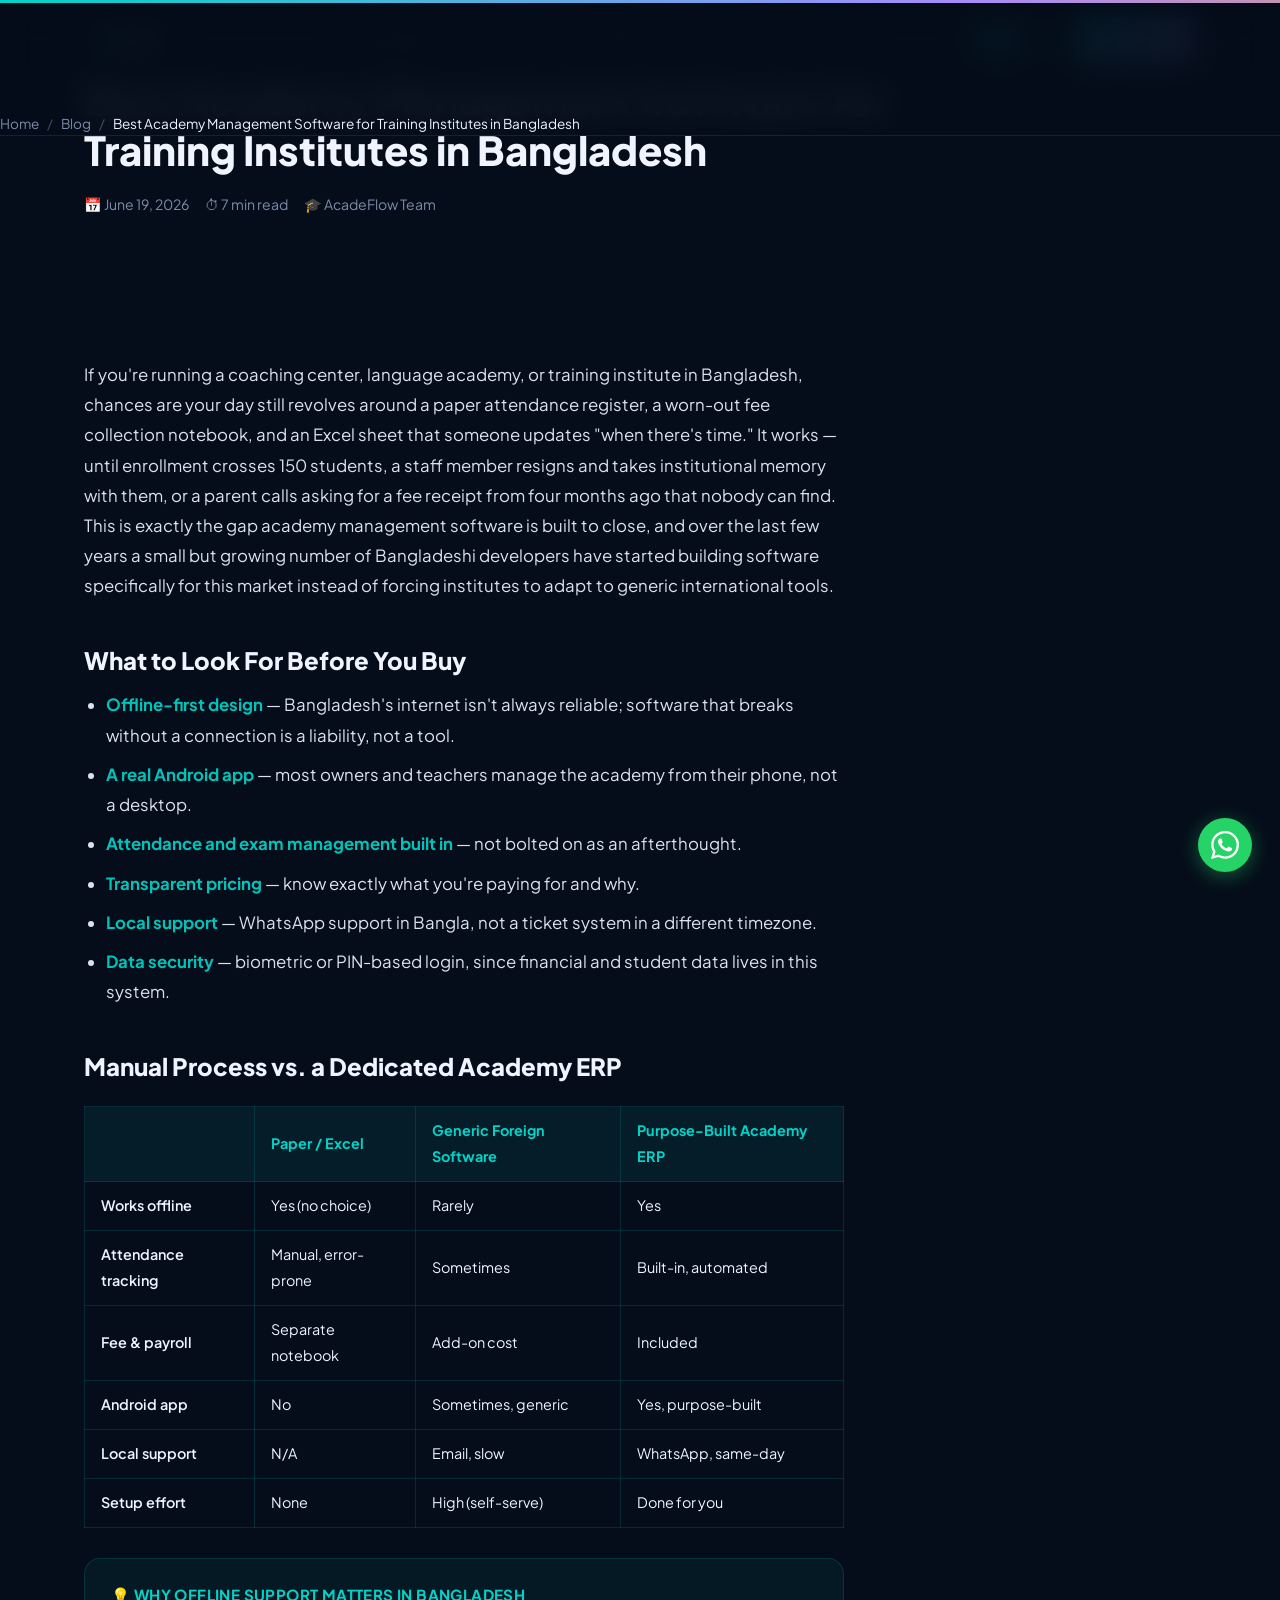
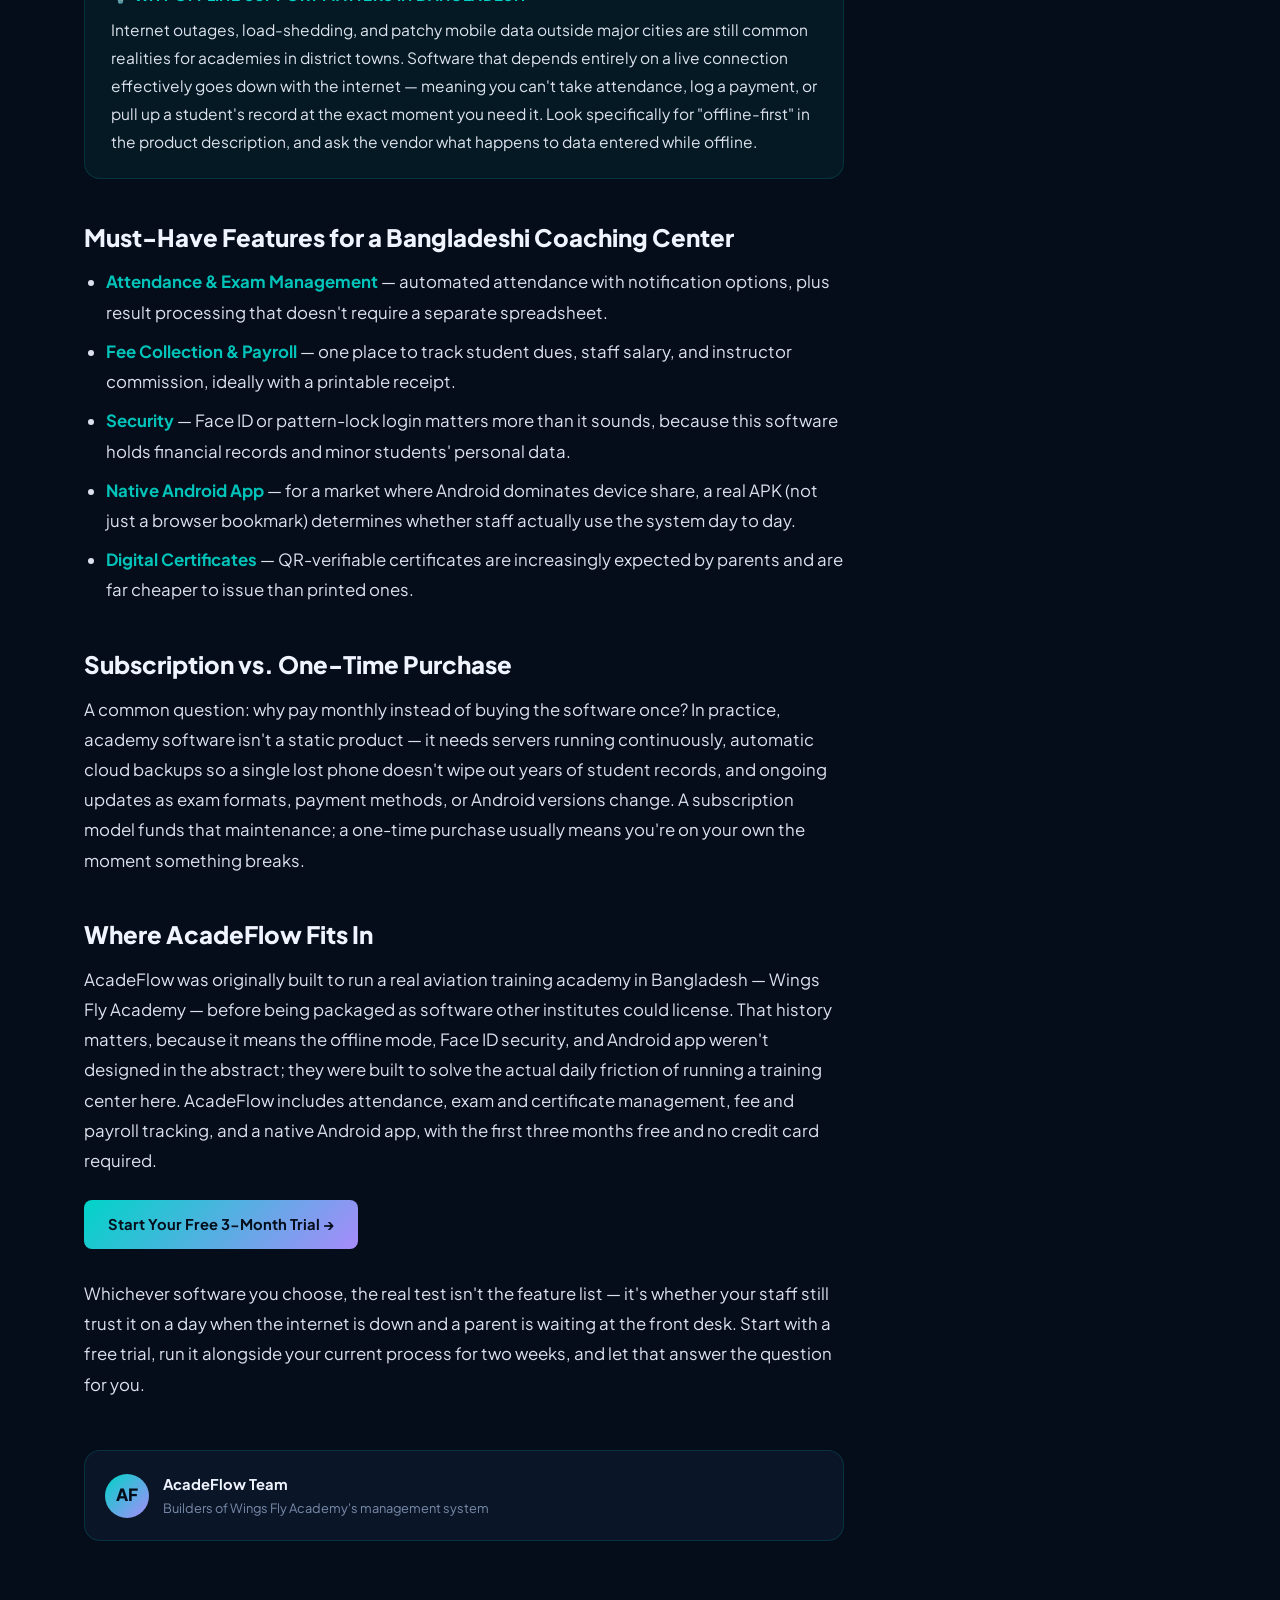
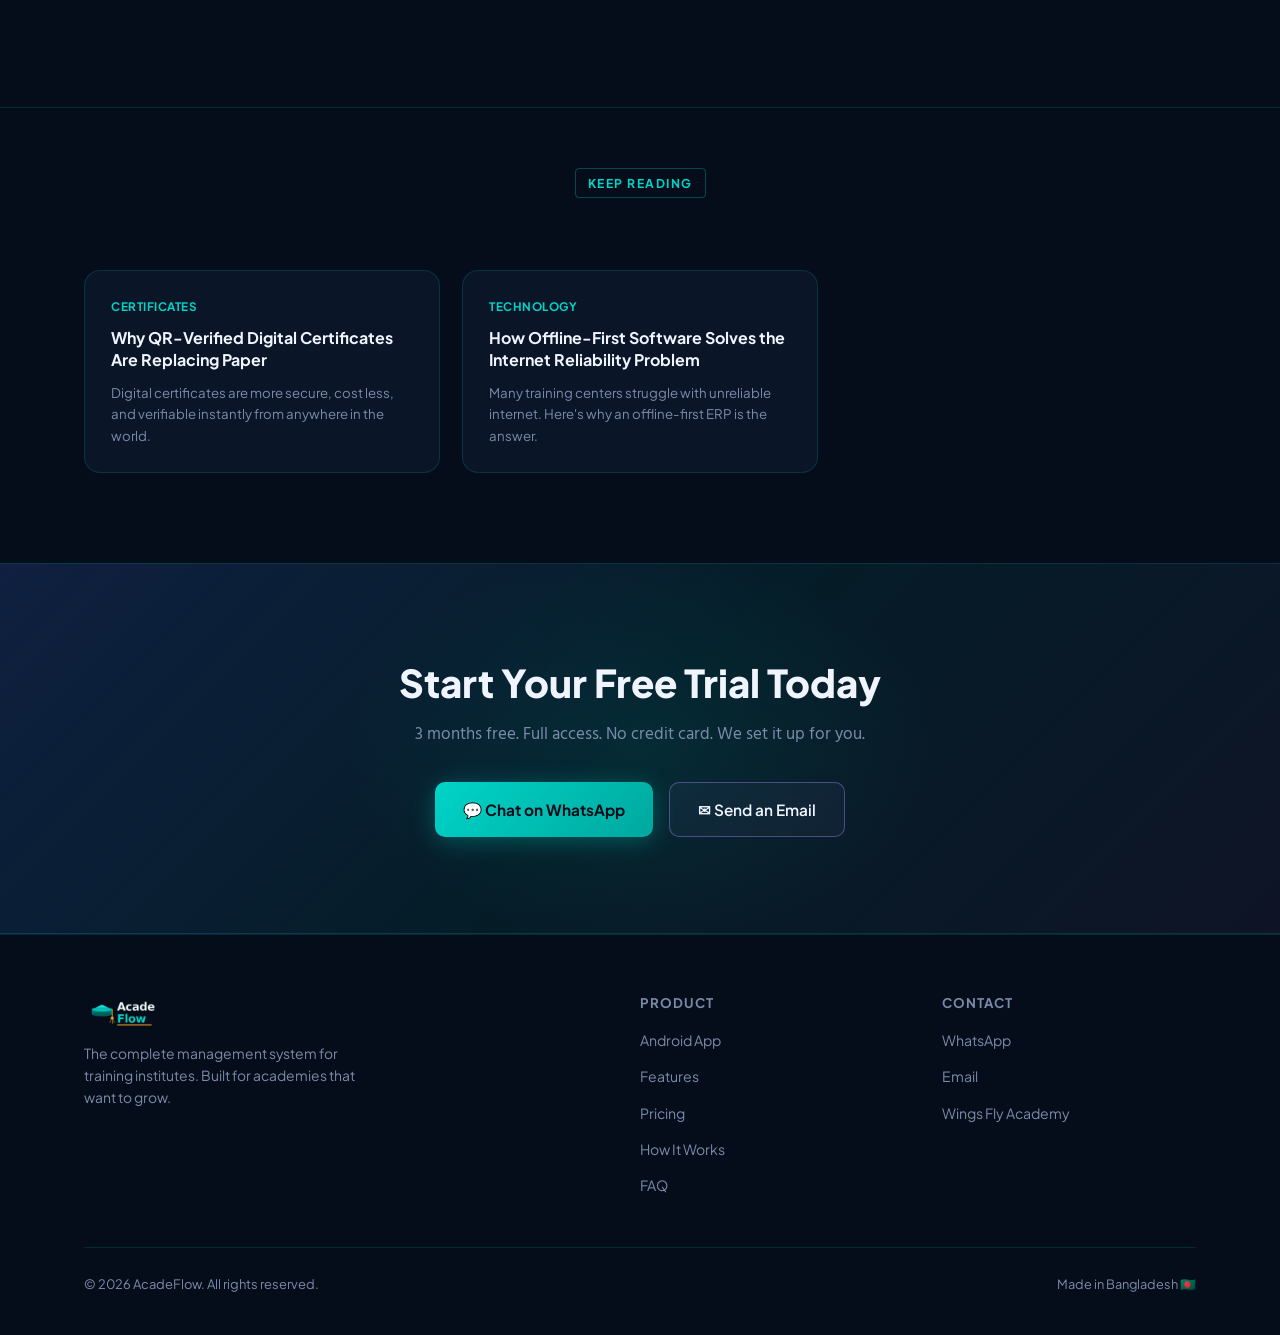
==== blog/coaching-center-management-software-bangladesh/index.html @ ed8d07ba "update" ====
<!DOCTYPE html>
<html lang="en">
<head>
  <meta charset="UTF-8" />
  <meta name="viewport" content="width=device-width, initial-scale=1.0" />
  <title>Best Academy Management Software for Training Institutes in Bangladesh | AcadeFlow</title>
  <meta name="description" content="A complete comparison of academy ERP systems for Bangladeshi coaching centers — offline support, pricing, security, and the features that actually matter." />
  <meta name="keywords" content="academy management software bangladesh, coaching center management software, coaching center management app, academy ERP bangladesh" />
  <meta name="robots" content="index, follow" />
  <link rel="canonical" href="https://acade-flow.vercel.app/blog/coaching-center-management-software-bangladesh" />
  <link rel="icon" type="image/x-icon" href="/favicon.ico" />
  <link rel="icon" type="image/png" sizes="32x32" href="/favicon-32.png" />
  <link rel="icon" type="image/png" sizes="16x16" href="/favicon-16.png" />
  <link rel="icon" type="image/png" sizes="192x192" href="/favicon-192.png" />
  <link rel="apple-touch-icon" sizes="180x180" href="/apple-touch-icon.png" />
  <link rel="manifest" href="/site.webmanifest" />
  <meta name="theme-color" content="#050d1a" />
  <meta property="og:title" content="Best Academy Management Software for Training Institutes in Bangladesh" />
  <meta property="og:description" content="A complete comparison of academy ERP systems for Bangladeshi coaching centers — offline support, pricing, security, and the features that actually matter." />
  <meta property="og:type" content="article" />
  <meta property="og:url" content="https://acade-flow.vercel.app/blog/coaching-center-management-software-bangladesh" />
  <meta property="og:locale" content="en_BD" />
  <meta property="og:image" content="https://acade-flow.vercel.app/og-image.png" />
  <meta property="og:image:width" content="1200" />
  <meta property="og:image:height" content="630" />
  <meta property="og:site_name" content="AcadeFlow" />
  <meta name="twitter:card" content="summary_large_image" />
  <meta name="twitter:title" content="Best Academy Management Software for Training Institutes in Bangladesh" />
  <meta name="twitter:description" content="A complete comparison of academy ERP systems for Bangladeshi coaching centers — offline support, pricing, security, and the features that actually matter." />
  <meta name="twitter:image" content="https://acade-flow.vercel.app/og-image.png" />
  <script type="application/ld+json">
  {
    "@context": "https://schema.org",
    "@type": "Article",
    "headline": "Best Academy Management Software for Training Institutes in Bangladesh",
    "description": "A complete comparison of academy ERP systems for Bangladeshi coaching centers — offline support, pricing, security, and the features that actually matter.",
    "image": "https://acade-flow.vercel.app/og-image.png",
    "datePublished": "2026-06-19",
    "dateModified": "2026-06-19",
    "author": { "@type": "Organization", "name": "AcadeFlow" },
    "publisher": {
      "@type": "Organization",
      "name": "AcadeFlow",
      "logo": { "@type": "ImageObject", "url": "https://acade-flow.vercel.app/acadeflow_logo.png" }
    },
    "mainEntityOfPage": { "@type": "WebPage", "@id": "https://acade-flow.vercel.app/blog/coaching-center-management-software-bangladesh" }
  }
  </script>
  <script type="application/ld+json">
  {
    "@context": "https://schema.org",
    "@type": "BreadcrumbList",
    "itemListElement": [
      { "@type": "ListItem", "position": 1, "name": "Home", "item": "https://acade-flow.vercel.app/" },
      { "@type": "ListItem", "position": 2, "name": "Blog", "item": "https://acade-flow.vercel.app/#blog" },
      { "@type": "ListItem", "position": 3, "name": "Best Academy Management Software for Training Institutes in Bangladesh", "item": "https://acade-flow.vercel.app/blog/coaching-center-management-software-bangladesh" }
    ]
  }
  </script>
  <link rel="preconnect" href="https://fonts.googleapis.com" />
  <link rel="preconnect" href="https://fonts.gstatic.com" crossorigin />
  <link rel="preload" as="style" href="https://fonts.googleapis.com/css2?family=Plus+Jakarta+Sans:wght@400;500;600;700;800;900&family=Hind+Siliguri:wght@400;500;600;700&display=swap" />
  <link rel="stylesheet" href="https://fonts.googleapis.com/css2?family=Plus+Jakarta+Sans:wght@400;500;600;700;800;900&family=Hind+Siliguri:wght@400;500;600;700&display=swap" media="print" onload="this.media='all'" />
  <noscript>
    <link rel="stylesheet" href="https://fonts.googleapis.com/css2?family=Plus+Jakarta+Sans:wght@400;500;600;700;800;900&family=Hind+Siliguri:wght@400;500;600;700&display=swap" />
  </noscript>
  <link rel="stylesheet" href="/styles.css" />
</head>
<body>
<!-- COLOR BAR -->
<div class="color-bar"></div>

<!-- NAV -->
<nav>
  <div class="nav-inner">
    <a href="/" class="logo">
      <img src="/logo_horizontal.png" alt="AcadeFlow" width="152" height="38" />
    </a>
    <ul class="nav-links" id="navLinks">
      <li><a href="/#android-app" class="only-en">Android App</a><a href="/#android-app" class="only-bn bn">অ্যান্ড্রয়েড</a></li>
      <li><a href="/#features" class="only-en">Features</a><a href="/#features" class="only-bn bn">ফিচার</a></li>
      <li><a href="/#how-it-works" class="only-en">How It Works</a><a href="/#how-it-works" class="only-bn bn">কীভাবে কাজ করে</a></li>
      <li><a href="/#pricing" class="only-en">Pricing</a><a href="/#pricing" class="only-bn bn">মূল্য</a></li>
      <li><a href="/#blog" class="only-en">Blog</a><a href="/#blog" class="only-bn bn">ব্লগ</a></li>
      <li><a href="/#faq" class="only-en">FAQ</a><a href="/#faq" class="only-bn bn">প্রশ্নোত্তর</a></li>
    </ul>
    <div class="nav-right">
      <div class="lang-toggle">
        <button class="lang-btn active" onclick="setLang('en')">EN</button>
        <button class="lang-btn" onclick="setLang('bn')">বাং</button>
      </div>
      <a href="/#pricing" class="nav-cta only-en">Free Trial →</a>
      <a href="/#pricing" class="nav-cta only-bn bn">ফ্রি ট্রায়াল →</a>
      <button class="nav-toggle" id="navToggle" aria-label="Open menu" aria-expanded="false" aria-controls="navLinks">
        <span></span><span></span><span></span>
      </button>
    </div>
  </div>
</nav>
<div class="container">
  <nav class="breadcrumb" aria-label="Breadcrumb">
    <a href="/" class="only-en">Home</a><a href="/" class="only-bn bn">হোম</a>
    <span class="sep">/</span>
    <a href="/#blog" class="only-en">Blog</a><a href="/#blog" class="only-bn bn">ব্লগ</a>
    <span class="sep">/</span>
    <span class="current only-en">Best Academy Management Software for Training Institutes in Bangladesh</span>
    <span class="current only-bn bn">বাংলাদেশের সেরা কোচিং সেন্টার ম্যানেজমেন্ট সফটওয়্যার</span>
  </nav>
</div>
<section class="article-hero">
  <div class="container">
    <div class="article-tag only-en">Management</div>
    <div class="article-tag only-bn bn">ম্যানেজমেন্ট</div>
    <h1 class="article-title">Best Academy Management Software for Training Institutes in Bangladesh</h1>
    <div class="article-meta">
      <span>📅 June 19, 2026</span>
      <span class="only-en">⏱ 7 min read</span>
      <span class="only-bn bn">⏱ 7 মিনিটে পড়ুন</span>
      <span>🎓 AcadeFlow Team</span>
    </div>
  </div>
</section>
<section><div class="container"><div class="article-body">

<p class="only-en">If you're running a coaching center, language academy, or training institute in Bangladesh, chances are your day still revolves around a paper attendance register, a worn-out fee collection notebook, and an Excel sheet that someone updates "when there's time." It works &mdash; until enrollment crosses 150 students, a staff member resigns and takes institutional memory with them, or a parent calls asking for a fee receipt from four months ago that nobody can find. This is exactly the gap academy management software is built to close, and over the last few years a small but growing number of Bangladeshi developers have started building software specifically for this market instead of forcing institutes to adapt to generic international tools.</p>
<p class="only-bn bn">বাংলাদেশে কোচিং সেন্টার, ল্যাঙ্গুয়েজ একাডেমি বা training institute চালান এমন অনেকেরই দিন শুরু হয় কাগজের attendance register, ছেঁড়া fee collection খাতা, আর একটা Excel sheet দিয়ে যেটা &quot;সময় পেলে&quot; আপডেট হয়। ৫০-৬০ জন student পর্যন্ত এই system মোটামুটি চলে &mdash; কিন্তু student সংখ্যা ১৫০ ছাড়ালে, কোনো staff চাকরি ছেড়ে দিলে সব হিসাব নিয়ে চলে গেলে, বা কোনো অভিভাবক চার মাস আগের fee receipt চাইলে যেটা কেউ খুঁজে পায় না &mdash; তখনই বোঝা যায় কেন academy management software দরকার। গত কয়েক বছরে বাংলাদেশি কিছু developer specifically এই market-এর জন্য software বানানো শুরু করেছেন, বিদেশি generic tool-এর সাথে জোর করে মানিয়ে নেওয়ার বদলে।</p>

<h2 class="only-en">What to Look For Before You Buy</h2>
<h2 class="only-bn bn">কেনার আগে কী দেখবেন</h2>
<ul class="only-en">
  <li><strong>Offline-first design</strong> &mdash; Bangladesh's internet isn't always reliable; software that breaks without a connection is a liability, not a tool.</li>
  <li><strong>A real Android app</strong> &mdash; most owners and teachers manage the academy from their phone, not a desktop.</li>
  <li><strong>Attendance and exam management built in</strong> &mdash; not bolted on as an afterthought.</li>
  <li><strong>Transparent pricing</strong> &mdash; know exactly what you're paying for and why.</li>
  <li><strong>Local support</strong> &mdash; WhatsApp support in Bangla, not a ticket system in a different timezone.</li>
  <li><strong>Data security</strong> &mdash; biometric or PIN-based login, since financial and student data lives in this system.</li>
</ul>
<ul class="only-bn bn">
  <li><strong>Offline-first design</strong> &mdash; বাংলাদেশে internet সবসময় ভরসাযোগ্য নয়; connection ছাড়া কাজ না করলে সেটা tool না, বরং ঝামেলা।</li>
  <li><strong>আসল Android app</strong> &mdash; বেশিরভাগ owner আর teacher academy চালান ফোন থেকে, desktop থেকে না।</li>
  <li><strong>Attendance ও exam management built-in</strong> &mdash; পরে যোগ করা feature না।</li>
  <li><strong>স্বচ্ছ pricing</strong> &mdash; ঠিক কী জন্য কত টাকা দিচ্ছেন সেটা পরিষ্কার জানা।</li>
  <li><strong>Local support</strong> &mdash; বাংলায় WhatsApp support, অন্য timezone-এর ticket system না।</li>
  <li><strong>Data security</strong> &mdash; biometric বা PIN login, কারণ আর্থিক ও student-এর ব্যক্তিগত তথ্য এখানেই থাকে।</li>
</ul>

<h2 class="only-en">Manual Process vs. a Dedicated Academy ERP</h2>
<h2 class="only-bn bn">হাতে-কলমে Excel বনাম Dedicated Academy ERP</h2>
<table class="compare-table only-en">
  <tr><th></th><th>Paper / Excel</th><th>Generic Foreign Software</th><th>Purpose-Built Academy ERP</th></tr>
  <tr><td>Works offline</td><td>Yes (no choice)</td><td>Rarely</td><td>Yes</td></tr>
  <tr><td>Attendance tracking</td><td>Manual, error-prone</td><td>Sometimes</td><td>Built-in, automated</td></tr>
  <tr><td>Fee &amp; payroll</td><td>Separate notebook</td><td>Add-on cost</td><td>Included</td></tr>
  <tr><td>Android app</td><td>No</td><td>Sometimes, generic</td><td>Yes, purpose-built</td></tr>
  <tr><td>Local support</td><td>N/A</td><td>Email, slow</td><td>WhatsApp, same-day</td></tr>
  <tr><td>Setup effort</td><td>None</td><td>High (self-serve)</td><td>Done for you</td></tr>
</table>
<table class="compare-table only-bn bn">
  <tr><th></th><th>কাগজ/Excel</th><th>বিদেশি Generic Software</th><th>বিশেষভাবে তৈরি Academy ERP</th></tr>
  <tr><td>Offline কাজ করে</td><td>হ্যাঁ (উপায় নেই)</td><td>কম ক্ষেত্রে</td><td>হ্যাঁ</td></tr>
  <tr><td>Attendance tracking</td><td>হাতে, ভুল হওয়ার সম্ভাবনা বেশি</td><td>মাঝেমধ্যে</td><td>Built-in, automated</td></tr>
  <tr><td>Fee ও payroll</td><td>আলাদা খাতা</td><td>Add-on খরচ</td><td>Included</td></tr>
  <tr><td>Android app</td><td>নেই</td><td>কখনো কখনো, generic</td><td>হ্যাঁ, বিশেষভাবে তৈরি</td></tr>
  <tr><td>Local support</td><td>N/A</td><td>Email, ধীর</td><td>WhatsApp, same-day</td></tr>
  <tr><td>Setup-এর ঝামেলা</td><td>নেই</td><td>বেশি (নিজে করতে হয়)</td><td>আপনার জন্য করে দেওয়া হয়</td></tr>
</table>

<div class="callout">
  <div class="callout-title only-en">💡 Why Offline Support Matters in Bangladesh</div>
  <div class="callout-title only-bn bn">💡 বাংলাদেশে Offline Support কেন গুরুত্বপূর্ণ</div>
  <p class="only-en">Internet outages, load-shedding, and patchy mobile data outside major cities are still common realities for academies in district towns. Software that depends entirely on a live connection effectively goes down with the internet &mdash; meaning you can't take attendance, log a payment, or pull up a student's record at the exact moment you need it. Look specifically for &quot;offline-first&quot; in the product description, and ask the vendor what happens to data entered while offline.</p>
  <p class="only-bn bn">জেলা শহরে internet outage, load-shedding, আর অনিয়মিত mobile data এখনো বাস্তবতা। যে software পুরোপুরি live connection-এর উপর নির্ভর করে, internet চলে গেলে সেই software-ও কার্যত বন্ধ হয়ে যায় &mdash; মানে ঠিক যে মুহূর্তে দরকার, সেই মুহূর্তেই attendance নেওয়া বা payment log করা যায় না। product description-এ নির্দিষ্টভাবে &quot;offline-first&quot; শব্দটা খুঁজুন, আর vendor-কে জিজ্ঞেস করুন offline অবস্থায় data entry করলে সেটার কী হয়।</p>
</div>

<h2 class="only-en">Must-Have Features for a Bangladeshi Coaching Center</h2>
<h2 class="only-bn bn">বাংলাদেশি কোচিং সেন্টারের জন্য Must-Have Feature</h2>
<ul class="only-en">
  <li><strong>Attendance &amp; Exam Management</strong> &mdash; automated attendance with notification options, plus result processing that doesn't require a separate spreadsheet.</li>
  <li><strong>Fee Collection &amp; Payroll</strong> &mdash; one place to track student dues, staff salary, and instructor commission, ideally with a printable receipt.</li>
  <li><strong>Security</strong> &mdash; Face ID or pattern-lock login matters more than it sounds, because this software holds financial records and minor students' personal data.</li>
  <li><strong>Native Android App</strong> &mdash; for a market where Android dominates device share, a real APK (not just a browser bookmark) determines whether staff actually use the system day to day.</li>
  <li><strong>Digital Certificates</strong> &mdash; QR-verifiable certificates are increasingly expected by parents and are far cheaper to issue than printed ones.</li>
</ul>
<ul class="only-bn bn">
  <li><strong>Attendance ও Exam Management</strong> &mdash; automated attendance, notification option, আলাদা spreadsheet ছাড়াই result processing।</li>
  <li><strong>Fee Collection ও Payroll</strong> &mdash; student-এর বকেয়া, staff salary, instructor commission &mdash; সব এক জায়গায়, printable receipt সহ।</li>
  <li><strong>Security</strong> &mdash; Face ID বা pattern-lock login শুনতে ছোট মনে হলেও গুরুত্বপূর্ণ, কারণ এখানে আর্থিক হিসাব আর নাবালক student-দের তথ্য থাকে।</li>
  <li><strong>Native Android App</strong> &mdash; যে market-এ Android-এর দাপট, সেখানে আসল APK (শুধু browser bookmark না) ঠিক করে দেয় staff আদৌ system ব্যবহার করবে কিনা।</li>
  <li><strong>Digital Certificate</strong> &mdash; QR-verifiable certificate এখন অভিভাবকরাও আশা করেন, আর print করার চেয়ে অনেক সস্তা।</li>
</ul>

<h2 class="only-en">Subscription vs. One-Time Purchase</h2>
<h2 class="only-bn bn">Subscription না One-Time Purchase?</h2>
<p class="only-en">A common question: why pay monthly instead of buying the software once? In practice, academy software isn't a static product &mdash; it needs servers running continuously, automatic cloud backups so a single lost phone doesn't wipe out years of student records, and ongoing updates as exam formats, payment methods, or Android versions change. A subscription model funds that maintenance; a one-time purchase usually means you're on your own the moment something breaks.</p>
<p class="only-bn bn">একটা সাধারণ প্রশ্ন &mdash; মাসে মাসে টাকা দেওয়ার বদলে একবারে কিনে ফেললেই তো হয়? বাস্তবে academy software কোনো স্থির পণ্য না &mdash; এর জন্য server চালু রাখতে হয়, automatic cloud backup দরকার যাতে একটা ফোন হারালে বছরের পর বছরের student record হারিয়ে না যায়, আর exam format, payment method, বা Android version বদলালে regular update দরকার হয়। Subscription model এই maintenance-এর খরচ চালায়; one-time purchase মানে সাধারণত কিছু ভেঙে গেলে আপনি একাই সেটা সামলাবেন।</p>

<h2 class="only-en">Where AcadeFlow Fits In</h2>
<h2 class="only-bn bn">AcadeFlow কোথায় ফিট করে</h2>
<p class="only-en">AcadeFlow was originally built to run a real aviation training academy in Bangladesh &mdash; Wings Fly Academy &mdash; before being packaged as software other institutes could license. That history matters, because it means the offline mode, Face ID security, and Android app weren't designed in the abstract; they were built to solve the actual daily friction of running a training center here. AcadeFlow includes attendance, exam and certificate management, fee and payroll tracking, and a native Android app, with the first three months free and no credit card required.</p>
<p class="only-bn bn">AcadeFlow আসলে তৈরি হয়েছিল বাংলাদেশের একটা real aviation training academy &mdash; Wings Fly Academy &mdash; চালানোর জন্য, পরে সেটাকে software হিসেবে অন্য institute-কে license দেওয়ার মতো করে সাজানো হয়েছে। এই history গুরুত্বপূর্ণ, কারণ এর মানে offline mode, Face ID security, আর Android app কাল্পনিকভাবে design করা হয়নি; বাংলাদেশে training center চালানোর আসল দৈনন্দিন সমস্যা সমাধানের জন্যই তৈরি। AcadeFlow-তে আছে attendance, exam ও certificate management, fee ও payroll tracking, আর একটা native Android app &mdash; প্রথম তিন মাস সম্পূর্ণ ফ্রি, কোনো credit card ছাড়াই।</p>

<a href="/#pricing" class="article-cta-inline only-en">Start Your Free 3-Month Trial →</a>
<a href="/#pricing" class="article-cta-inline only-bn bn">ফ্রি ৩ মাসের ট্রায়াল শুরু করুন →</a>

<p class="only-en">Whichever software you choose, the real test isn't the feature list &mdash; it's whether your staff still trust it on a day when the internet is down and a parent is waiting at the front desk. Start with a free trial, run it alongside your current process for two weeks, and let that answer the question for you.</p>
<p class="only-bn bn">যে software-ই বেছে নিন না কেন, আসল পরীক্ষা feature-এর তালিকা না &mdash; পরীক্ষা হলো, internet বন্ধ থাকা একটা দিনে আর সামনের ডেস্কে একজন অভিভাবক অপেক্ষা করার সময়েও আপনার staff সেই software-এর উপর ভরসা রাখতে পারে কিনা। একটা free trial দিয়ে শুরু করুন, দুই সপ্তাহ আপনার বর্তমান process-এর পাশাপাশি চালিয়ে দেখুন &mdash; উত্তর নিজেই পেয়ে যাবেন।</p>

<div class="author-box">
  <div class="av">AF</div>
  <div>
    <div class="au-name">AcadeFlow Team</div>
    <div class="au-role only-en">Builders of Wings Fly Academy's management system</div>
    <div class="au-role only-bn bn">Wings Fly Academy-র management system নির্মাতা</div>
  </div>
</div>

</div></div></section>
<section class="related-wrap"><div class="container"><div class="s-head reveal"><span class="s-eye only-en">Keep Reading</span><span class="s-eye only-bn bn">আরো পড়ুন</span></div><div class="bl-grid">
      <a href="/blog/digital-certificate-academy-bangladesh" class="bl-c reveal">
        <div class="bl-tag only-en">Certificates</div>
        <div class="bl-tag only-bn bn">সার্টিফিকেট</div>
        <div class="bl-title only-en">Why QR-Verified Digital Certificates Are Replacing Paper</div>
        <div class="bl-title only-bn bn">কেন QR-যাচাইযোগ্য ডিজিটাল সার্টিফিকেট কাগজকে প্রতিস্থাপন করছে</div>
        <p class="bl-ex only-en">Digital certificates are more secure, cost less, and verifiable instantly from anywhere in the world.</p>
        <p class="bl-ex only-bn bn">ডিজিটাল সার্টিফিকেট আরো নিরাপদ, সাশ্রয়ী এবং বিশ্বের যেকোনো স্থান থেকে তাৎক্ষণিকভাবে যাচাইযোগ্য।</p>
      </a>
      <a href="/blog/offline-school-management-system" class="bl-c reveal">
        <div class="bl-tag only-en">Technology</div>
        <div class="bl-tag only-bn bn">প্রযুক্তি</div>
        <div class="bl-title only-en">How Offline-First Software Solves the Internet Reliability Problem</div>
        <div class="bl-title only-bn bn">অফলাইন-ফার্স্ট সফটওয়্যার কীভাবে ইন্টারনেট সমস্যার সমাধান করে</div>
        <p class="bl-ex only-en">Many training centers struggle with unreliable internet. Here's why an offline-first ERP is the answer.</p>
        <p class="bl-ex only-bn bn">অনেক প্রশিক্ষণ কেন্দ্রে ইন্টারনেট অস্থির। কেন offline-first ERP এই সমস্যার সমাধান।</p>
      </a>
</div></div>
</section>
<!-- CTA -->
<section class="cta-s" id="contact">
  <div class="cta-glow"></div>
  <div class="container">
    <h2 class="cta-t reveal only-en">Start Your Free Trial Today</h2>
    <h2 class="cta-t reveal only-bn bn">আজই শুরু করুন — ৩ মাস বিনামূল্যে</h2>
    <p class="cta-sub reveal only-en">3 months free. Full access. No credit card. We set it up for you.</p>
    <p class="cta-sub reveal only-bn bn">কোনো credit card লাগবে না। Setup করে দেব আমরাই।</p>
    <div class="cta-btns">
      <a href="https://wa.me/8801757208244?text=I'd like to start an AcadeFlow free trial" class="btn-p reveal only-en" target="_blank" rel="noopener">💬 Chat on WhatsApp</a>
      <a href="https://wa.me/8801757208244?text=AcadeFlow free trial শুরু করতে চাই" class="btn-p reveal only-bn bn" target="_blank" rel="noopener">💬 WhatsApp-এ যোগাযোগ করুন</a>
      <a href="mailto:shakibapon1234@gmail.com" class="btn-s reveal only-en">✉ Send an Email</a>
      <a href="mailto:shakibapon1234@gmail.com" class="btn-s reveal only-bn bn">✉ ইমেইল করুন</a>
    </div>
  </div>
</section>
<!-- FOOTER -->
<footer>
  <div class="container">
    <div class="ft-grid">
      <div>
        <a href="/" class="logo"><img src="/logo_horizontal.png" alt="AcadeFlow" width="144" height="36" style="height:36px;"></a>
        <p class="ft-tagline only-en" style="margin-top:12px;">The complete management system for training institutes. Built for academies that want to grow.</p>
        <p class="ft-tagline only-bn bn" style="margin-top:12px;">বাংলাদেশের সেরা একাডেমি ম্যানেজমেন্ট সিস্টেম।<br/>যেসব একাডেমি বাড়তে চায় তাদের জন্য তৈরি।</p>
      </div>
      <div class="ft-col">
        <h4 class="only-en">Product</h4>
        <h4 class="only-bn bn">পণ্য</h4>
        <ul>
          <li><a href="/#android-app"><span class="only-en">Android App</span><span class="only-bn bn">Android অ্যাপ</span></a></li>
          <li><a href="/#features"><span class="only-en">Features</span><span class="only-bn bn">ফিচারসমূহ</span></a></li>
          <li><a href="/#pricing"><span class="only-en">Pricing</span><span class="only-bn bn">মূল্য তালিকা</span></a></li>
          <li><a href="/#how-it-works"><span class="only-en">How It Works</span><span class="only-bn bn">কীভাবে কাজ করে</span></a></li>
          <li><a href="/#faq"><span class="only-en">FAQ</span><span class="only-bn bn">প্রশ্নোত্তর</span></a></li>
        </ul>
      </div>
      <div class="ft-col">
        <h4 class="only-en">Contact</h4>
        <h4 class="only-bn bn">যোগাযোগ</h4>
        <ul>
          <li><a href="https://wa.me/8801757208244" target="_blank" rel="noopener">WhatsApp</a></li>
          <li><a href="mailto:shakibapon1234@gmail.com">Email</a></li>
          <li><a href="https://wingsflyaviationacademy.com" target="_blank" rel="noopener">Wings Fly Academy</a></li>
        </ul>
      </div>
    </div>
    <div class="ft-bottom">
      <span>© 2026 AcadeFlow. <span class="only-en">All rights reserved.</span><span class="only-bn bn">সর্বস্বত্ব সংরক্ষিত।</span></span>
      <span style="font-size:0.8rem;"><span class="only-en">Made in Bangladesh</span><span class="only-bn bn">বাংলাদেশে তৈরি</span> 🇧🇩</span>
    </div>
  </div>
</footer>

<!-- WHATSAPP FLOAT -->
<a class="wa" href="https://wa.me/8801757208244" target="_blank" rel="noopener" aria-label="WhatsApp">
  <svg xmlns="http://www.w3.org/2000/svg" viewBox="0 0 24 24"><path d="M17.472 14.382c-.297-.149-1.758-.867-2.03-.967-.273-.099-.471-.148-.67.15-.197.297-.767.966-.94 1.164-.173.199-.347.223-.644.075-.297-.15-1.255-.463-2.39-1.475-.883-.788-1.48-1.761-1.653-2.059-.173-.297-.018-.458.13-.606.134-.133.298-.347.446-.52.149-.174.198-.298.298-.497.099-.198.05-.371-.025-.52-.075-.149-.669-1.612-.916-2.207-.242-.579-.487-.5-.669-.51-.173-.008-.371-.01-.57-.01-.198 0-.52.074-.792.372-.272.297-1.04 1.016-1.04 2.479 0 1.462 1.065 2.875 1.213 3.074.149.198 2.096 3.2 5.077 4.487.709.306 1.262.489 1.694.625.712.227 1.36.195 1.871.118.571-.085 1.758-.719 2.006-1.413.248-.694.248-1.289.173-1.413-.074-.124-.272-.198-.57-.347m-5.421 7.403h-.004a9.87 9.87 0 01-5.031-1.378l-.361-.214-3.741.982.998-3.648-.235-.374a9.86 9.86 0 01-1.51-5.26c.001-5.45 4.436-9.884 9.888-9.884 2.64 0 5.122 1.03 6.988 2.898a9.825 9.825 0 012.893 6.994c-.003 5.45-4.437 9.884-9.885 9.884m8.413-18.297A11.815 11.815 0 0012.05 0C5.495 0 .16 5.335.157 11.892c0 2.096.547 4.142 1.588 5.945L.057 24l6.305-1.654a11.882 11.882 0 005.683 1.448h.005c6.554 0 11.89-5.335 11.893-11.893a11.821 11.821 0 00-3.48-8.413z"/></svg>
</a>
<script>
  // LANGUAGE TOGGLE
  function setLang(lang) {
    document.documentElement.setAttribute('data-lang', lang);
    document.documentElement.setAttribute('lang', lang === 'bn' ? 'bn' : 'en');
    document.querySelectorAll('.lang-btn').forEach(b => b.classList.remove('active'));
    document.querySelector('.lang-btn[onclick="setLang(\'' + lang + '\')"]').classList.add('active');
    localStorage.setItem('af-lang', lang);
  }
  const savedLang = localStorage.getItem('af-lang');
  if (savedLang) setLang(savedLang);
  else document.documentElement.setAttribute('data-lang', 'en');

  // MOBILE NAV TOGGLE
  const navToggle = document.getElementById('navToggle');
  const navLinksEl = document.getElementById('navLinks');
  navToggle.addEventListener('click', () => {
    const isOpen = navLinksEl.classList.toggle('open');
    navToggle.setAttribute('aria-expanded', isOpen ? 'true' : 'false');
  });
  navLinksEl.querySelectorAll('a').forEach(link => {
    link.addEventListener('click', () => {
      navLinksEl.classList.remove('open');
      navToggle.setAttribute('aria-expanded', 'false');
    });
  });
  window.addEventListener('resize', () => {
    if (window.innerWidth > 800) {
      navLinksEl.classList.remove('open');
      navToggle.setAttribute('aria-expanded', 'false');
    }
  });

  // SCROLL REVEAL
  const obs = new IntersectionObserver((entries) => {
    entries.forEach((e, i) => {
      if (e.isIntersecting) setTimeout(() => e.target.classList.add('visible'), i * 55);
    });
  }, { threshold: 0.08 });
  document.querySelectorAll('.reveal').forEach(el => obs.observe(el));

  // NAV scroll
  window.addEventListener('scroll', () => {
    document.querySelector('nav').style.background = window.scrollY > 80 ? 'rgba(5,13,26,0.98)' : 'rgba(5,13,26,0.92)';
  });
</script>
</body>
</html>
---- styles.css ----
:root {
      --navy:#050d1a; --navy2:#0a1628; --navy3:#0f2040;
      --teal:#00d4c8; --teal2:#00a89e; --amber:#f5a623;
      --purple:#a78bfa; --rose:#f43f5e; --sky:#38bdf8; --green:#4ade80;
      --white:#f0f4ff; --muted:#7a8baa; --border:rgba(0,212,200,0.15);
      --font-en:'Plus Jakarta Sans',sans-serif; --font-bn:'Hind Siliguri',sans-serif;
      --radius:16px;
    }
    *,*::before,*::after{box-sizing:border-box;margin:0;padding:0;}
    html{scroll-behavior:smooth;}
    body{background:var(--navy);color:var(--white);font-family:var(--font-en);line-height:1.65;overflow-x:hidden;}
    h1,h2,h3,h4{font-weight:800;line-height:1.2;}
    .bn{font-family:var(--font-bn);}
    .container{max-width:1160px;margin:0 auto;padding:0 24px;}
    section{padding:96px 0;}

    /* CURSOR TRAIL */
    .cursor-particle{position:fixed;pointer-events:none;border-radius:50%;z-index:99997;animation:particleFade 0.8s ease forwards;}
    @keyframes particleFade{0%{opacity:1;transform:scale(1);}100%{opacity:0;transform:scale(0);}}

    /* COLOR BAR */
    .color-bar{height:3px;background:linear-gradient(90deg,var(--teal),var(--purple),var(--amber),var(--rose),var(--sky));background-size:300% auto;animation:gradShift 6s ease infinite;position:fixed;top:0;left:0;right:0;z-index:1001;}
    @keyframes gradShift{0%{background-position:0% center;}50%{background-position:100% center;}100%{background-position:0% center;}}

    /* SPLASH */
    .splash{position:fixed;inset:0;background:radial-gradient(circle at center,#0a1728 0%,#02050a 100%);display:flex;align-items:center;justify-content:center;z-index:10000;flex-direction:column;gap:20px;}
    .splash-ring{position:relative;width:260px;height:260px;}
    .ring1{position:absolute;inset:0;border-radius:50%;border:3px solid transparent;border-top-color:var(--teal);animation:spin 2s linear infinite;box-shadow:0 0 40px rgba(0,212,200,0.5);}
    .ring2{position:absolute;inset:-14px;border-radius:50%;border:2px solid transparent;border-bottom-color:var(--purple);animation:spin 3s linear infinite reverse;}
    @keyframes spin{to{transform:rotate(360deg);}}
    @keyframes pulse{0%,100%{filter:drop-shadow(0 0 20px rgba(0,212,200,0.6));}50%{filter:drop-shadow(0 0 40px rgba(0,212,200,0.95));}}
    .splash-title{font-size:1.9rem;font-weight:800;background:linear-gradient(135deg,var(--teal),var(--white),var(--purple));-webkit-background-clip:text;-webkit-text-fill-color:transparent;animation:fadeUp 0.8s ease 0.3s both;}
    .splash-sub{font-size:0.92rem;color:var(--muted);font-family:var(--font-bn);animation:fadeUp 0.8s ease 0.6s both;}
    .splash-btn{background:linear-gradient(135deg,var(--teal),var(--purple));color:var(--navy);font-weight:700;padding:13px 34px;border:none;border-radius:10px;cursor:pointer;font-size:0.98rem;font-family:var(--font-en);position:relative;overflow:hidden;animation:fadeUp 0.8s ease 0.9s both;transition:transform 0.2s;}
    .splash-btn:hover{transform:scale(1.05);}
    .btn-shine{position:absolute;inset:0;background:linear-gradient(135deg,transparent,rgba(255,255,255,0.18),transparent);animation:shine 2s ease-in-out infinite;}
    @keyframes shine{0%{transform:translateX(-100%);}100%{transform:translateX(200%);}}
    @keyframes fadeUp{from{opacity:0;transform:translateY(20px);}to{opacity:1;transform:translateY(0);}}
    .splash-particles{position:absolute;inset:0;pointer-events:none;overflow:hidden;}

    /* NAV */
    nav{position:fixed;top:0;left:0;right:0;z-index:999;background:rgba(5,13,26,0.92);backdrop-filter:blur(16px);border-bottom:1px solid var(--border);margin-top:3px;}
    .nav-inner{display:flex;align-items:center;justify-content:space-between;height:76px;max-width:1160px;margin:0 auto;padding:0 24px;}
    .logo{text-decoration:none;display:flex;align-items:center;}
    .logo img{height:38px;width:auto;display:block;}
    .nav-links{display:flex;gap:30px;list-style:none;}
    .nav-links a{color:var(--muted);text-decoration:none;font-size:0.92rem;font-weight:500;transition:color 0.2s;}
    .nav-links a:hover{color:var(--teal);}
    .nav-right{display:flex;align-items:center;gap:12px;}
    .lang-toggle{display:flex;align-items:center;gap:3px;background:rgba(0,212,200,0.08);border:1px solid var(--border);border-radius:100px;padding:4px;}
    .lang-btn{background:none;border:none;cursor:pointer;padding:5px 13px;border-radius:100px;font-size:0.8rem;font-weight:700;color:var(--muted);font-family:var(--font-en);transition:all 0.2s;}
    .lang-btn.active{background:var(--teal);color:var(--navy);}
    .nav-cta{background:linear-gradient(135deg,var(--teal),var(--purple));color:var(--navy);font-weight:700;padding:10px 22px;border-radius:8px;text-decoration:none;font-size:0.9rem;transition:all 0.3s;box-shadow:0 0 20px rgba(0,212,200,0.25);}
    .nav-cta:hover{transform:translateY(-2px);box-shadow:0 0 30px rgba(0,212,200,0.5);}
    /* Lang visibility */
    [data-lang="en"] .only-bn{display:none!important;}
    [data-lang="bn"] .only-en{display:none!important;}

    /* MOBILE NAV TOGGLE */
    .nav-toggle{display:none;flex-direction:column;justify-content:center;gap:5px;width:38px;height:38px;background:rgba(0,212,200,0.08);border:1px solid var(--border);border-radius:8px;cursor:pointer;padding:0;}
    .nav-toggle span{display:block;width:18px;height:2px;margin:0 auto;background:var(--teal);border-radius:2px;transition:transform 0.25s ease,opacity 0.25s ease;}
    .nav-toggle[aria-expanded="true"] span:nth-child(1){transform:translateY(7px) rotate(45deg);}
    .nav-toggle[aria-expanded="true"] span:nth-child(2){opacity:0;}
    .nav-toggle[aria-expanded="true"] span:nth-child(3){transform:translateY(-7px) rotate(-45deg);}
    @media(max-width:800px){
      .nav-toggle{display:flex;}
      .nav-links{
        display:flex;position:fixed;top:76px;left:0;right:0;flex-direction:column;gap:0;
        background:rgba(5,13,26,0.98);backdrop-filter:blur(16px);border-bottom:1px solid var(--border);
        max-height:0;overflow:hidden;padding:0 24px;transition:max-height 0.3s ease,padding 0.3s ease;
      }
      .nav-links.open{max-height:420px;padding:12px 24px 20px;}
      .nav-links li{width:100%;border-bottom:1px solid var(--border);}
      .nav-links li:last-child{border-bottom:none;}
      .nav-links a{display:block;padding:14px 4px;font-size:1rem;}
    }

    /* HERO */
    .hero{min-height:100vh;display:flex;align-items:center;padding:120px 0 80px;position:relative;overflow:hidden;}
    .hero-bg{position:absolute;inset:0;background:radial-gradient(ellipse 80% 60% at 65% 40%,rgba(0,212,200,0.08) 0%,transparent 70%),radial-gradient(ellipse 50% 40% at 10% 80%,rgba(245,166,35,0.06) 0%,transparent 60%),radial-gradient(ellipse 40% 40% at 90% 10%,rgba(167,139,250,0.07) 0%,transparent 60%);}
    .grid-lines{position:absolute;inset:0;background-image:linear-gradient(rgba(0,212,200,0.05) 1px,transparent 1px),linear-gradient(90deg,rgba(0,212,200,0.05) 1px,transparent 1px);background-size:60px 60px;animation:gridPulse 8s ease-in-out infinite;}
    @keyframes gridPulse{0%,100%{opacity:0.6;}50%{opacity:1;}}
    .orb{position:absolute;border-radius:50%;filter:blur(60px);animation:orbFloat 12s ease-in-out infinite;}
    .orb1{width:420px;height:420px;background:rgba(0,212,200,0.07);top:-100px;right:8%;}
    .orb2{width:300px;height:300px;background:rgba(167,139,250,0.07);bottom:0;right:22%;animation-delay:-4s;}
    .orb3{width:200px;height:200px;background:rgba(245,166,35,0.05);top:30%;left:3%;animation-delay:-8s;}
    @keyframes orbFloat{0%,100%{transform:translateY(0) scale(1);}50%{transform:translateY(-40px) scale(1.1);}}
    /* Flying planes */
    .plane{position:absolute;pointer-events:none;opacity:0;animation:fly1 30s linear infinite;display:flex;align-items:center;gap:8px;}
    .plane2{animation:fly2 40s linear infinite;animation-delay:15s;}
    .plane-emoji{font-size:18px;filter:drop-shadow(0 0 10px rgba(0,212,200,0.8));}
    .plane-trail{width:100px;height:1px;background:linear-gradient(to left,transparent,rgba(0,212,200,0.6));}
    @keyframes fly1{0%{left:-5%;top:22%;opacity:0;}5%{opacity:0.9;}90%{opacity:0.9;}100%{left:110%;top:9%;opacity:0;}}
    @keyframes fly2{0%{left:110%;top:65%;opacity:0;transform:scaleX(-1);}5%{opacity:0.5;}90%{opacity:0.5;}100%{left:-8%;top:48%;opacity:0;transform:scaleX(-1);}}
    /* Shooting stars */
    .star{position:absolute;width:90px;height:1px;pointer-events:none;background:linear-gradient(to right,transparent,var(--teal));animation:shootStar 7s ease-in-out infinite;opacity:0;}
    @keyframes shootStar{0%{transform:translateX(-180px) rotate(-30deg);opacity:0;}10%{opacity:1;}40%{opacity:0;}100%{transform:translateX(380px) rotate(-30deg);opacity:0;}}
    .hero-content{position:relative;z-index:2;max-width:640px;}
    .eyebrow{display:inline-flex;align-items:center;gap:8px;background:rgba(0,212,200,0.1);border:1px solid var(--border);border-radius:100px;padding:6px 16px;font-size:0.82rem;font-weight:600;color:var(--teal);letter-spacing:0.5px;margin-bottom:24px;animation:pulseBadge 3s ease-in-out infinite;}
    .eyebrow::before{content:'🎓';}
    @keyframes pulseBadge{0%,100%{box-shadow:0 0 0 0 rgba(0,212,200,0.2);}50%{box-shadow:0 0 0 8px rgba(0,212,200,0);}}
    h1.hero-h1{font-size:clamp(2.4rem,5vw,4rem);letter-spacing:-2px;margin-bottom:20px;}
    h1.hero-h1 em{font-style:normal;background:linear-gradient(135deg,var(--teal),var(--amber),var(--purple));background-size:200% auto;-webkit-background-clip:text;-webkit-text-fill-color:transparent;animation:gradShift 4s ease infinite;}
    .hero-sub{font-size:1.1rem;color:var(--muted);margin-bottom:8px;line-height:1.75;}
    .hero-sub-bn{font-family:var(--font-bn);font-size:0.97rem;color:rgba(120,139,170,0.8);margin-bottom:36px;}
    .hero-btns{display:flex;gap:14px;flex-wrap:wrap;margin-bottom:48px;}
    .btn-p{background:linear-gradient(135deg,var(--teal),var(--teal2));color:var(--navy);font-weight:700;padding:14px 28px;border-radius:10px;text-decoration:none;font-size:0.96rem;transition:all 0.3s;display:inline-flex;align-items:center;gap:8px;box-shadow:0 4px 24px rgba(0,212,200,0.3);position:relative;overflow:hidden;}
    .btn-p::before{content:'';position:absolute;inset:0;background:linear-gradient(135deg,transparent,rgba(255,255,255,0.15),transparent);transform:translateX(-100%);transition:transform 0.6s;}
    .btn-p:hover::before{transform:translateX(100%);}
    .btn-p:hover{transform:translateY(-3px);box-shadow:0 8px 32px rgba(0,212,200,0.5);}
    .btn-s{border:1px solid rgba(167,139,250,0.4);color:var(--white);font-weight:600;padding:14px 28px;border-radius:10px;text-decoration:none;font-size:0.96rem;transition:all 0.3s;display:inline-flex;align-items:center;gap:8px;background:rgba(167,139,250,0.05);}
    .btn-s:hover{border-color:var(--purple);color:var(--purple);background:rgba(167,139,250,0.1);transform:translateY(-3px);}
    /* Hero security badges */
    .sec-badges{display:flex;gap:12px;flex-wrap:wrap;margin-bottom:40px;}
    .sec-badge{display:flex;align-items:center;gap:6px;background:rgba(0,212,200,0.06);border:1px solid rgba(0,212,200,0.18);border-radius:100px;padding:5px 13px;font-size:0.76rem;font-weight:600;color:var(--muted);}
    .sec-badge .icon{color:var(--teal);}
    .hero-stats{display:flex;gap:36px;padding-top:36px;border-top:1px solid var(--border);}
    .stat-n{font-size:1.9rem;font-weight:900;background:linear-gradient(135deg,var(--teal),var(--white));-webkit-background-clip:text;-webkit-text-fill-color:transparent;}
    .stat-l{font-size:0.78rem;color:var(--muted);margin-top:2px;}
    @media(max-width:600px){.hero-stats{flex-wrap:wrap;gap:20px;}.hero-btns{flex-direction:column;}}

    /* ANDROID SHOWCASE */
    .android-section{background:var(--navy);position:relative;overflow:hidden;}
    .android-section::before{content:'';position:absolute;inset:0;background:radial-gradient(ellipse 60% 50% at 20% 50%,rgba(167,139,250,0.08) 0%,transparent 70%),radial-gradient(ellipse 50% 40% at 80% 60%,rgba(0,212,200,0.06) 0%,transparent 60%);pointer-events:none;}
    .android-grid{display:grid;grid-template-columns:1fr 1.1fr;gap:56px;align-items:center;position:relative;z-index:1;}
    .phone-wrap{display:flex;justify-content:center;perspective:900px;}
    .phone-mock{width:280px;background:#0a0f1a;border-radius:36px;padding:14px 10px;box-shadow:0 40px 80px rgba(0,0,0,0.55),0 0 0 1px rgba(167,139,250,0.25),inset 0 0 0 2px rgba(255,255,255,0.04);transform:rotateY(-8deg) rotateX(2deg);transition:transform 0.5s ease;}
    .phone-mock:hover{transform:rotateY(0deg) rotateX(0deg);}
    .phone-notch{width:90px;height:22px;background:#050d1a;border-radius:0 0 14px 14px;margin:0 auto 10px;}
    .phone-screen{background:linear-gradient(180deg,#0D1B3E 0%,#050d1a 100%);border-radius:24px;overflow:hidden;min-height:420px;padding:28px 22px 24px;border:1px solid rgba(0,212,200,0.12);}
    .phone-logo-ring{width:72px;height:72px;border-radius:50%;background:rgba(0,212,200,0.08);border:2px solid rgba(0,212,200,0.25);display:flex;align-items:center;justify-content:center;margin:0 auto 14px;}
    .phone-logo-ring img{width:48px;height:48px;object-fit:contain;}
    .phone-app-name{text-align:center;font-weight:800;font-size:1.05rem;margin-bottom:4px;}
    .phone-app-sub{text-align:center;font-family:var(--font-bn);font-size:0.78rem;color:var(--purple);margin-bottom:24px;}
    .phone-field{background:rgba(255,255,255,0.04);border:1px solid rgba(255,255,255,0.08);border-radius:10px;height:38px;margin-bottom:10px;}
    .phone-btn-mock{background:linear-gradient(135deg,var(--purple),#7c3aed);border-radius:10px;height:42px;margin-top:6px;display:flex;align-items:center;justify-content:center;font-family:var(--font-bn);font-weight:700;font-size:0.88rem;color:#fff;}
    .android-content .and-badge{display:inline-flex;align-items:center;gap:8px;background:rgba(167,139,250,0.12);border:1px solid rgba(167,139,250,0.35);border-radius:100px;padding:6px 16px;font-size:0.76rem;font-weight:700;color:var(--purple);letter-spacing:1px;text-transform:uppercase;margin-bottom:20px;}
    .android-content .and-badge::before{content:'📱';font-size:0.9rem;}
    .android-h2{font-size:clamp(1.6rem,3vw,2.4rem);letter-spacing:-1px;margin-bottom:16px;line-height:1.25;}
    .android-h2 em{font-style:normal;background:linear-gradient(135deg,var(--teal),var(--sky));-webkit-background-clip:text;-webkit-text-fill-color:transparent;}
    .android-desc{font-size:0.95rem;color:var(--muted);line-height:1.75;margin-bottom:28px;}
    .android-feats{list-style:none;display:flex;flex-direction:column;gap:14px;margin-bottom:32px;}
    .android-feats li{display:flex;align-items:flex-start;gap:12px;font-size:0.92rem;color:var(--white);}
    .android-feats li::before{content:'✓';flex-shrink:0;width:22px;height:22px;border-radius:50%;background:rgba(0,212,200,0.12);color:var(--teal);font-weight:800;font-size:0.75rem;display:flex;align-items:center;justify-content:center;margin-top:2px;}
    .android-feats strong{display:block;font-weight:700;margin-bottom:2px;}
    .android-feats span{font-size:0.84rem;color:var(--muted);font-family:var(--font-bn);line-height:1.5;}
    .btn-apk{background:linear-gradient(135deg,var(--purple),#7c3aed);color:#fff;font-weight:700;padding:14px 28px;border-radius:10px;text-decoration:none;font-size:0.96rem;display:inline-flex;align-items:center;gap:10px;transition:all 0.3s;box-shadow:0 4px 24px rgba(167,139,250,0.35);}
    .btn-apk:hover{transform:translateY(-3px);box-shadow:0 8px 32px rgba(167,139,250,0.55);}
    @media(max-width:900px){.android-grid{grid-template-columns:1fr;gap:40px;}.phone-wrap{order:-1;}.phone-mock{transform:none;width:260px;}}

    /* TRUSTED BAR */
    .trusted{padding:36px 0;border-top:1px solid var(--border);border-bottom:1px solid var(--border);background:var(--navy2);}
    .trusted-inner{display:flex;align-items:center;gap:36px;flex-wrap:wrap;justify-content:center;}
    .trusted-label{font-size:0.78rem;color:var(--muted);text-transform:uppercase;letter-spacing:1px;}
    .trusted-logo{color:var(--muted);font-size:0.9rem;font-weight:600;opacity:0.55;transition:opacity 0.2s,color 0.2s;}
    .trusted-logo:hover{opacity:1;color:var(--teal);}

    /* SECTION HEADER */
    .s-eye{display:inline-block;font-size:0.76rem;font-weight:700;letter-spacing:1.5px;text-transform:uppercase;color:var(--teal);border:1px solid rgba(0,212,200,0.3);border-radius:4px;padding:4px 12px;margin-bottom:16px;}
    .s-head{text-align:center;margin-bottom:56px;}
    .s-title{font-size:clamp(1.8rem,3vw,2.6rem);letter-spacing:-1px;margin-bottom:14px;}
    .s-sub{font-size:1rem;color:var(--muted);max-width:540px;margin:0 auto;}

    /* FEATURES GRID */
    .feat-bg{background:var(--navy2);}
    .feat-grid{display:grid;grid-template-columns:repeat(3,1fr);border:1px solid var(--border);border-radius:var(--radius);overflow:hidden;}
    .fc{background:var(--navy2);padding:32px 26px;border-right:1px solid var(--border);border-bottom:1px solid var(--border);transition:background 0.3s,transform 0.3s;position:relative;overflow:hidden;}
    .fc::before{content:'';position:absolute;top:0;left:0;right:0;height:2px;background:linear-gradient(90deg,transparent,currentColor,transparent);opacity:0;transition:opacity 0.3s;}
    .fc:hover::before{opacity:1;}
    .fc:hover{background:var(--navy3);}
    .fc.c-teal{color:var(--teal);}
    .fc.c-purple{color:var(--purple);}
    .fc.c-amber{color:var(--amber);}
    .fc.c-sky{color:var(--sky);}
    .fc.c-rose{color:var(--rose);}
    .fc.c-green{color:var(--green);}
    .fi{width:50px;height:50px;border-radius:13px;display:flex;align-items:center;justify-content:center;font-size:1.4rem;margin-bottom:16px;}
    .fi.teal{background:rgba(0,212,200,0.12);box-shadow:0 0 20px rgba(0,212,200,0.1);}
    .fi.purple{background:rgba(167,139,250,0.12);box-shadow:0 0 20px rgba(167,139,250,0.1);}
    .fi.amber{background:rgba(245,166,35,0.12);box-shadow:0 0 20px rgba(245,166,35,0.1);}
    .fi.sky{background:rgba(56,189,248,0.12);box-shadow:0 0 20px rgba(56,189,248,0.1);}
    .fi.rose{background:rgba(244,63,94,0.12);box-shadow:0 0 20px rgba(244,63,94,0.1);}
    .fi.green{background:rgba(74,222,128,0.12);box-shadow:0 0 20px rgba(74,222,128,0.1);}
    .fn{font-size:1rem;font-weight:700;margin-bottom:8px;color:var(--white);}
    .fd{font-size:0.85rem;color:var(--muted);line-height:1.65;}
    .badge{display:inline-block;margin-top:12px;font-size:0.7rem;font-weight:700;letter-spacing:0.5px;padding:3px 10px;border-radius:100px;}
    .b-core{background:rgba(0,212,200,0.1);color:var(--teal);border:1px solid rgba(0,212,200,0.2);}
    .b-ai{background:rgba(167,139,250,0.1);color:var(--purple);border:1px solid rgba(167,139,250,0.2);}
    .b-and{background:rgba(74,222,128,0.1);color:var(--green);border:1px solid rgba(74,222,128,0.2);}
    .b-sec{background:rgba(244,63,94,0.1);color:var(--rose);border:1px solid rgba(244,63,94,0.2);}
    @media(max-width:900px){.feat-grid{grid-template-columns:repeat(2,1fr);}}
    @media(max-width:560px){.feat-grid{grid-template-columns:1fr;}}

    /* HOW IT WORKS */
    .steps{display:grid;grid-template-columns:repeat(4,1fr);gap:0;position:relative;}
    .steps::before{content:'';position:absolute;top:35px;left:12.5%;right:12.5%;height:2px;background:linear-gradient(90deg,var(--teal),var(--purple),var(--amber),var(--rose));background-size:200% auto;animation:gradShift 4s ease infinite;z-index:0;}
    .step{text-align:center;padding:0 14px;position:relative;z-index:1;}
    .sn{width:70px;height:70px;border-radius:50%;background:var(--navy2);display:flex;align-items:center;justify-content:center;font-size:1.4rem;font-weight:800;color:var(--teal);margin:0 auto 18px;position:relative;box-shadow:0 0 20px rgba(0,212,200,0.15);transition:box-shadow 0.3s;}
    .sn::before{content:'';position:absolute;inset:-2px;border-radius:50%;background:linear-gradient(135deg,var(--teal),var(--purple));z-index:-1;}
    .sn-inner{background:var(--navy2);width:100%;height:100%;border-radius:50%;display:flex;align-items:center;justify-content:center;}
    .step:hover .sn{box-shadow:0 0 30px rgba(0,212,200,0.4);}
    .st{font-size:0.98rem;font-weight:700;margin-bottom:8px;}
    .sd{font-size:0.83rem;color:var(--muted);}
    @media(max-width:700px){.steps{grid-template-columns:repeat(2,1fr);gap:36px;}.steps::before{display:none;}}

    /* WHY SUBSCRIPTION */
    .sub-section {
      background: var(--navy);
      padding: 96px 0;
      position: relative;
    }
    .sub-grid {
      display: grid;
      grid-template-columns: repeat(4, 1fr);
      gap: 24px;
      margin-bottom: 56px;
    }
    .sub-card {
      background: var(--navy2);
      border: 1px solid var(--border);
      border-radius: var(--radius);
      padding: 30px 24px;
      transition: all 0.3s ease;
      position: relative;
      overflow: hidden;
    }
    .sub-card:hover {
      transform: translateY(-6px);
      border-color: var(--teal);
      box-shadow: 0 12px 30px rgba(0, 212, 200, 0.15);
    }
    .sub-card::after {
      content: '';
      position: absolute;
      inset: 0;
      background: radial-gradient(circle at top right, rgba(0, 212, 200, 0.05), transparent 70%);
      pointer-events: none;
    }
    .sub-icon {
      font-size: 2.2rem;
      margin-bottom: 18px;
      display: inline-block;
      filter: drop-shadow(0 0 8px rgba(0, 212, 200, 0.4));
    }
    .sub-card-title {
      font-size: 1.15rem;
      font-weight: 700;
      margin-bottom: 12px;
      color: var(--white);
    }
    .sub-card-desc {
      font-size: 0.88rem;
      color: var(--muted);
      line-height: 1.6;
    }
    .sub-card-desc-bn {
      font-family: var(--font-bn);
      font-size: 0.92rem;
      color: var(--muted);
      line-height: 1.6;
    }

    /* COMPARISON TABLE */
    .comp-container {
      background: var(--navy2);
      border: 1px solid var(--border);
      border-radius: var(--radius);
      padding: 36px;
      overflow-x: auto;
      box-shadow: 0 10px 40px rgba(0,0,0,0.3);
      margin-top: 40px;
    }
    .comp-table {
      width: 100%;
      border-collapse: collapse;
      text-align: left;
      min-width: 700px;
    }
    .comp-table th, .comp-table td {
      padding: 16px 20px;
      border-bottom: 1px solid rgba(0, 212, 200, 0.08);
      font-size: 0.9rem;
      vertical-align: top;
    }
    .comp-table th {
      font-weight: 700;
      color: var(--white);
      text-transform: uppercase;
      font-size: 0.82rem;
      letter-spacing: 1px;
    }
    .comp-table td {
      color: var(--muted);
      line-height: 1.5;
    }
    .comp-table tr:last-child td {
      border-bottom: none;
    }
    .comp-table tr:hover td {
      background: rgba(0, 212, 200, 0.02);
    }
    .comp-feature {
      font-weight: 600;
      color: var(--white) !important;
      width: 25%;
    }
    .comp-sub {
      color: var(--teal) !important;
      background: rgba(0, 212, 200, 0.02);
      width: 40%;
    }
    .comp-one-time {
      color: var(--rose) !important;
      opacity: 0.85;
      width: 35%;
    }
    .comp-sub-tick::before {
      content: '⚡ ';
    }
    .comp-one-cross::before {
      content: '⚠️ ';
    }

    @media(max-width: 960px) {
      .sub-grid {
        grid-template-columns: repeat(2, 1fr);
      }
    }
    @media(max-width: 580px) {
      .sub-grid {
        grid-template-columns: 1fr;
      }
      .comp-container {
        padding: 20px 14px;
      }
      .comp-table th, .comp-table td {
        padding: 12px 10px;
        font-size: 0.85rem;
      }
    }

    /* PRICING */
    .pr-grid{display:grid;grid-template-columns:repeat(3,1fr);gap:24px;}
    .pc{background:var(--navy2);border:1px solid var(--border);border-radius:var(--radius);padding:34px 26px;position:relative;transition:transform 0.3s,box-shadow 0.3s;}
    .pc:hover{transform:translateY(-6px);box-shadow:0 20px 60px rgba(0,0,0,0.4);}
    .pc.feat{border-color:var(--teal);background:linear-gradient(160deg,rgba(0,212,200,0.07) 0%,rgba(167,139,250,0.04) 60%,var(--navy2) 100%);box-shadow:0 0 40px rgba(0,212,200,0.1);}
    .feat-badge{position:absolute;top:-13px;left:50%;transform:translateX(-50%);background:linear-gradient(135deg,var(--teal),var(--purple));color:var(--navy);font-size:0.74rem;font-weight:700;padding:4px 16px;border-radius:100px;white-space:nowrap;}
    .pn{font-size:0.84rem;font-weight:700;color:var(--muted);text-transform:uppercase;letter-spacing:1px;margin-bottom:8px;}
    .pp{font-size:2.8rem;font-weight:800;margin-bottom:12px;}
    .pp sup{font-size:1.2rem;vertical-align:super;}
    .pp sub{font-size:0.9rem;color:var(--muted);font-weight:500;}
    .pd{font-size:0.85rem;color:var(--muted);margin-bottom:22px;font-family:var(--font-bn);}
    .pf{list-style:none;margin-bottom:26px;display:flex;flex-direction:column;gap:9px;}
    .pf li{font-size:0.88rem;display:flex;align-items:flex-start;gap:8px;}
    .pf li::before{content:'✓';color:var(--teal);font-weight:700;flex-shrink:0;}
    .pf li.no::before{content:'×';color:var(--muted);}
    .pf li.no{color:var(--muted);}
    .pb{display:block;text-align:center;padding:12px;border-radius:10px;font-weight:700;font-size:0.92rem;text-decoration:none;transition:all 0.3s;}
    .pb-f{background:linear-gradient(135deg,var(--teal),var(--teal2));color:var(--navy);box-shadow:0 4px 20px rgba(0,212,200,0.3);}
    .pb-f:hover{box-shadow:0 8px 30px rgba(0,212,200,0.5);transform:translateY(-2px);}
    .pb-o{border:1px solid var(--border);color:var(--white);}
    .pb-o:hover{border-color:var(--teal);color:var(--teal);background:rgba(0,212,200,0.05);}
    @media(max-width:860px){.pr-grid{grid-template-columns:1fr;max-width:420px;margin:0 auto;}}

    /* BLOG */
    .bl-grid{display:grid;grid-template-columns:repeat(3,1fr);gap:22px;}
    .bl-c{background:var(--navy2);border:1px solid var(--border);border-radius:var(--radius);padding:26px;text-decoration:none;color:inherit;display:block;position:relative;overflow:hidden;transition:border-color 0.3s,transform 0.3s,box-shadow 0.3s;}
    .bl-c::before{content:'';position:absolute;bottom:0;left:0;right:0;height:3px;background:linear-gradient(90deg,var(--teal),var(--purple));transform:scaleX(0);transition:transform 0.3s;transform-origin:left;}
    .bl-c:hover::before{transform:scaleX(1);}
    .bl-c:hover{border-color:rgba(167,139,250,0.3);transform:translateY(-4px);box-shadow:0 16px 40px rgba(0,0,0,0.3);}
    .bl-tag{font-size:0.73rem;font-weight:700;color:var(--teal);text-transform:uppercase;letter-spacing:0.5px;margin-bottom:10px;}
    .bl-title{font-size:1rem;font-weight:700;margin-bottom:10px;line-height:1.42;}
    .bl-ex{font-size:0.83rem;color:var(--muted);line-height:1.6;}
    @media(max-width:700px){.bl-grid{grid-template-columns:1fr;}}

    /* FAQ */
    .faq-list{max-width:720px;margin:0 auto;display:flex;flex-direction:column;gap:14px;}
    .fq{background:var(--navy2);border:1px solid var(--border);border-radius:12px;overflow:hidden;transition:border-color 0.3s;}
    .fq.open{border-color:rgba(0,212,200,0.3);}
    .fq-q{width:100%;text-align:left;background:none;border:none;color:var(--white);font-family:var(--font-en);font-size:0.96rem;font-weight:600;padding:20px 24px;cursor:pointer;display:flex;justify-content:space-between;align-items:center;gap:12px;}
    .fq-q .ico{color:var(--teal);font-size:1.3rem;transition:transform 0.3s;flex-shrink:0;}
    .fq.open .fq-q .ico{transform:rotate(45deg);}
    .fq-a{max-height:0;overflow:hidden;transition:max-height 0.35s ease;}
    .fq.open .fq-a{max-height:320px;}
    .fq-a-i{padding:0 24px 20px;font-size:0.9rem;color:var(--muted);line-height:1.75;}

    /* CTA */
    .cta-s{background:linear-gradient(135deg,var(--navy3) 0%,rgba(0,212,200,0.08) 50%,rgba(167,139,250,0.06) 100%);border-top:1px solid var(--border);border-bottom:1px solid var(--border);text-align:center;padding:96px 0;position:relative;overflow:hidden;}
    .cta-glow{position:absolute;top:50%;left:50%;transform:translate(-50%,-50%);width:600px;height:400px;background:radial-gradient(ellipse,rgba(0,212,200,0.08) 0%,transparent 70%);pointer-events:none;}
    .cta-t{font-size:clamp(1.8rem,3vw,2.8rem);margin-bottom:14px;position:relative;z-index:1;}
    .cta-sub{font-size:1.05rem;color:var(--muted);margin-bottom:34px;font-family:var(--font-bn);position:relative;z-index:1;}
    .cta-btns{display:flex;gap:16px;justify-content:center;flex-wrap:wrap;position:relative;z-index:1;}

    /* FOOTER */
    footer{background:var(--navy);border-top:1px solid var(--border);padding:60px 0 40px;}
    .ft-grid{display:grid;grid-template-columns:2fr 1fr 1fr;gap:48px;margin-bottom:48px;}
    .ft-tagline{font-size:0.87rem;color:var(--muted);max-width:280px;line-height:1.6;margin-top:10px;}
    .ft-col h4{font-size:0.83rem;font-weight:700;text-transform:uppercase;letter-spacing:1px;color:var(--muted);margin-bottom:16px;}
    .ft-col ul{list-style:none;display:flex;flex-direction:column;gap:10px;}
    .ft-col a{color:var(--muted);font-size:0.88rem;text-decoration:none;transition:color 0.2s;}
    .ft-col a:hover{color:var(--teal);}
    .ft-bottom{border-top:1px solid var(--border);padding-top:26px;display:flex;justify-content:space-between;align-items:center;font-size:0.81rem;color:var(--muted);flex-wrap:wrap;gap:12px;}
    @media(max-width:700px){.ft-grid{grid-template-columns:1fr;gap:30px;}}

    /* WHATSAPP */
    .wa{position:fixed;bottom:28px;right:28px;z-index:900;width:54px;height:54px;border-radius:50%;background:#25D366;display:flex;align-items:center;justify-content:center;text-decoration:none;box-shadow:0 4px 20px rgba(37,211,102,0.4);transition:transform 0.3s;animation:waPulse 3s ease-in-out infinite;}
    @keyframes waPulse{0%,100%{box-shadow:0 4px 20px rgba(37,211,102,0.4);}50%{box-shadow:0 4px 40px rgba(37,211,102,0.7);}}
    .wa:hover{transform:scale(1.15);}
    .wa svg{width:28px;height:28px;fill:white;}

    /* REVEAL */
    .reveal{opacity:0;transform:translateY(28px);transition:opacity 0.6s ease,transform 0.6s ease;}
    .reveal.visible{opacity:1;transform:none;}

    /* ===== BLOG ARTICLE STYLES ===== */
    .breadcrumb{padding:110px 0 0;font-size:0.85rem;color:var(--muted);}
    .breadcrumb a{color:var(--muted);text-decoration:none;}
    .breadcrumb a:hover{color:var(--teal);}
    .breadcrumb span.sep{margin:0 6px;opacity:0.5;}
    .breadcrumb span.current{color:var(--white);}
    .article-hero{padding:24px 0 40px;}
    .article-tag{display:inline-block;font-size:0.78rem;font-weight:700;color:var(--teal);text-transform:uppercase;letter-spacing:0.6px;background:rgba(0,212,200,0.08);border:1px solid var(--border);border-radius:100px;padding:5px 14px;margin-bottom:18px;}
    .article-title{font-size:clamp(1.7rem,4vw,2.5rem);line-height:1.25;margin-bottom:18px;max-width:820px;}
    .article-meta{display:flex;flex-wrap:wrap;gap:16px;color:var(--muted);font-size:0.88rem;}
    .article-meta span{display:flex;align-items:center;gap:6px;}
    .article-body{max-width:760px;padding:8px 0 40px;font-size:1.05rem;line-height:1.8;}
    .article-body h2{font-size:1.5rem;margin:44px 0 16px;font-weight:800;}
    .article-body h2:first-child{margin-top:0;}
    .article-body h3{font-size:1.18rem;margin:30px 0 12px;font-weight:700;color:var(--white);}
    .article-body p{margin-bottom:18px;color:var(--white);opacity:0.92;}
    .article-body ul,.article-body ol{margin:0 0 20px 22px;}
    .article-body li{margin-bottom:9px;opacity:0.92;}
    .article-body strong{color:var(--teal);font-weight:700;}
    .article-body blockquote{border-left:3px solid var(--teal);padding:6px 22px;margin:28px 0;color:var(--muted);font-style:italic;}
    .callout{background:rgba(0,212,200,0.06);border:1px solid var(--border);border-radius:var(--radius);padding:22px 26px;margin:30px 0;}
    .callout-title{color:var(--teal);font-weight:700;margin-bottom:8px;display:flex;align-items:center;gap:8px;font-size:0.95rem;text-transform:uppercase;letter-spacing:0.4px;}
    .callout p{margin-bottom:0;font-size:0.97rem;}
    .callout p+p{margin-top:10px;}
    .compare-table{width:100%;border-collapse:collapse;margin:26px 0;font-size:0.9rem;display:block;overflow-x:auto;white-space:nowrap;}
    .compare-table th,.compare-table td{border:1px solid var(--border);padding:11px 16px;text-align:left;white-space:normal;}
    .compare-table th{background:rgba(0,212,200,0.08);color:var(--teal);font-weight:700;}
    .compare-table td:first-child{font-weight:600;}
    .article-cta-inline{display:inline-flex;align-items:center;gap:8px;background:linear-gradient(135deg,var(--teal),var(--purple));color:var(--navy);font-weight:700;padding:11px 24px;border-radius:8px;text-decoration:none;font-size:0.92rem;margin:6px 0 30px;transition:transform 0.2s;}
    .article-cta-inline:hover{transform:translateY(-2px);}
    .related-wrap{padding:60px 0 90px;border-top:1px solid var(--border);margin-top:20px;}
    .author-box{display:flex;align-items:center;gap:14px;margin:50px 0 10px;padding:20px;background:var(--navy2);border:1px solid var(--border);border-radius:var(--radius);}
    .author-box .av{width:44px;height:44px;border-radius:50%;background:linear-gradient(135deg,var(--teal),var(--purple));display:flex;align-items:center;justify-content:center;font-weight:800;color:var(--navy);flex-shrink:0;}
    .author-box .au-name{font-weight:700;font-size:0.92rem;}
    .author-box .au-role{font-size:0.8rem;color:var(--muted);}
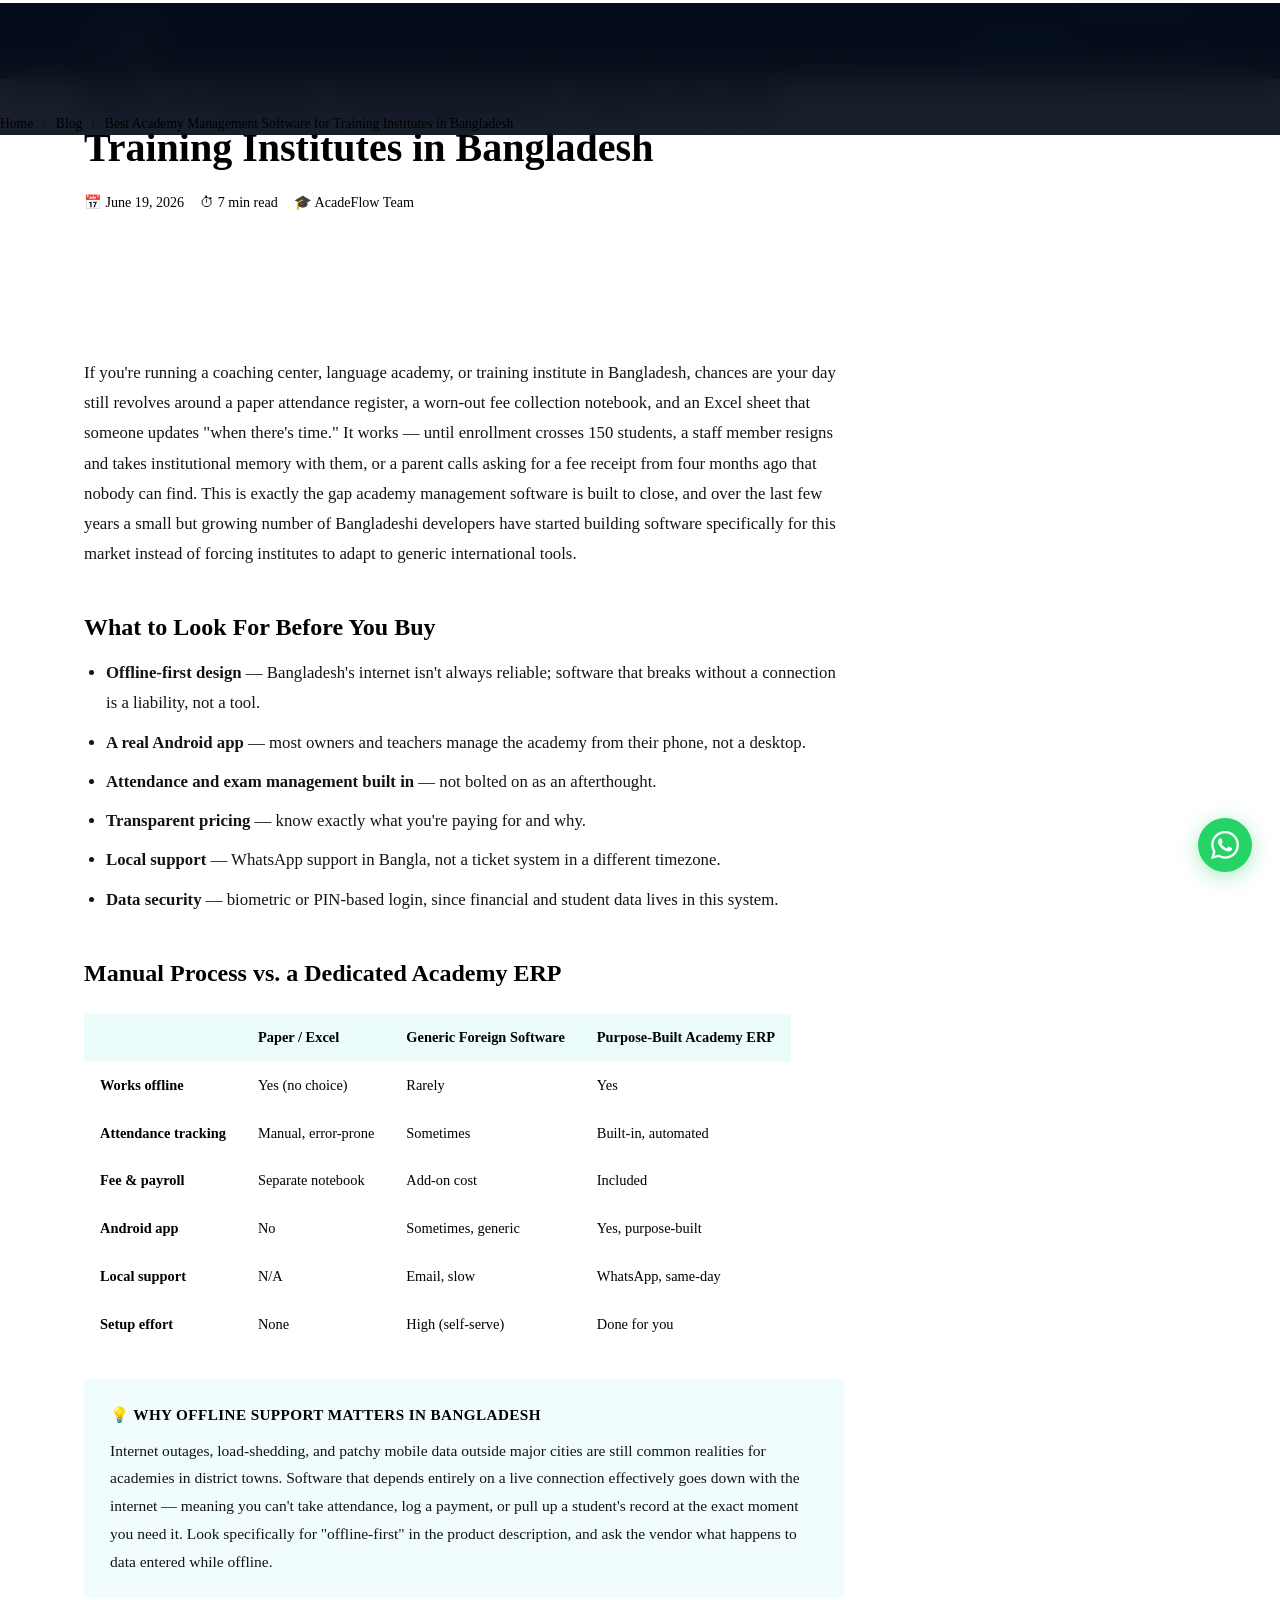
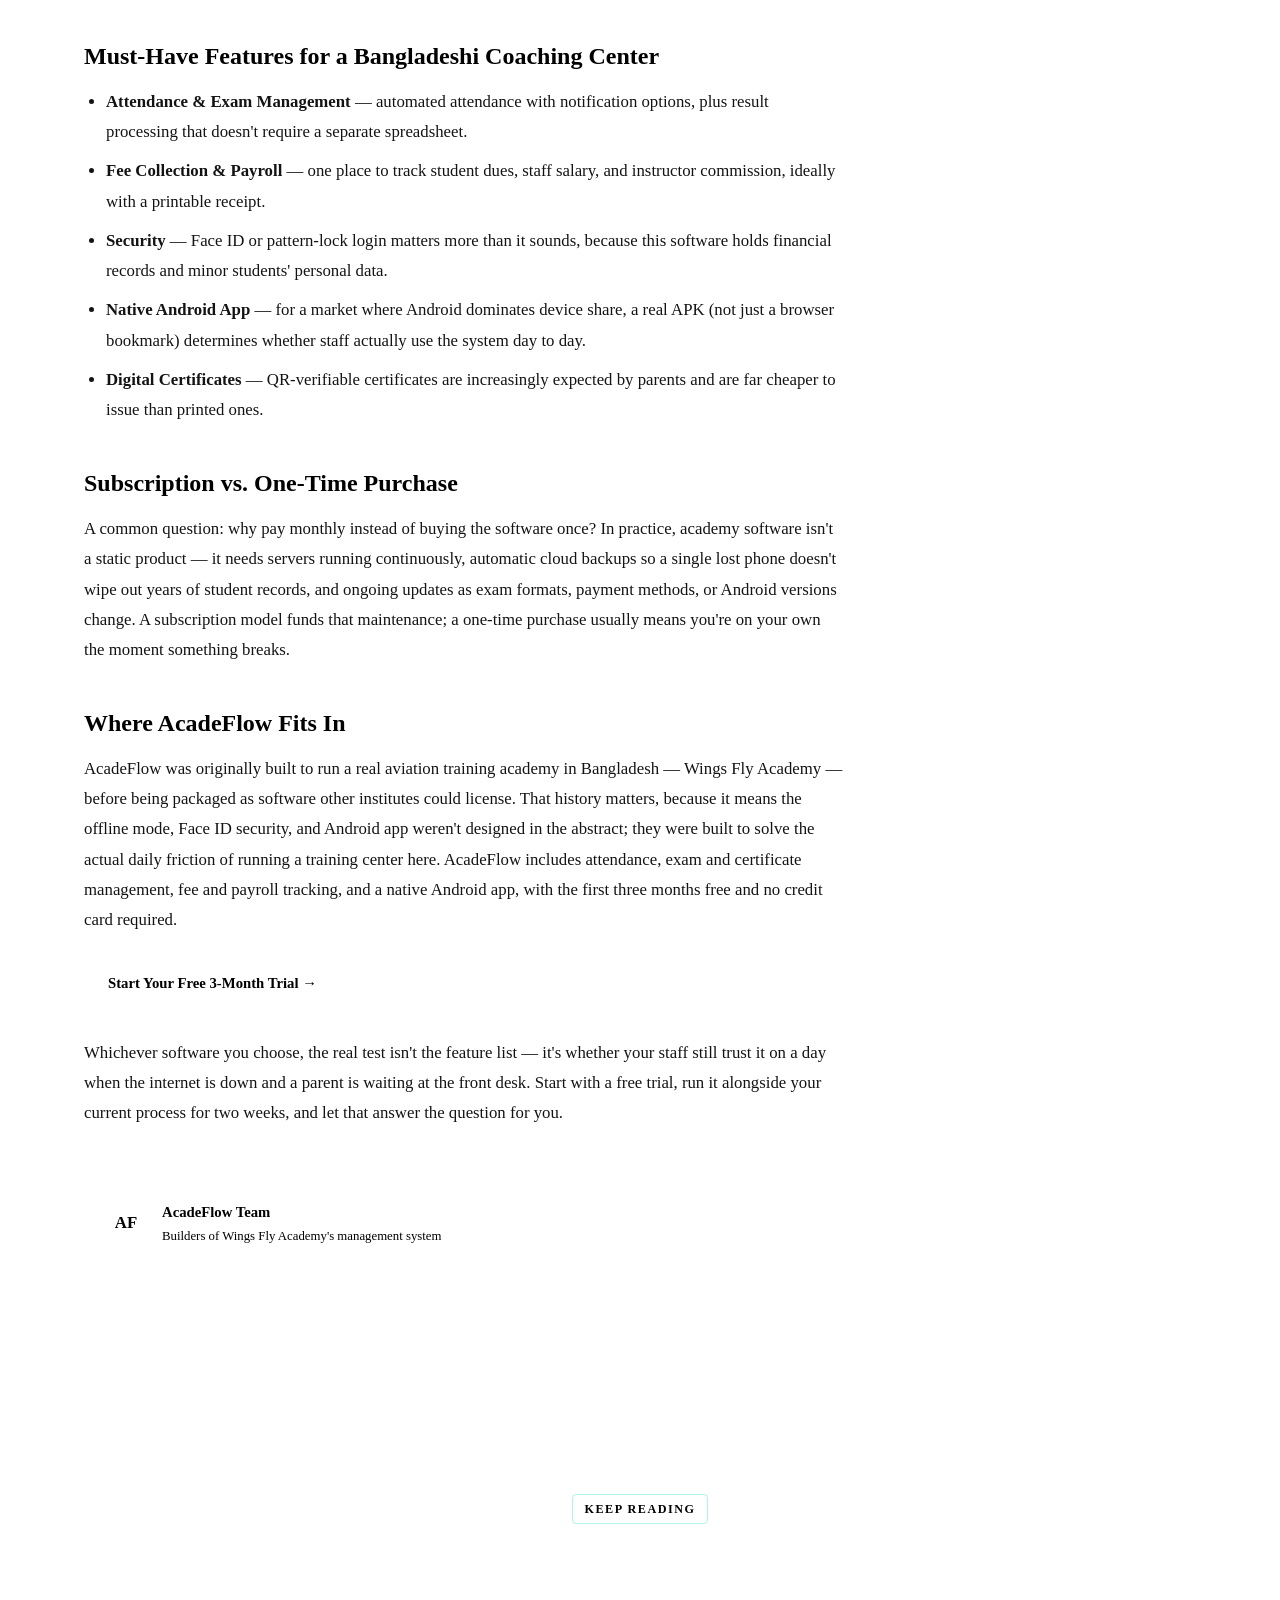
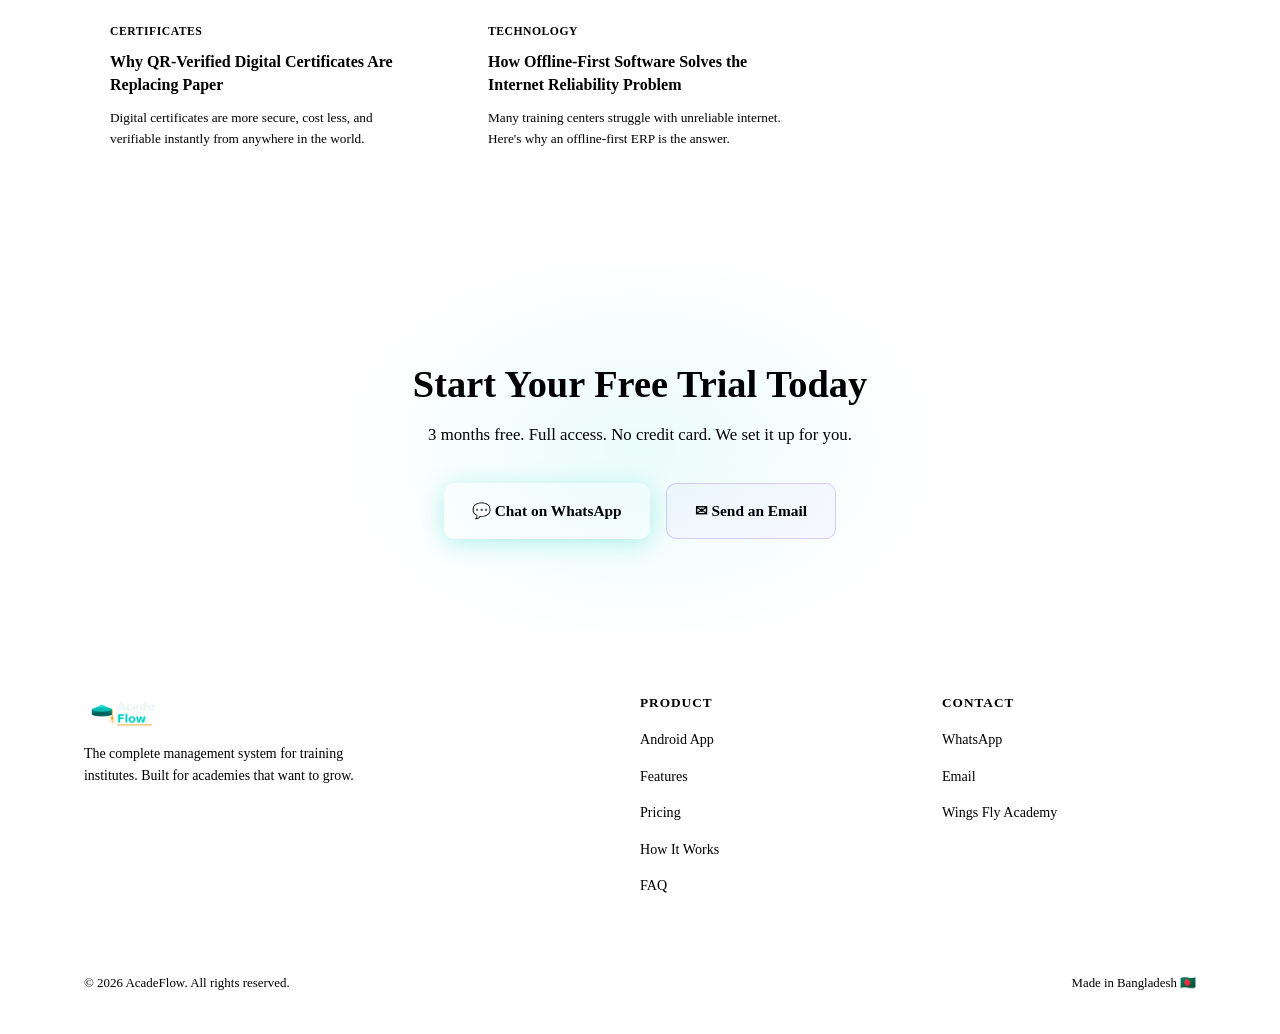
==== commit 4213face: "update" ====
--- a/blog/coaching-center-management-software-bangladesh/index.html
+++ b/blog/coaching-center-management-software-bangladesh/index.html
@@ -59,12 +59,478 @@
   </script>
   <link rel="preconnect" href="https://fonts.googleapis.com" />
   <link rel="preconnect" href="https://fonts.gstatic.com" crossorigin />
-  <link rel="preload" as="style" href="https://fonts.googleapis.com/css2?family=Plus+Jakarta+Sans:wght@400;500;600;700;800;900&family=Hind+Siliguri:wght@400;500;600;700&display=swap" />
-  <link rel="stylesheet" href="https://fonts.googleapis.com/css2?family=Plus+Jakarta+Sans:wght@400;500;600;700;800;900&family=Hind+Siliguri:wght@400;500;600;700&display=swap" media="print" onload="this.media='all'" />
+  <link rel="preload" as="style" href="https://fonts.googleapis.com/css2?family=Plus+Jakarta+Sans:wght@400;500;600;700;800;900&family=Hind+Siliguri:wght@400;500;600;700&display=optional" />
+  <link rel="stylesheet" href="https://fonts.googleapis.com/css2?family=Plus+Jakarta+Sans:wght@400;500;600;700;800;900&family=Hind+Siliguri:wght@400;500;600;700&display=optional" media="print" onload="this.media='all'" />
   <noscript>
-    <link rel="stylesheet" href="https://fonts.googleapis.com/css2?family=Plus+Jakarta+Sans:wght@400;500;600;700;800;900&family=Hind+Siliguri:wght@400;500;600;700&display=swap" />
+    <link rel="stylesheet" href="https://fonts.googleapis.com/css2?family=Plus+Jakarta+Sans:wght@400;500;600;700;800;900&family=Hind+Siliguri:wght@400;500;600;700&display=optional" />
   </noscript>
-  <link rel="stylesheet" href="/styles.css" />
+  <style>
+/* ============================================================
+   AcadeFlow — SOURCE CSS FILE
+   This file is NOT linked directly from any HTML page.
+   It is inlined into <style> tags in Index.html and every
+   blog/*/index.html page at build time, to avoid an extra
+   render-blocking network request (which was costing real
+   PageSpeed points).
+
+   HOW TO EDIT:
+   1. Make your changes in this file.
+   2. Run: python3 inline-css.py
+      (re-inlines this file into all 4 HTML pages automatically)
+   3. Deploy.
+   ============================================================ */
+
+    :root {
+      --navy:#050d1a; --navy2:#0a1628; --navy3:#0f2040;
+      --teal:#00d4c8; --teal2:#00a89e; --amber:#f5a623;
+      --purple:#a78bfa; --rose:#f43f5e; --sky:#38bdf8; --green:#4ade80;
+      --white:#f0f4ff; --muted:#7a8baa; --border:rgba(0,212,200,0.15);
+      --font-en:'Plus Jakarta Sans',sans-serif; --font-bn:'Hind Siliguri',sans-serif;
+      --radius:16px;
+    }
+    *,*::before,*::after{box-sizing:border-box;margin:0;padding:0;}
+    html{scroll-behavior:smooth;}
+    body{background:var(--navy);color:var(--white);font-family:var(--font-en);line-height:1.65;overflow-x:hidden;}
+    h1,h2,h3,h4{font-weight:800;line-height:1.2;}
+    .bn{font-family:var(--font-bn);}
+    .container{max-width:1160px;margin:0 auto;padding:0 24px;}
+    section{padding:96px 0;}
+
+    /* CURSOR TRAIL */
+    .cursor-particle{position:fixed;pointer-events:none;border-radius:50%;z-index:99997;animation:particleFade 0.8s ease forwards;}
+    @keyframes particleFade{0%{opacity:1;transform:scale(1);}100%{opacity:0;transform:scale(0);}}
+
+    /* COLOR BAR */
+    .color-bar{height:3px;background:linear-gradient(90deg,var(--teal),var(--purple),var(--amber),var(--rose),var(--sky));background-size:300% auto;animation:gradShift 6s ease infinite;position:fixed;top:0;left:0;right:0;z-index:1001;}
+    @keyframes gradShift{0%{background-position:0% center;}50%{background-position:100% center;}100%{background-position:0% center;}}
+
+    /* SPLASH */
+    .splash{position:fixed;inset:0;background:radial-gradient(circle at center,#0a1728 0%,#02050a 100%);display:flex;align-items:center;justify-content:center;z-index:10000;flex-direction:column;gap:20px;}
+    .splash-ring{position:relative;width:260px;height:260px;}
+    .ring1{position:absolute;inset:0;border-radius:50%;border:3px solid transparent;border-top-color:var(--teal);animation:spin 2s linear infinite;box-shadow:0 0 40px rgba(0,212,200,0.5);}
+    .ring2{position:absolute;inset:-14px;border-radius:50%;border:2px solid transparent;border-bottom-color:var(--purple);animation:spin 3s linear infinite reverse;}
+    @keyframes spin{to{transform:rotate(360deg);}}
+    @keyframes pulse{0%,100%{filter:drop-shadow(0 0 20px rgba(0,212,200,0.6));}50%{filter:drop-shadow(0 0 40px rgba(0,212,200,0.95));}}
+    .splash-title{font-size:1.9rem;font-weight:800;background:linear-gradient(135deg,var(--teal),var(--white),var(--purple));-webkit-background-clip:text;-webkit-text-fill-color:transparent;animation:fadeUp 0.8s ease 0.3s both;}
+    .splash-sub{font-size:0.92rem;color:var(--muted);font-family:var(--font-bn);animation:fadeUp 0.8s ease 0.6s both;}
+    .splash-btn{background:linear-gradient(135deg,var(--teal),var(--purple));color:var(--navy);font-weight:700;padding:13px 34px;border:none;border-radius:10px;cursor:pointer;font-size:0.98rem;font-family:var(--font-en);position:relative;overflow:hidden;animation:fadeUp 0.8s ease 0.9s both;transition:transform 0.2s;}
+    .splash-btn:hover{transform:scale(1.05);}
+    .btn-shine{position:absolute;inset:0;background:linear-gradient(135deg,transparent,rgba(255,255,255,0.18),transparent);animation:shine 2s ease-in-out infinite;}
+    @keyframes shine{0%{transform:translateX(-100%);}100%{transform:translateX(200%);}}
+    @keyframes fadeUp{from{opacity:0;transform:translateY(20px);}to{opacity:1;transform:translateY(0);}}
+    .splash-particles{position:absolute;inset:0;pointer-events:none;overflow:hidden;}
+
+    /* NAV */
+    nav{position:fixed;top:0;left:0;right:0;z-index:999;background:rgba(5,13,26,0.92);backdrop-filter:blur(16px);border-bottom:1px solid var(--border);margin-top:3px;}
+    .nav-inner{display:flex;align-items:center;justify-content:space-between;height:76px;max-width:1160px;margin:0 auto;padding:0 24px;}
+    .logo{text-decoration:none;display:flex;align-items:center;}
+    .logo img{height:38px;width:auto;display:block;}
+    .nav-links{display:flex;gap:30px;list-style:none;}
+    .nav-links a{color:var(--muted);text-decoration:none;font-size:0.92rem;font-weight:500;transition:color 0.2s;}
+    .nav-links a:hover{color:var(--teal);}
+    .nav-right{display:flex;align-items:center;gap:12px;}
+    .lang-toggle{display:flex;align-items:center;gap:3px;background:rgba(0,212,200,0.08);border:1px solid var(--border);border-radius:100px;padding:4px;}
+    .lang-btn{background:none;border:none;cursor:pointer;padding:5px 13px;border-radius:100px;font-size:0.8rem;font-weight:700;color:var(--muted);font-family:var(--font-en);transition:all 0.2s;}
+    .lang-btn.active{background:var(--teal);color:var(--navy);}
+    .nav-cta{background:linear-gradient(135deg,var(--teal),var(--purple));color:var(--navy);font-weight:700;padding:10px 22px;border-radius:8px;text-decoration:none;font-size:0.9rem;transition:all 0.3s;box-shadow:0 0 20px rgba(0,212,200,0.25);}
+    .nav-cta:hover{transform:translateY(-2px);box-shadow:0 0 30px rgba(0,212,200,0.5);}
+    /* Lang visibility */
+    [data-lang="en"] .only-bn{display:none!important;}
+    [data-lang="bn"] .only-en{display:none!important;}
+
+    /* MOBILE NAV TOGGLE */
+    .nav-toggle{display:none;flex-direction:column;justify-content:center;gap:5px;width:38px;height:38px;background:rgba(0,212,200,0.08);border:1px solid var(--border);border-radius:8px;cursor:pointer;padding:0;}
+    .nav-toggle span{display:block;width:18px;height:2px;margin:0 auto;background:var(--teal);border-radius:2px;transition:transform 0.25s ease,opacity 0.25s ease;}
+    .nav-toggle[aria-expanded="true"] span:nth-child(1){transform:translateY(7px) rotate(45deg);}
+    .nav-toggle[aria-expanded="true"] span:nth-child(2){opacity:0;}
+    .nav-toggle[aria-expanded="true"] span:nth-child(3){transform:translateY(-7px) rotate(-45deg);}
+    @media(max-width:800px){
+      .nav-toggle{display:flex;}
+      .nav-links{
+        display:flex;position:fixed;top:76px;left:0;right:0;flex-direction:column;gap:0;
+        background:rgba(5,13,26,0.98);backdrop-filter:blur(16px);border-bottom:1px solid var(--border);
+        max-height:0;overflow:hidden;padding:0 24px;transition:max-height 0.3s ease,padding 0.3s ease;
+      }
+      .nav-links.open{max-height:420px;padding:12px 24px 20px;}
+      .nav-links li{width:100%;border-bottom:1px solid var(--border);}
+      .nav-links li:last-child{border-bottom:none;}
+      .nav-links a{display:block;padding:14px 4px;font-size:1rem;}
+    }
+
+    /* HERO */
+    .hero{min-height:100vh;display:flex;align-items:center;padding:120px 0 80px;position:relative;overflow:hidden;}
+    .hero-bg{position:absolute;inset:0;background:radial-gradient(ellipse 80% 60% at 65% 40%,rgba(0,212,200,0.08) 0%,transparent 70%),radial-gradient(ellipse 50% 40% at 10% 80%,rgba(245,166,35,0.06) 0%,transparent 60%),radial-gradient(ellipse 40% 40% at 90% 10%,rgba(167,139,250,0.07) 0%,transparent 60%);}
+    .grid-lines{position:absolute;inset:0;background-image:linear-gradient(rgba(0,212,200,0.05) 1px,transparent 1px),linear-gradient(90deg,rgba(0,212,200,0.05) 1px,transparent 1px);background-size:60px 60px;animation:gridPulse 8s ease-in-out infinite;}
+    @keyframes gridPulse{0%,100%{opacity:0.6;}50%{opacity:1;}}
+    .orb{position:absolute;border-radius:50%;filter:blur(60px);animation:orbFloat 12s ease-in-out infinite;}
+    .orb1{width:420px;height:420px;background:rgba(0,212,200,0.07);top:-100px;right:8%;}
+    .orb2{width:300px;height:300px;background:rgba(167,139,250,0.07);bottom:0;right:22%;animation-delay:-4s;}
+    .orb3{width:200px;height:200px;background:rgba(245,166,35,0.05);top:30%;left:3%;animation-delay:-8s;}
+    @keyframes orbFloat{0%,100%{transform:translateY(0) scale(1);}50%{transform:translateY(-40px) scale(1.1);}}
+    /* Flying planes */
+    .plane{position:absolute;pointer-events:none;opacity:0;animation:fly1 30s linear infinite;display:flex;align-items:center;gap:8px;}
+    .plane2{animation:fly2 40s linear infinite;animation-delay:15s;}
+    .plane-emoji{font-size:18px;filter:drop-shadow(0 0 10px rgba(0,212,200,0.8));}
+    .plane-trail{width:100px;height:1px;background:linear-gradient(to left,transparent,rgba(0,212,200,0.6));}
+    @keyframes fly1{0%{left:-5%;top:22%;opacity:0;}5%{opacity:0.9;}90%{opacity:0.9;}100%{left:110%;top:9%;opacity:0;}}
+    @keyframes fly2{0%{left:110%;top:65%;opacity:0;transform:scaleX(-1);}5%{opacity:0.5;}90%{opacity:0.5;}100%{left:-8%;top:48%;opacity:0;transform:scaleX(-1);}}
+    /* Shooting stars */
+    .star{position:absolute;width:90px;height:1px;pointer-events:none;background:linear-gradient(to right,transparent,var(--teal));animation:shootStar 7s ease-in-out infinite;opacity:0;}
+    @keyframes shootStar{0%{transform:translateX(-180px) rotate(-30deg);opacity:0;}10%{opacity:1;}40%{opacity:0;}100%{transform:translateX(380px) rotate(-30deg);opacity:0;}}
+    .hero-content{position:relative;z-index:2;max-width:640px;}
+    .eyebrow{display:inline-flex;align-items:center;gap:8px;background:rgba(0,212,200,0.1);border:1px solid var(--border);border-radius:100px;padding:6px 16px;font-size:0.82rem;font-weight:600;color:var(--teal);letter-spacing:0.5px;margin-bottom:24px;animation:pulseBadge 3s ease-in-out infinite;}
+    .eyebrow::before{content:'🎓';}
+    @keyframes pulseBadge{0%,100%{box-shadow:0 0 0 0 rgba(0,212,200,0.2);}50%{box-shadow:0 0 0 8px rgba(0,212,200,0);}}
+    h1.hero-h1{font-size:clamp(2.4rem,5vw,4rem);letter-spacing:-2px;margin-bottom:20px;}
+    h1.hero-h1 em{font-style:normal;background:linear-gradient(135deg,var(--teal),var(--amber),var(--purple));background-size:200% auto;-webkit-background-clip:text;-webkit-text-fill-color:transparent;animation:gradShift 4s ease infinite;}
+    .hero-sub{font-size:1.1rem;color:var(--muted);margin-bottom:8px;line-height:1.75;}
+    .hero-sub-bn{font-family:var(--font-bn);font-size:0.97rem;color:rgba(120,139,170,0.8);margin-bottom:36px;}
+    .hero-btns{display:flex;gap:14px;flex-wrap:wrap;margin-bottom:48px;}
+    .btn-p{background:linear-gradient(135deg,var(--teal),var(--teal2));color:var(--navy);font-weight:700;padding:14px 28px;border-radius:10px;text-decoration:none;font-size:0.96rem;transition:all 0.3s;display:inline-flex;align-items:center;gap:8px;box-shadow:0 4px 24px rgba(0,212,200,0.3);position:relative;overflow:hidden;}
+    .btn-p::before{content:'';position:absolute;inset:0;background:linear-gradient(135deg,transparent,rgba(255,255,255,0.15),transparent);transform:translateX(-100%);transition:transform 0.6s;}
+    .btn-p:hover::before{transform:translateX(100%);}
+    .btn-p:hover{transform:translateY(-3px);box-shadow:0 8px 32px rgba(0,212,200,0.5);}
+    .btn-s{border:1px solid rgba(167,139,250,0.4);color:var(--white);font-weight:600;padding:14px 28px;border-radius:10px;text-decoration:none;font-size:0.96rem;transition:all 0.3s;display:inline-flex;align-items:center;gap:8px;background:rgba(167,139,250,0.05);}
+    .btn-s:hover{border-color:var(--purple);color:var(--purple);background:rgba(167,139,250,0.1);transform:translateY(-3px);}
+    /* Hero security badges */
+    .sec-badges{display:flex;gap:12px;flex-wrap:wrap;margin-bottom:40px;}
+    .sec-badge{display:flex;align-items:center;gap:6px;background:rgba(0,212,200,0.06);border:1px solid rgba(0,212,200,0.18);border-radius:100px;padding:5px 13px;font-size:0.76rem;font-weight:600;color:var(--muted);}
+    .sec-badge .icon{color:var(--teal);}
+    .hero-stats{display:flex;gap:36px;padding-top:36px;border-top:1px solid var(--border);}
+    .stat-n{font-size:1.9rem;font-weight:900;background:linear-gradient(135deg,var(--teal),var(--white));-webkit-background-clip:text;-webkit-text-fill-color:transparent;}
+    .stat-l{font-size:0.78rem;color:var(--muted);margin-top:2px;}
+    @media(max-width:600px){.hero-stats{flex-wrap:wrap;gap:20px;}.hero-btns{flex-direction:column;}}
+
+    /* ANDROID SHOWCASE */
+    .android-section{background:var(--navy);position:relative;overflow:hidden;}
+    .android-section::before{content:'';position:absolute;inset:0;background:radial-gradient(ellipse 60% 50% at 20% 50%,rgba(167,139,250,0.08) 0%,transparent 70%),radial-gradient(ellipse 50% 40% at 80% 60%,rgba(0,212,200,0.06) 0%,transparent 60%);pointer-events:none;}
+    .android-grid{display:grid;grid-template-columns:1fr 1.1fr;gap:56px;align-items:center;position:relative;z-index:1;}
+    .phone-wrap{display:flex;justify-content:center;perspective:900px;}
+    .phone-mock{width:280px;background:#0a0f1a;border-radius:36px;padding:14px 10px;box-shadow:0 40px 80px rgba(0,0,0,0.55),0 0 0 1px rgba(167,139,250,0.25),inset 0 0 0 2px rgba(255,255,255,0.04);transform:rotateY(-8deg) rotateX(2deg);transition:transform 0.5s ease;}
+    .phone-mock:hover{transform:rotateY(0deg) rotateX(0deg);}
+    .phone-notch{width:90px;height:22px;background:#050d1a;border-radius:0 0 14px 14px;margin:0 auto 10px;}
+    .phone-screen{background:linear-gradient(180deg,#0D1B3E 0%,#050d1a 100%);border-radius:24px;overflow:hidden;min-height:420px;padding:28px 22px 24px;border:1px solid rgba(0,212,200,0.12);}
+    .phone-logo-ring{width:72px;height:72px;border-radius:50%;background:rgba(0,212,200,0.08);border:2px solid rgba(0,212,200,0.25);display:flex;align-items:center;justify-content:center;margin:0 auto 14px;}
+    .phone-logo-ring img{width:48px;height:48px;object-fit:contain;}
+    .phone-app-name{text-align:center;font-weight:800;font-size:1.05rem;margin-bottom:4px;}
+    .phone-app-sub{text-align:center;font-family:var(--font-bn);font-size:0.78rem;color:var(--purple);margin-bottom:24px;}
+    .phone-field{background:rgba(255,255,255,0.04);border:1px solid rgba(255,255,255,0.08);border-radius:10px;height:38px;margin-bottom:10px;}
+    .phone-btn-mock{background:linear-gradient(135deg,var(--purple),#7c3aed);border-radius:10px;height:42px;margin-top:6px;display:flex;align-items:center;justify-content:center;font-family:var(--font-bn);font-weight:700;font-size:0.88rem;color:#fff;}
+    .android-content .and-badge{display:inline-flex;align-items:center;gap:8px;background:rgba(167,139,250,0.12);border:1px solid rgba(167,139,250,0.35);border-radius:100px;padding:6px 16px;font-size:0.76rem;font-weight:700;color:var(--purple);letter-spacing:1px;text-transform:uppercase;margin-bottom:20px;}
+    .android-content .and-badge::before{content:'📱';font-size:0.9rem;}
+    .android-h2{font-size:clamp(1.6rem,3vw,2.4rem);letter-spacing:-1px;margin-bottom:16px;line-height:1.25;}
+    .android-h2 em{font-style:normal;background:linear-gradient(135deg,var(--teal),var(--sky));-webkit-background-clip:text;-webkit-text-fill-color:transparent;}
+    .android-desc{font-size:0.95rem;color:var(--muted);line-height:1.75;margin-bottom:28px;}
+    .android-feats{list-style:none;display:flex;flex-direction:column;gap:14px;margin-bottom:32px;}
+    .android-feats li{display:flex;align-items:flex-start;gap:12px;font-size:0.92rem;color:var(--white);}
+    .android-feats li::before{content:'✓';flex-shrink:0;width:22px;height:22px;border-radius:50%;background:rgba(0,212,200,0.12);color:var(--teal);font-weight:800;font-size:0.75rem;display:flex;align-items:center;justify-content:center;margin-top:2px;}
+    .android-feats strong{display:block;font-weight:700;margin-bottom:2px;}
+    .android-feats span{font-size:0.84rem;color:var(--muted);font-family:var(--font-bn);line-height:1.5;}
+    .btn-apk{background:linear-gradient(135deg,var(--purple),#7c3aed);color:#fff;font-weight:700;padding:14px 28px;border-radius:10px;text-decoration:none;font-size:0.96rem;display:inline-flex;align-items:center;gap:10px;transition:all 0.3s;box-shadow:0 4px 24px rgba(167,139,250,0.35);}
+    .btn-apk:hover{transform:translateY(-3px);box-shadow:0 8px 32px rgba(167,139,250,0.55);}
+    @media(max-width:900px){.android-grid{grid-template-columns:1fr;gap:40px;}.phone-wrap{order:-1;}.phone-mock{transform:none;width:260px;}}
+
+    /* TRUSTED BAR */
+    .trusted{padding:36px 0;border-top:1px solid var(--border);border-bottom:1px solid var(--border);background:var(--navy2);}
+    .trusted-inner{display:flex;align-items:center;gap:36px;flex-wrap:wrap;justify-content:center;}
+    .trusted-label{font-size:0.78rem;color:var(--muted);text-transform:uppercase;letter-spacing:1px;}
+    .trusted-logo{color:var(--muted);font-size:0.9rem;font-weight:600;opacity:0.55;transition:opacity 0.2s,color 0.2s;}
+    .trusted-logo:hover{opacity:1;color:var(--teal);}
+
+    /* SECTION HEADER */
+    .s-eye{display:inline-block;font-size:0.76rem;font-weight:700;letter-spacing:1.5px;text-transform:uppercase;color:var(--teal);border:1px solid rgba(0,212,200,0.3);border-radius:4px;padding:4px 12px;margin-bottom:16px;}
+    .s-head{text-align:center;margin-bottom:56px;}
+    .s-title{font-size:clamp(1.8rem,3vw,2.6rem);letter-spacing:-1px;margin-bottom:14px;}
+    .s-sub{font-size:1rem;color:var(--muted);max-width:540px;margin:0 auto;}
+
+    /* FEATURES GRID */
+    .feat-bg{background:var(--navy2);}
+    .feat-grid{display:grid;grid-template-columns:repeat(3,1fr);border:1px solid var(--border);border-radius:var(--radius);overflow:hidden;}
+    .fc{background:var(--navy2);padding:32px 26px;border-right:1px solid var(--border);border-bottom:1px solid var(--border);transition:background 0.3s,transform 0.3s;position:relative;overflow:hidden;}
+    .fc::before{content:'';position:absolute;top:0;left:0;right:0;height:2px;background:linear-gradient(90deg,transparent,currentColor,transparent);opacity:0;transition:opacity 0.3s;}
+    .fc:hover::before{opacity:1;}
+    .fc:hover{background:var(--navy3);}
+    .fc.c-teal{color:var(--teal);}
+    .fc.c-purple{color:var(--purple);}
+    .fc.c-amber{color:var(--amber);}
+    .fc.c-sky{color:var(--sky);}
+    .fc.c-rose{color:var(--rose);}
+    .fc.c-green{color:var(--green);}
+    .fi{width:50px;height:50px;border-radius:13px;display:flex;align-items:center;justify-content:center;font-size:1.4rem;margin-bottom:16px;}
+    .fi.teal{background:rgba(0,212,200,0.12);box-shadow:0 0 20px rgba(0,212,200,0.1);}
+    .fi.purple{background:rgba(167,139,250,0.12);box-shadow:0 0 20px rgba(167,139,250,0.1);}
+    .fi.amber{background:rgba(245,166,35,0.12);box-shadow:0 0 20px rgba(245,166,35,0.1);}
+    .fi.sky{background:rgba(56,189,248,0.12);box-shadow:0 0 20px rgba(56,189,248,0.1);}
+    .fi.rose{background:rgba(244,63,94,0.12);box-shadow:0 0 20px rgba(244,63,94,0.1);}
+    .fi.green{background:rgba(74,222,128,0.12);box-shadow:0 0 20px rgba(74,222,128,0.1);}
+    .fn{font-size:1rem;font-weight:700;margin-bottom:8px;color:var(--white);}
+    .fd{font-size:0.85rem;color:var(--muted);line-height:1.65;}
+    .badge{display:inline-block;margin-top:12px;font-size:0.7rem;font-weight:700;letter-spacing:0.5px;padding:3px 10px;border-radius:100px;}
+    .b-core{background:rgba(0,212,200,0.1);color:var(--teal);border:1px solid rgba(0,212,200,0.2);}
+    .b-ai{background:rgba(167,139,250,0.1);color:var(--purple);border:1px solid rgba(167,139,250,0.2);}
+    .b-and{background:rgba(74,222,128,0.1);color:var(--green);border:1px solid rgba(74,222,128,0.2);}
+    .b-sec{background:rgba(244,63,94,0.1);color:var(--rose);border:1px solid rgba(244,63,94,0.2);}
+    @media(max-width:900px){.feat-grid{grid-template-columns:repeat(2,1fr);}}
+    @media(max-width:560px){.feat-grid{grid-template-columns:1fr;}}
+
+    /* HOW IT WORKS */
+    .steps{display:grid;grid-template-columns:repeat(4,1fr);gap:0;position:relative;}
+    .steps::before{content:'';position:absolute;top:35px;left:12.5%;right:12.5%;height:2px;background:linear-gradient(90deg,var(--teal),var(--purple),var(--amber),var(--rose));background-size:200% auto;animation:gradShift 4s ease infinite;z-index:0;}
+    .step{text-align:center;padding:0 14px;position:relative;z-index:1;}
+    .sn{width:70px;height:70px;border-radius:50%;background:var(--navy2);display:flex;align-items:center;justify-content:center;font-size:1.4rem;font-weight:800;color:var(--teal);margin:0 auto 18px;position:relative;box-shadow:0 0 20px rgba(0,212,200,0.15);transition:box-shadow 0.3s;}
+    .sn::before{content:'';position:absolute;inset:-2px;border-radius:50%;background:linear-gradient(135deg,var(--teal),var(--purple));z-index:-1;}
+    .sn-inner{background:var(--navy2);width:100%;height:100%;border-radius:50%;display:flex;align-items:center;justify-content:center;}
+    .step:hover .sn{box-shadow:0 0 30px rgba(0,212,200,0.4);}
+    .st{font-size:0.98rem;font-weight:700;margin-bottom:8px;}
+    .sd{font-size:0.83rem;color:var(--muted);}
+    @media(max-width:700px){.steps{grid-template-columns:repeat(2,1fr);gap:36px;}.steps::before{display:none;}}
+
+    /* WHY SUBSCRIPTION */
+    .sub-section {
+      background: var(--navy);
+      padding: 96px 0;
+      position: relative;
+    }
+    .sub-grid {
+      display: grid;
+      grid-template-columns: repeat(4, 1fr);
+      gap: 24px;
+      margin-bottom: 56px;
+    }
+    .sub-card {
+      background: var(--navy2);
+      border: 1px solid var(--border);
+      border-radius: var(--radius);
+      padding: 30px 24px;
+      transition: all 0.3s ease;
+      position: relative;
+      overflow: hidden;
+    }
+    .sub-card:hover {
+      transform: translateY(-6px);
+      border-color: var(--teal);
+      box-shadow: 0 12px 30px rgba(0, 212, 200, 0.15);
+    }
+    .sub-card::after {
+      content: '';
+      position: absolute;
+      inset: 0;
+      background: radial-gradient(circle at top right, rgba(0, 212, 200, 0.05), transparent 70%);
+      pointer-events: none;
+    }
+    .sub-icon {
+      font-size: 2.2rem;
+      margin-bottom: 18px;
+      display: inline-block;
+      filter: drop-shadow(0 0 8px rgba(0, 212, 200, 0.4));
+    }
+    .sub-card-title {
+      font-size: 1.15rem;
+      font-weight: 700;
+      margin-bottom: 12px;
+      color: var(--white);
+    }
+    .sub-card-desc {
+      font-size: 0.88rem;
+      color: var(--muted);
+      line-height: 1.6;
+    }
+    .sub-card-desc-bn {
+      font-family: var(--font-bn);
+      font-size: 0.92rem;
+      color: var(--muted);
+      line-height: 1.6;
+    }
+
+    /* COMPARISON TABLE */
+    .comp-container {
+      background: var(--navy2);
+      border: 1px solid var(--border);
+      border-radius: var(--radius);
+      padding: 36px;
+      overflow-x: auto;
+      box-shadow: 0 10px 40px rgba(0,0,0,0.3);
+      margin-top: 40px;
+    }
+    .comp-table {
+      width: 100%;
+      border-collapse: collapse;
+      text-align: left;
+      min-width: 700px;
+    }
+    .comp-table th, .comp-table td {
+      padding: 16px 20px;
+      border-bottom: 1px solid rgba(0, 212, 200, 0.08);
+      font-size: 0.9rem;
+      vertical-align: top;
+    }
+    .comp-table th {
+      font-weight: 700;
+      color: var(--white);
+      text-transform: uppercase;
+      font-size: 0.82rem;
+      letter-spacing: 1px;
+    }
+    .comp-table td {
+      color: var(--muted);
+      line-height: 1.5;
+    }
+    .comp-table tr:last-child td {
+      border-bottom: none;
+    }
+    .comp-table tr:hover td {
+      background: rgba(0, 212, 200, 0.02);
+    }
+    .comp-feature {
+      font-weight: 600;
+      color: var(--white) !important;
+      width: 25%;
+    }
+    .comp-sub {
+      color: var(--teal) !important;
+      background: rgba(0, 212, 200, 0.02);
+      width: 40%;
+    }
+    .comp-one-time {
+      color: var(--rose) !important;
+      opacity: 0.85;
+      width: 35%;
+    }
+    .comp-sub-tick::before {
+      content: '⚡ ';
+    }
+    .comp-one-cross::before {
+      content: '⚠️ ';
+    }
+
+    @media(max-width: 960px) {
+      .sub-grid {
+        grid-template-columns: repeat(2, 1fr);
+      }
+    }
+    @media(max-width: 580px) {
+      .sub-grid {
+        grid-template-columns: 1fr;
+      }
+      .comp-container {
+        padding: 20px 14px;
+      }
+      .comp-table th, .comp-table td {
+        padding: 12px 10px;
+        font-size: 0.85rem;
+      }
+    }
+
+    /* PRICING */
+    .pr-grid{display:grid;grid-template-columns:repeat(3,1fr);gap:24px;}
+    .pc{background:var(--navy2);border:1px solid var(--border);border-radius:var(--radius);padding:34px 26px;position:relative;transition:transform 0.3s,box-shadow 0.3s;}
+    .pc:hover{transform:translateY(-6px);box-shadow:0 20px 60px rgba(0,0,0,0.4);}
+    .pc.feat{border-color:var(--teal);background:linear-gradient(160deg,rgba(0,212,200,0.07) 0%,rgba(167,139,250,0.04) 60%,var(--navy2) 100%);box-shadow:0 0 40px rgba(0,212,200,0.1);}
+    .feat-badge{position:absolute;top:-13px;left:50%;transform:translateX(-50%);background:linear-gradient(135deg,var(--teal),var(--purple));color:var(--navy);font-size:0.74rem;font-weight:700;padding:4px 16px;border-radius:100px;white-space:nowrap;}
+    .pn{font-size:0.84rem;font-weight:700;color:var(--muted);text-transform:uppercase;letter-spacing:1px;margin-bottom:8px;}
+    .pp{font-size:2.8rem;font-weight:800;margin-bottom:12px;}
+    .pp sup{font-size:1.2rem;vertical-align:super;}
+    .pp sub{font-size:0.9rem;color:var(--muted);font-weight:500;}
+    .pd{font-size:0.85rem;color:var(--muted);margin-bottom:22px;font-family:var(--font-bn);}
+    .pf{list-style:none;margin-bottom:26px;display:flex;flex-direction:column;gap:9px;}
+    .pf li{font-size:0.88rem;display:flex;align-items:flex-start;gap:8px;}
+    .pf li::before{content:'✓';color:var(--teal);font-weight:700;flex-shrink:0;}
+    .pf li.no::before{content:'×';color:var(--muted);}
+    .pf li.no{color:var(--muted);}
+    .pb{display:block;text-align:center;padding:12px;border-radius:10px;font-weight:700;font-size:0.92rem;text-decoration:none;transition:all 0.3s;}
+    .pb-f{background:linear-gradient(135deg,var(--teal),var(--teal2));color:var(--navy);box-shadow:0 4px 20px rgba(0,212,200,0.3);}
+    .pb-f:hover{box-shadow:0 8px 30px rgba(0,212,200,0.5);transform:translateY(-2px);}
+    .pb-o{border:1px solid var(--border);color:var(--white);}
+    .pb-o:hover{border-color:var(--teal);color:var(--teal);background:rgba(0,212,200,0.05);}
+    @media(max-width:860px){.pr-grid{grid-template-columns:1fr;max-width:420px;margin:0 auto;}}
+
+    /* BLOG */
+    .bl-grid{display:grid;grid-template-columns:repeat(3,1fr);gap:22px;}
+    .bl-c{background:var(--navy2);border:1px solid var(--border);border-radius:var(--radius);padding:26px;text-decoration:none;color:inherit;display:block;position:relative;overflow:hidden;transition:border-color 0.3s,transform 0.3s,box-shadow 0.3s;}
+    .bl-c::before{content:'';position:absolute;bottom:0;left:0;right:0;height:3px;background:linear-gradient(90deg,var(--teal),var(--purple));transform:scaleX(0);transition:transform 0.3s;transform-origin:left;}
+    .bl-c:hover::before{transform:scaleX(1);}
+    .bl-c:hover{border-color:rgba(167,139,250,0.3);transform:translateY(-4px);box-shadow:0 16px 40px rgba(0,0,0,0.3);}
+    .bl-tag{font-size:0.73rem;font-weight:700;color:var(--teal);text-transform:uppercase;letter-spacing:0.5px;margin-bottom:10px;}
+    .bl-title{font-size:1rem;font-weight:700;margin-bottom:10px;line-height:1.42;}
+    .bl-ex{font-size:0.83rem;color:var(--muted);line-height:1.6;}
+    @media(max-width:700px){.bl-grid{grid-template-columns:1fr;}}
+
+    /* FAQ */
+    .faq-list{max-width:720px;margin:0 auto;display:flex;flex-direction:column;gap:14px;}
+    .fq{background:var(--navy2);border:1px solid var(--border);border-radius:12px;overflow:hidden;transition:border-color 0.3s;}
+    .fq.open{border-color:rgba(0,212,200,0.3);}
+    .fq-q{width:100%;text-align:left;background:none;border:none;color:var(--white);font-family:var(--font-en);font-size:0.96rem;font-weight:600;padding:20px 24px;cursor:pointer;display:flex;justify-content:space-between;align-items:center;gap:12px;}
+    .fq-q .ico{color:var(--teal);font-size:1.3rem;transition:transform 0.3s;flex-shrink:0;}
+    .fq.open .fq-q .ico{transform:rotate(45deg);}
+    .fq-a{max-height:0;overflow:hidden;transition:max-height 0.35s ease;}
+    .fq.open .fq-a{max-height:320px;}
+    .fq-a-i{padding:0 24px 20px;font-size:0.9rem;color:var(--muted);line-height:1.75;}
+
+    /* CTA */
+    .cta-s{background:linear-gradient(135deg,var(--navy3) 0%,rgba(0,212,200,0.08) 50%,rgba(167,139,250,0.06) 100%);border-top:1px solid var(--border);border-bottom:1px solid var(--border);text-align:center;padding:96px 0;position:relative;overflow:hidden;}
+    .cta-glow{position:absolute;top:50%;left:50%;transform:translate(-50%,-50%);width:600px;height:400px;background:radial-gradient(ellipse,rgba(0,212,200,0.08) 0%,transparent 70%);pointer-events:none;}
+    .cta-t{font-size:clamp(1.8rem,3vw,2.8rem);margin-bottom:14px;position:relative;z-index:1;}
+    .cta-sub{font-size:1.05rem;color:var(--muted);margin-bottom:34px;font-family:var(--font-bn);position:relative;z-index:1;}
+    .cta-btns{display:flex;gap:16px;justify-content:center;flex-wrap:wrap;position:relative;z-index:1;}
+
+    /* FOOTER */
+    footer{background:var(--navy);border-top:1px solid var(--border);padding:60px 0 40px;}
+    .ft-grid{display:grid;grid-template-columns:2fr 1fr 1fr;gap:48px;margin-bottom:48px;}
+    .ft-tagline{font-size:0.87rem;color:var(--muted);max-width:280px;line-height:1.6;margin-top:10px;}
+    .ft-col h4{font-size:0.83rem;font-weight:700;text-transform:uppercase;letter-spacing:1px;color:var(--muted);margin-bottom:16px;}
+    .ft-col ul{list-style:none;display:flex;flex-direction:column;gap:10px;}
+    .ft-col a{color:var(--muted);font-size:0.88rem;text-decoration:none;transition:color 0.2s;}
+    .ft-col a:hover{color:var(--teal);}
+    .ft-bottom{border-top:1px solid var(--border);padding-top:26px;display:flex;justify-content:space-between;align-items:center;font-size:0.81rem;color:var(--muted);flex-wrap:wrap;gap:12px;}
+    @media(max-width:700px){.ft-grid{grid-template-columns:1fr;gap:30px;}}
+
+    /* WHATSAPP */
+    .wa{position:fixed;bottom:28px;right:28px;z-index:900;width:54px;height:54px;border-radius:50%;background:#25D366;display:flex;align-items:center;justify-content:center;text-decoration:none;box-shadow:0 4px 20px rgba(37,211,102,0.4);transition:transform 0.3s;animation:waPulse 3s ease-in-out infinite;}
+    @keyframes waPulse{0%,100%{box-shadow:0 4px 20px rgba(37,211,102,0.4);}50%{box-shadow:0 4px 40px rgba(37,211,102,0.7);}}
+    .wa:hover{transform:scale(1.15);}
+    .wa svg{width:28px;height:28px;fill:white;}
+
+    /* REVEAL */
+    .reveal{opacity:0;transform:translateY(28px);transition:opacity 0.6s ease,transform 0.6s ease;}
+    .reveal.visible{opacity:1;transform:none;}
+
+/* ===== BLOG ARTICLE STYLES ===== */
+    .breadcrumb{padding:110px 0 0;font-size:0.85rem;color:var(--muted);}
+    .breadcrumb a{color:var(--muted);text-decoration:none;}
+    .breadcrumb a:hover{color:var(--teal);}
+    .breadcrumb span.sep{margin:0 6px;opacity:0.5;}
+    .breadcrumb span.current{color:var(--white);}
+    .article-hero{padding:24px 0 40px;}
+    .article-tag{display:inline-block;font-size:0.78rem;font-weight:700;color:var(--teal);text-transform:uppercase;letter-spacing:0.6px;background:rgba(0,212,200,0.08);border:1px solid var(--border);border-radius:100px;padding:5px 14px;margin-bottom:18px;}
+    .article-title{font-size:clamp(1.7rem,4vw,2.5rem);line-height:1.25;margin-bottom:18px;max-width:820px;}
+    .article-meta{display:flex;flex-wrap:wrap;gap:16px;color:var(--muted);font-size:0.88rem;}
+    .article-meta span{display:flex;align-items:center;gap:6px;}
+    .article-body{max-width:760px;padding:8px 0 40px;font-size:1.05rem;line-height:1.8;}
+    .article-body h2{font-size:1.5rem;margin:44px 0 16px;font-weight:800;}
+    .article-body h2:first-child{margin-top:0;}
+    .article-body h3{font-size:1.18rem;margin:30px 0 12px;font-weight:700;color:var(--white);}
+    .article-body p{margin-bottom:18px;color:var(--white);opacity:0.92;}
+    .article-body ul,.article-body ol{margin:0 0 20px 22px;}
+    .article-body li{margin-bottom:9px;opacity:0.92;}
+    .article-body strong{color:var(--teal);font-weight:700;}
+    .article-body blockquote{border-left:3px solid var(--teal);padding:6px 22px;margin:28px 0;color:var(--muted);font-style:italic;}
+    .callout{background:rgba(0,212,200,0.06);border:1px solid var(--border);border-radius:var(--radius);padding:22px 26px;margin:30px 0;}
+    .callout-title{color:var(--teal);font-weight:700;margin-bottom:8px;display:flex;align-items:center;gap:8px;font-size:0.95rem;text-transform:uppercase;letter-spacing:0.4px;}
+    .callout p{margin-bottom:0;font-size:0.97rem;}
+    .callout p+p{margin-top:10px;}
+    .compare-table{width:100%;border-collapse:collapse;margin:26px 0;font-size:0.9rem;display:block;overflow-x:auto;white-space:nowrap;}
+    .compare-table th,.compare-table td{border:1px solid var(--border);padding:11px 16px;text-align:left;white-space:normal;}
+    .compare-table th{background:rgba(0,212,200,0.08);color:var(--teal);font-weight:700;}
+    .compare-table td:first-child{font-weight:600;}
+    .article-cta-inline{display:inline-flex;align-items:center;gap:8px;background:linear-gradient(135deg,var(--teal),var(--purple));color:var(--navy);font-weight:700;padding:11px 24px;border-radius:8px;text-decoration:none;font-size:0.92rem;margin:6px 0 30px;transition:transform 0.2s;}
+    .article-cta-inline:hover{transform:translateY(-2px);}
+    .related-wrap{padding:60px 0 90px;border-top:1px solid var(--border);margin-top:20px;}
+    .author-box{display:flex;align-items:center;gap:14px;margin:50px 0 10px;padding:20px;background:var(--navy2);border:1px solid var(--border);border-radius:var(--radius);}
+    .author-box .av{width:44px;height:44px;border-radius:50%;background:linear-gradient(135deg,var(--teal),var(--purple));display:flex;align-items:center;justify-content:center;font-weight:800;color:var(--navy);flex-shrink:0;}
+    .author-box .au-name{font-weight:700;font-size:0.92rem;}
+    .author-box .au-role{font-size:0.8rem;color:var(--muted);}
+
+  </style>
 </head>
 <body>
 <!-- COLOR BAR -->
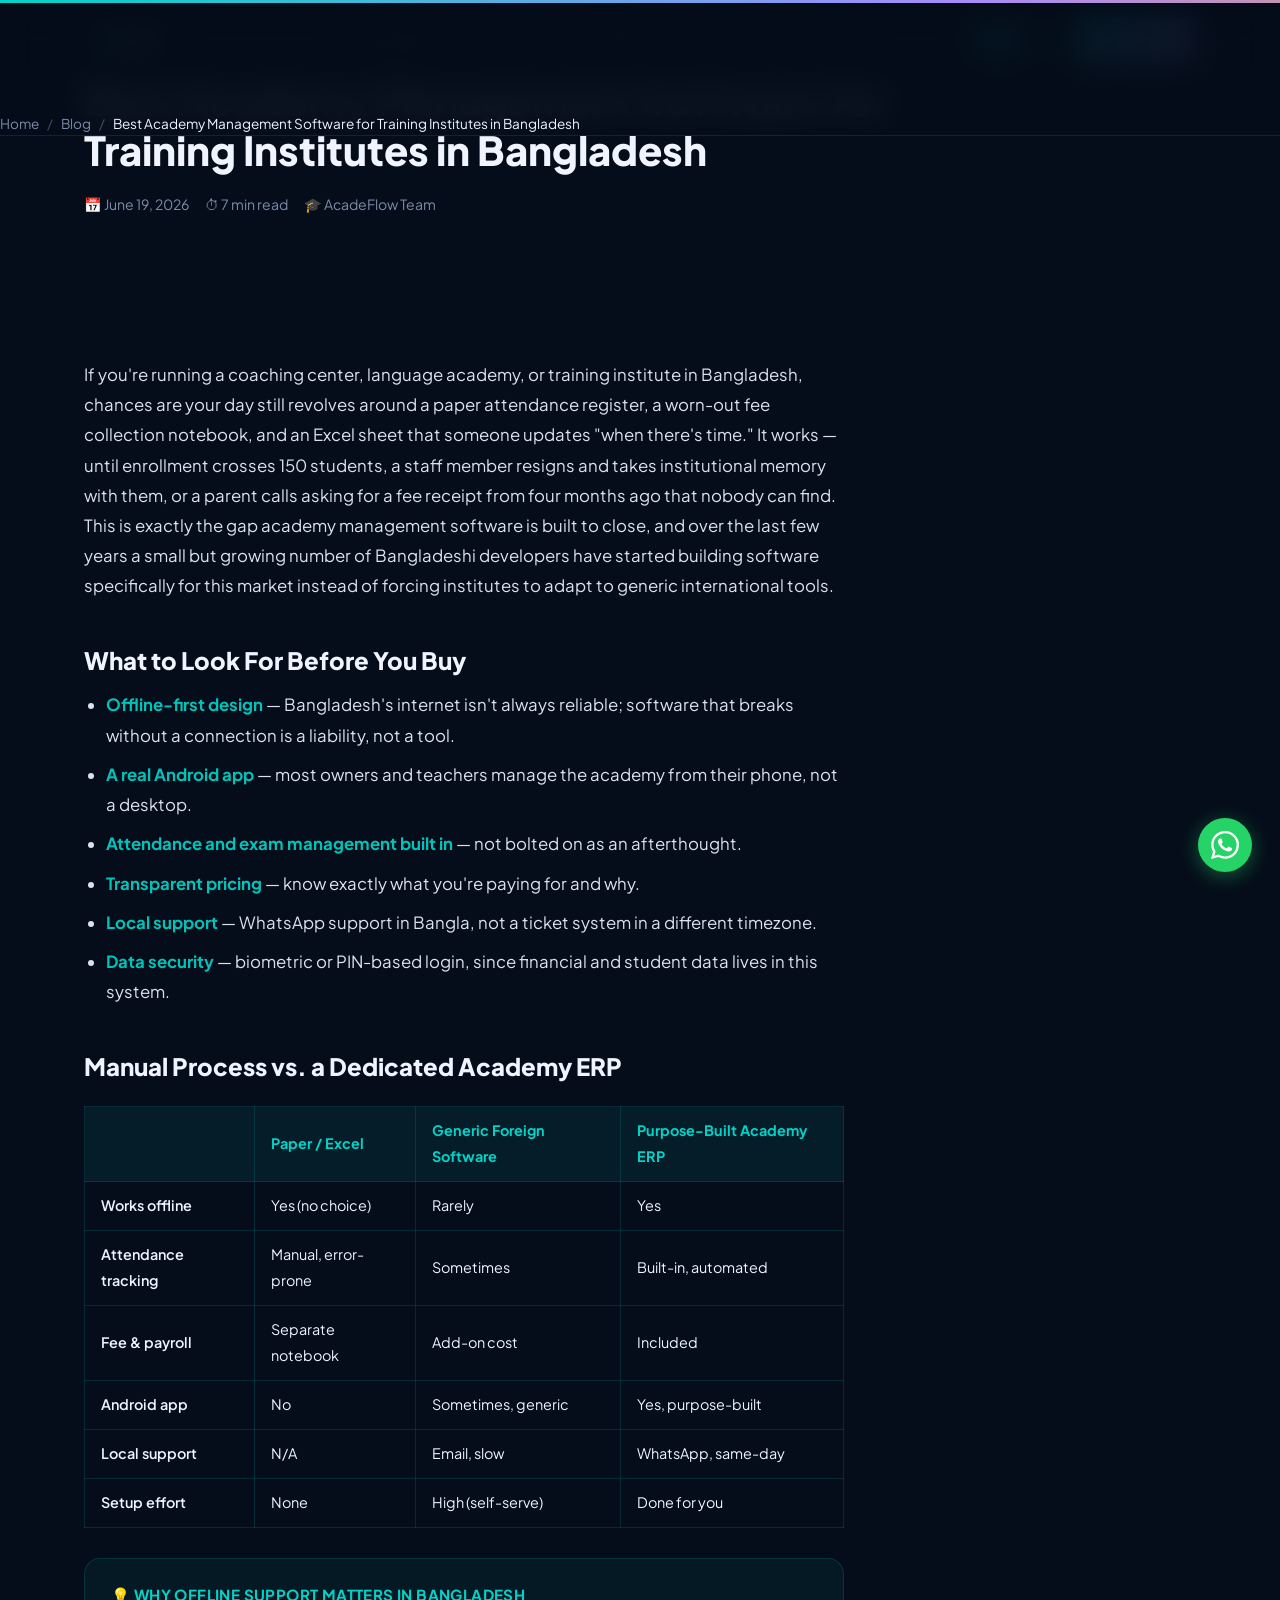
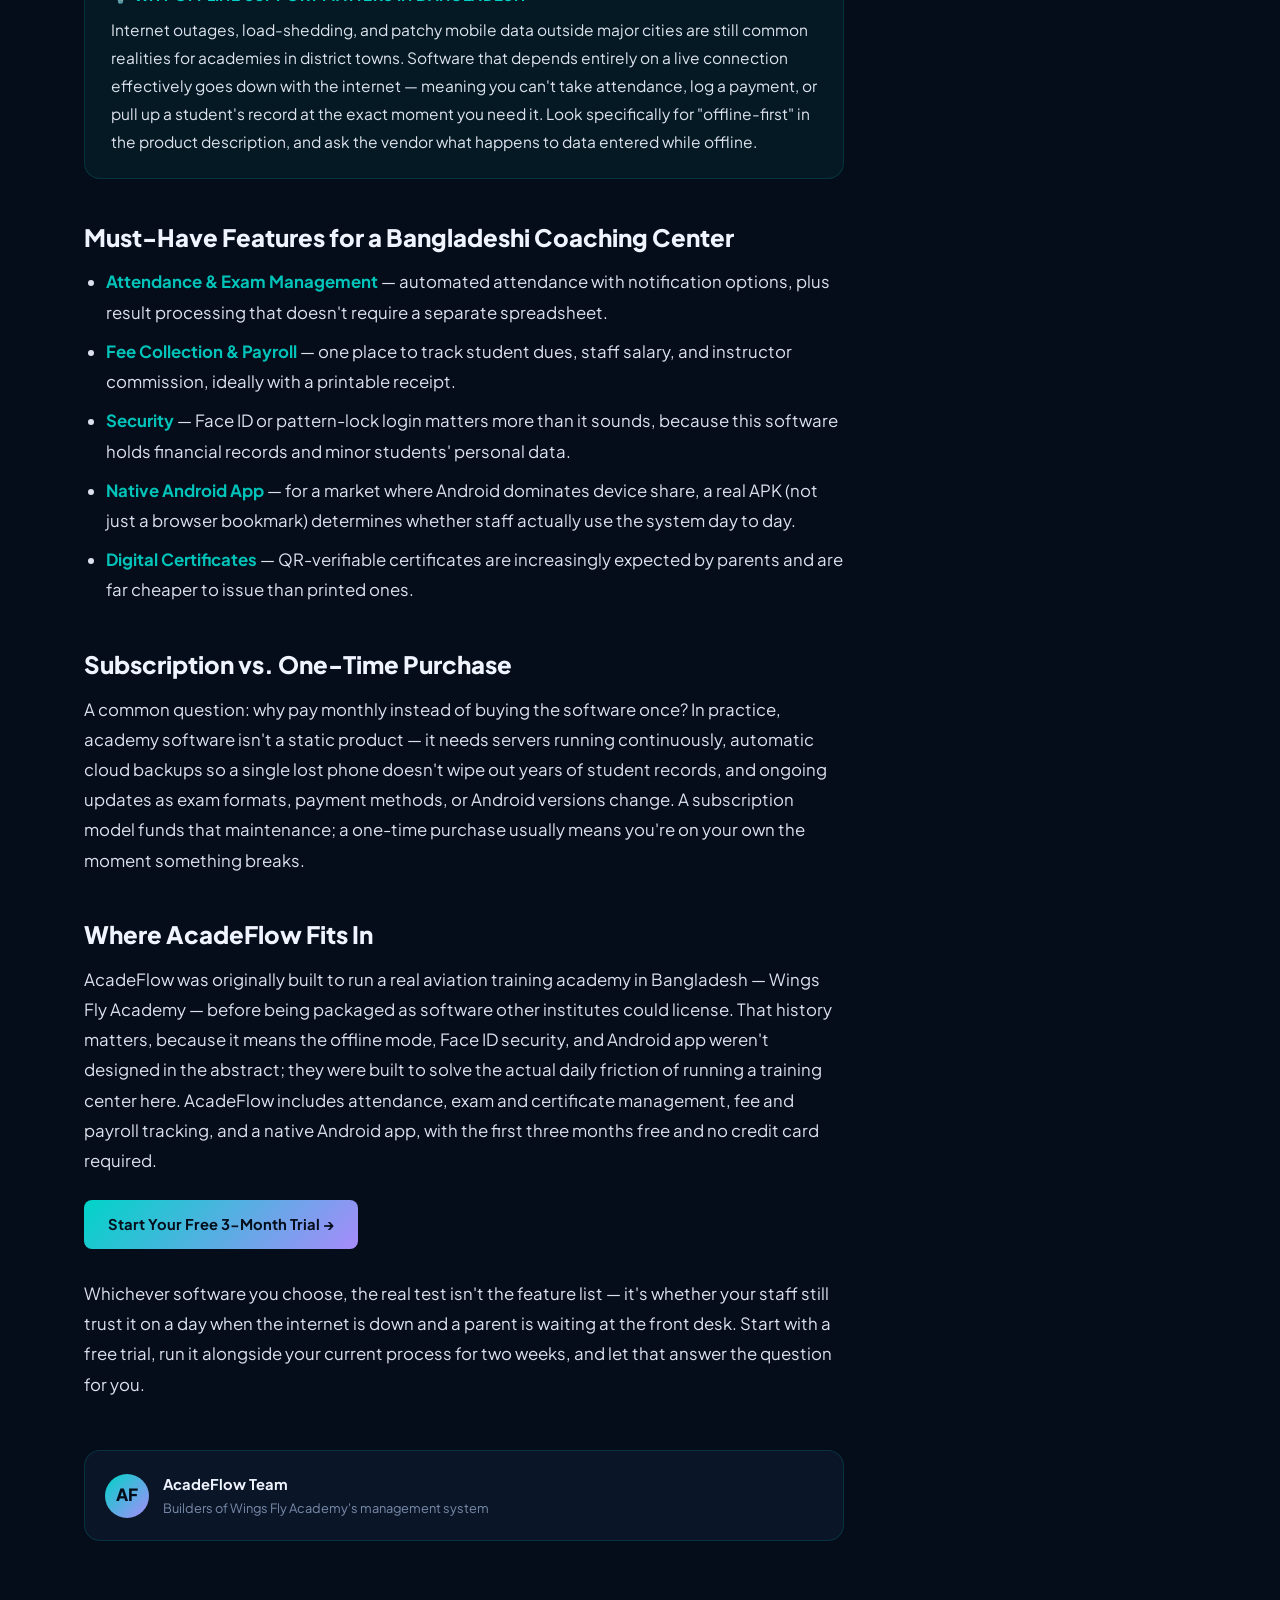
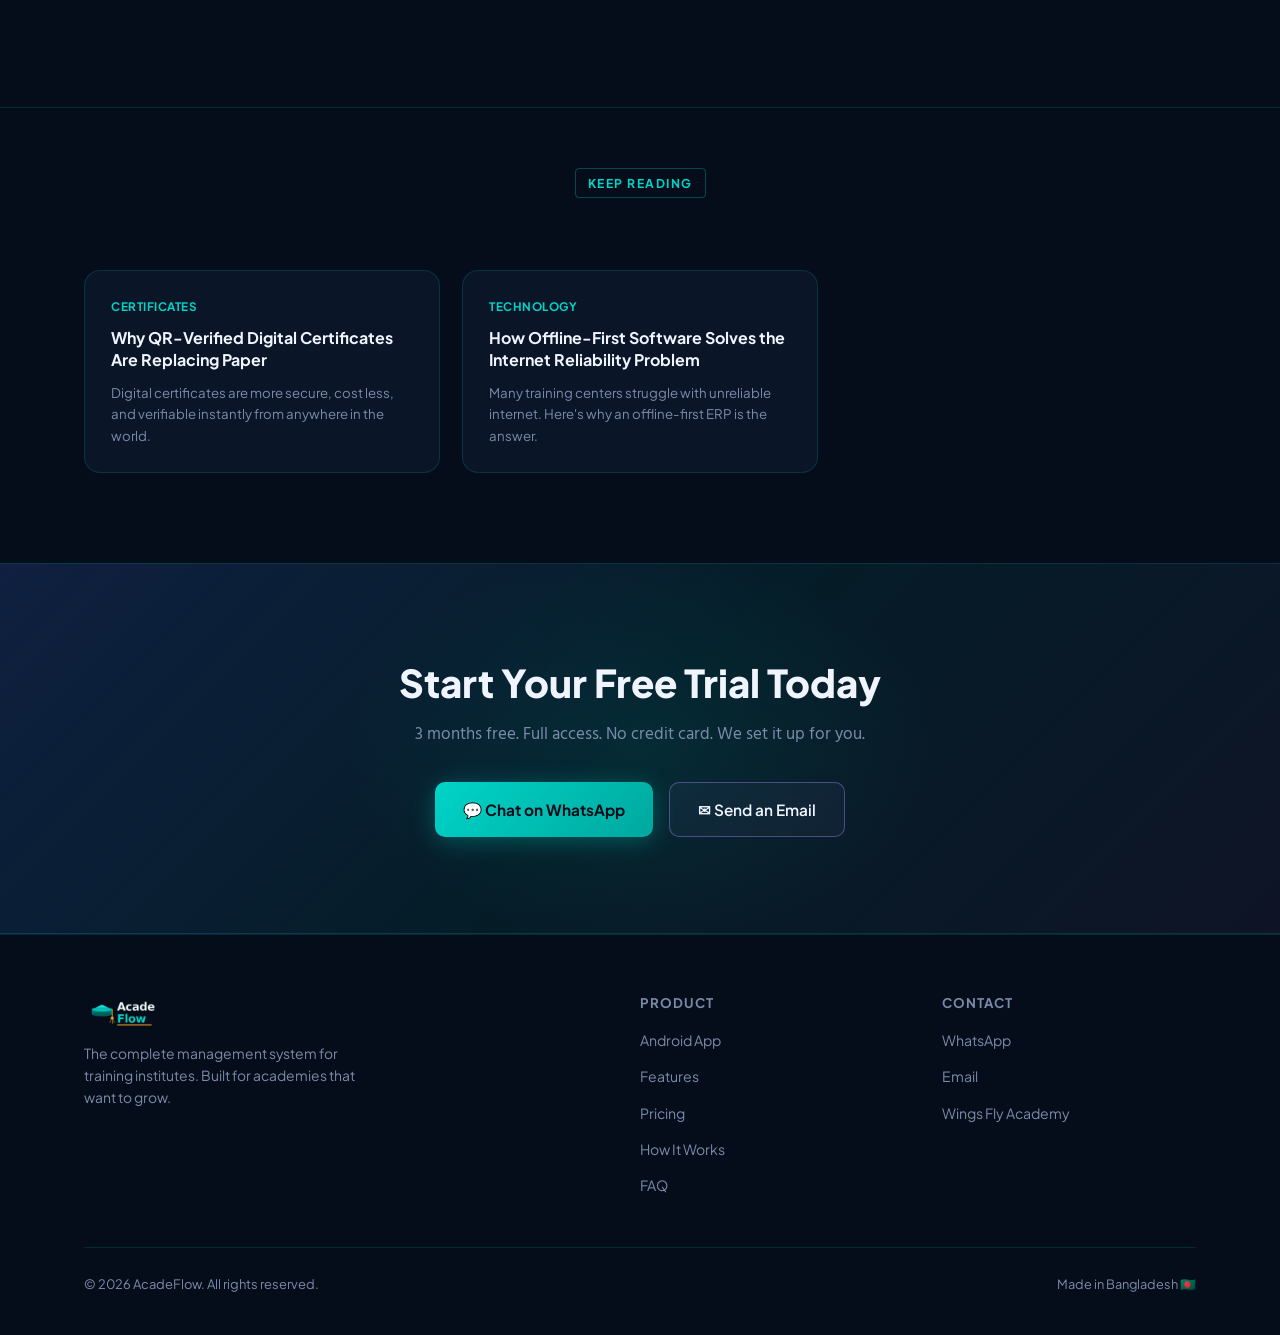
==== commit 5280c6da: "fix" ====
--- a/blog/coaching-center-management-software-bangladesh/index.html
+++ b/blog/coaching-center-management-software-bangladesh/index.html
@@ -90,9 +90,9 @@
     }
     *,*::before,*::after{box-sizing:border-box;margin:0;padding:0;}
     html{scroll-behavior:smooth;}
-    body{background:var(--navy);color:var(--white);font-family:var(--font-en);line-height:1.65;overflow-x:hidden;}
+    body{background:#050d1a;color:#f0f4ff;font-family:'Plus Jakarta Sans',sans-serif;line-height:1.65;overflow-x:hidden;}
     h1,h2,h3,h4{font-weight:800;line-height:1.2;}
-    .bn{font-family:var(--font-bn);}
+    .bn{font-family:'Hind Siliguri',sans-serif;}
     .container{max-width:1160px;margin:0 auto;padding:0 24px;}
     section{padding:96px 0;}
 
@@ -101,19 +101,19 @@
     @keyframes particleFade{0%{opacity:1;transform:scale(1);}100%{opacity:0;transform:scale(0);}}
 
     /* COLOR BAR */
-    .color-bar{height:3px;background:linear-gradient(90deg,var(--teal),var(--purple),var(--amber),var(--rose),var(--sky));background-size:300% auto;animation:gradShift 6s ease infinite;position:fixed;top:0;left:0;right:0;z-index:1001;}
+    .color-bar{height:3px;background:linear-gradient(90deg,#00d4c8,#a78bfa,#f5a623,#f43f5e,#38bdf8);background-size:300% auto;animation:gradShift 6s ease infinite;position:fixed;top:0;left:0;right:0;z-index:1001;}
     @keyframes gradShift{0%{background-position:0% center;}50%{background-position:100% center;}100%{background-position:0% center;}}
 
     /* SPLASH */
     .splash{position:fixed;inset:0;background:radial-gradient(circle at center,#0a1728 0%,#02050a 100%);display:flex;align-items:center;justify-content:center;z-index:10000;flex-direction:column;gap:20px;}
     .splash-ring{position:relative;width:260px;height:260px;}
-    .ring1{position:absolute;inset:0;border-radius:50%;border:3px solid transparent;border-top-color:var(--teal);animation:spin 2s linear infinite;box-shadow:0 0 40px rgba(0,212,200,0.5);}
-    .ring2{position:absolute;inset:-14px;border-radius:50%;border:2px solid transparent;border-bottom-color:var(--purple);animation:spin 3s linear infinite reverse;}
+    .ring1{position:absolute;inset:0;border-radius:50%;border:3px solid transparent;border-top-color:#00d4c8;animation:spin 2s linear infinite;box-shadow:0 0 40px rgba(0,212,200,0.5);}
+    .ring2{position:absolute;inset:-14px;border-radius:50%;border:2px solid transparent;border-bottom-color:#a78bfa;animation:spin 3s linear infinite reverse;}
     @keyframes spin{to{transform:rotate(360deg);}}
     @keyframes pulse{0%,100%{filter:drop-shadow(0 0 20px rgba(0,212,200,0.6));}50%{filter:drop-shadow(0 0 40px rgba(0,212,200,0.95));}}
-    .splash-title{font-size:1.9rem;font-weight:800;background:linear-gradient(135deg,var(--teal),var(--white),var(--purple));-webkit-background-clip:text;-webkit-text-fill-color:transparent;animation:fadeUp 0.8s ease 0.3s both;}
-    .splash-sub{font-size:0.92rem;color:var(--muted);font-family:var(--font-bn);animation:fadeUp 0.8s ease 0.6s both;}
-    .splash-btn{background:linear-gradient(135deg,var(--teal),var(--purple));color:var(--navy);font-weight:700;padding:13px 34px;border:none;border-radius:10px;cursor:pointer;font-size:0.98rem;font-family:var(--font-en);position:relative;overflow:hidden;animation:fadeUp 0.8s ease 0.9s both;transition:transform 0.2s;}
+    .splash-title{font-size:1.9rem;font-weight:800;background:linear-gradient(135deg,#00d4c8,#f0f4ff,#a78bfa);-webkit-background-clip:text;-webkit-text-fill-color:transparent;animation:fadeUp 0.8s ease 0.3s both;}
+    .splash-sub{font-size:0.92rem;color:#7a8baa;font-family:'Hind Siliguri',sans-serif;animation:fadeUp 0.8s ease 0.6s both;}
+    .splash-btn{background:linear-gradient(135deg,#00d4c8,#a78bfa);color:#050d1a;font-weight:700;padding:13px 34px;border:none;border-radius:10px;cursor:pointer;font-size:0.98rem;font-family:'Plus Jakarta Sans',sans-serif;position:relative;overflow:hidden;animation:fadeUp 0.8s ease 0.9s both;transition:transform 0.2s;}
     .splash-btn:hover{transform:scale(1.05);}
     .btn-shine{position:absolute;inset:0;background:linear-gradient(135deg,transparent,rgba(255,255,255,0.18),transparent);animation:shine 2s ease-in-out infinite;}
     @keyframes shine{0%{transform:translateX(-100%);}100%{transform:translateX(200%);}}
@@ -121,26 +121,26 @@
     .splash-particles{position:absolute;inset:0;pointer-events:none;overflow:hidden;}
 
     /* NAV */
-    nav{position:fixed;top:0;left:0;right:0;z-index:999;background:rgba(5,13,26,0.92);backdrop-filter:blur(16px);border-bottom:1px solid var(--border);margin-top:3px;}
+    nav{position:fixed;top:0;left:0;right:0;z-index:999;background:rgba(5,13,26,0.92);backdrop-filter:blur(16px);border-bottom:1px solid rgba(0,212,200,0.15);margin-top:3px;}
     .nav-inner{display:flex;align-items:center;justify-content:space-between;height:76px;max-width:1160px;margin:0 auto;padding:0 24px;}
     .logo{text-decoration:none;display:flex;align-items:center;}
     .logo img{height:38px;width:auto;display:block;}
     .nav-links{display:flex;gap:30px;list-style:none;}
-    .nav-links a{color:var(--muted);text-decoration:none;font-size:0.92rem;font-weight:500;transition:color 0.2s;}
-    .nav-links a:hover{color:var(--teal);}
+    .nav-links a{color:#7a8baa;text-decoration:none;font-size:0.92rem;font-weight:500;transition:color 0.2s;}
+    .nav-links a:hover{color:#00d4c8;}
     .nav-right{display:flex;align-items:center;gap:12px;}
-    .lang-toggle{display:flex;align-items:center;gap:3px;background:rgba(0,212,200,0.08);border:1px solid var(--border);border-radius:100px;padding:4px;}
-    .lang-btn{background:none;border:none;cursor:pointer;padding:5px 13px;border-radius:100px;font-size:0.8rem;font-weight:700;color:var(--muted);font-family:var(--font-en);transition:all 0.2s;}
-    .lang-btn.active{background:var(--teal);color:var(--navy);}
-    .nav-cta{background:linear-gradient(135deg,var(--teal),var(--purple));color:var(--navy);font-weight:700;padding:10px 22px;border-radius:8px;text-decoration:none;font-size:0.9rem;transition:all 0.3s;box-shadow:0 0 20px rgba(0,212,200,0.25);}
+    .lang-toggle{display:flex;align-items:center;gap:3px;background:rgba(0,212,200,0.08);border:1px solid rgba(0,212,200,0.15);border-radius:100px;padding:4px;}
+    .lang-btn{background:none;border:none;cursor:pointer;padding:5px 13px;border-radius:100px;font-size:0.8rem;font-weight:700;color:#7a8baa;font-family:'Plus Jakarta Sans',sans-serif;transition:all 0.2s;}
+    .lang-btn.active{background:#00d4c8;color:#050d1a;}
+    .nav-cta{background:linear-gradient(135deg,#00d4c8,#a78bfa);color:#050d1a;font-weight:700;padding:10px 22px;border-radius:8px;text-decoration:none;font-size:0.9rem;transition:all 0.3s;box-shadow:0 0 20px rgba(0,212,200,0.25);}
     .nav-cta:hover{transform:translateY(-2px);box-shadow:0 0 30px rgba(0,212,200,0.5);}
     /* Lang visibility */
     [data-lang="en"] .only-bn{display:none!important;}
     [data-lang="bn"] .only-en{display:none!important;}
 
     /* MOBILE NAV TOGGLE */
-    .nav-toggle{display:none;flex-direction:column;justify-content:center;gap:5px;width:38px;height:38px;background:rgba(0,212,200,0.08);border:1px solid var(--border);border-radius:8px;cursor:pointer;padding:0;}
-    .nav-toggle span{display:block;width:18px;height:2px;margin:0 auto;background:var(--teal);border-radius:2px;transition:transform 0.25s ease,opacity 0.25s ease;}
+    .nav-toggle{display:none;flex-direction:column;justify-content:center;gap:5px;width:38px;height:38px;background:rgba(0,212,200,0.08);border:1px solid rgba(0,212,200,0.15);border-radius:8px;cursor:pointer;padding:0;}
+    .nav-toggle span{display:block;width:18px;height:2px;margin:0 auto;background:#00d4c8;border-radius:2px;transition:transform 0.25s ease,opacity 0.25s ease;}
     .nav-toggle[aria-expanded="true"] span:nth-child(1){transform:translateY(7px) rotate(45deg);}
     .nav-toggle[aria-expanded="true"] span:nth-child(2){opacity:0;}
     .nav-toggle[aria-expanded="true"] span:nth-child(3){transform:translateY(-7px) rotate(-45deg);}
@@ -148,11 +148,11 @@
       .nav-toggle{display:flex;}
       .nav-links{
         display:flex;position:fixed;top:76px;left:0;right:0;flex-direction:column;gap:0;
-        background:rgba(5,13,26,0.98);backdrop-filter:blur(16px);border-bottom:1px solid var(--border);
+        background:rgba(5,13,26,0.98);backdrop-filter:blur(16px);border-bottom:1px solid rgba(0,212,200,0.15);
         max-height:0;overflow:hidden;padding:0 24px;transition:max-height 0.3s ease,padding 0.3s ease;
       }
       .nav-links.open{max-height:420px;padding:12px 24px 20px;}
-      .nav-links li{width:100%;border-bottom:1px solid var(--border);}
+      .nav-links li{width:100%;border-bottom:1px solid rgba(0,212,200,0.15);}
       .nav-links li:last-child{border-bottom:none;}
       .nav-links a{display:block;padding:14px 4px;font-size:1rem;}
     }
@@ -175,34 +175,34 @@
     @keyframes fly1{0%{left:-5%;top:22%;opacity:0;}5%{opacity:0.9;}90%{opacity:0.9;}100%{left:110%;top:9%;opacity:0;}}
     @keyframes fly2{0%{left:110%;top:65%;opacity:0;transform:scaleX(-1);}5%{opacity:0.5;}90%{opacity:0.5;}100%{left:-8%;top:48%;opacity:0;transform:scaleX(-1);}}
     /* Shooting stars */
-    .star{position:absolute;width:90px;height:1px;pointer-events:none;background:linear-gradient(to right,transparent,var(--teal));animation:shootStar 7s ease-in-out infinite;opacity:0;}
+    .star{position:absolute;width:90px;height:1px;pointer-events:none;background:linear-gradient(to right,transparent,#00d4c8);animation:shootStar 7s ease-in-out infinite;opacity:0;}
     @keyframes shootStar{0%{transform:translateX(-180px) rotate(-30deg);opacity:0;}10%{opacity:1;}40%{opacity:0;}100%{transform:translateX(380px) rotate(-30deg);opacity:0;}}
     .hero-content{position:relative;z-index:2;max-width:640px;}
-    .eyebrow{display:inline-flex;align-items:center;gap:8px;background:rgba(0,212,200,0.1);border:1px solid var(--border);border-radius:100px;padding:6px 16px;font-size:0.82rem;font-weight:600;color:var(--teal);letter-spacing:0.5px;margin-bottom:24px;animation:pulseBadge 3s ease-in-out infinite;}
+    .eyebrow{display:inline-flex;align-items:center;gap:8px;background:rgba(0,212,200,0.1);border:1px solid rgba(0,212,200,0.15);border-radius:100px;padding:6px 16px;font-size:0.82rem;font-weight:600;color:#00d4c8;letter-spacing:0.5px;margin-bottom:24px;animation:pulseBadge 3s ease-in-out infinite;}
     .eyebrow::before{content:'🎓';}
     @keyframes pulseBadge{0%,100%{box-shadow:0 0 0 0 rgba(0,212,200,0.2);}50%{box-shadow:0 0 0 8px rgba(0,212,200,0);}}
     h1.hero-h1{font-size:clamp(2.4rem,5vw,4rem);letter-spacing:-2px;margin-bottom:20px;}
-    h1.hero-h1 em{font-style:normal;background:linear-gradient(135deg,var(--teal),var(--amber),var(--purple));background-size:200% auto;-webkit-background-clip:text;-webkit-text-fill-color:transparent;animation:gradShift 4s ease infinite;}
-    .hero-sub{font-size:1.1rem;color:var(--muted);margin-bottom:8px;line-height:1.75;}
-    .hero-sub-bn{font-family:var(--font-bn);font-size:0.97rem;color:rgba(120,139,170,0.8);margin-bottom:36px;}
+    h1.hero-h1 em{font-style:normal;background:linear-gradient(135deg,#00d4c8,#f5a623,#a78bfa);background-size:200% auto;-webkit-background-clip:text;-webkit-text-fill-color:transparent;animation:gradShift 4s ease infinite;}
+    .hero-sub{font-size:1.1rem;color:#7a8baa;margin-bottom:8px;line-height:1.75;}
+    .hero-sub-bn{font-family:'Hind Siliguri',sans-serif;font-size:0.97rem;color:rgba(120,139,170,0.8);margin-bottom:36px;}
     .hero-btns{display:flex;gap:14px;flex-wrap:wrap;margin-bottom:48px;}
-    .btn-p{background:linear-gradient(135deg,var(--teal),var(--teal2));color:var(--navy);font-weight:700;padding:14px 28px;border-radius:10px;text-decoration:none;font-size:0.96rem;transition:all 0.3s;display:inline-flex;align-items:center;gap:8px;box-shadow:0 4px 24px rgba(0,212,200,0.3);position:relative;overflow:hidden;}
+    .btn-p{background:linear-gradient(135deg,#00d4c8,#00a89e);color:#050d1a;font-weight:700;padding:14px 28px;border-radius:10px;text-decoration:none;font-size:0.96rem;transition:all 0.3s;display:inline-flex;align-items:center;gap:8px;box-shadow:0 4px 24px rgba(0,212,200,0.3);position:relative;overflow:hidden;}
     .btn-p::before{content:'';position:absolute;inset:0;background:linear-gradient(135deg,transparent,rgba(255,255,255,0.15),transparent);transform:translateX(-100%);transition:transform 0.6s;}
     .btn-p:hover::before{transform:translateX(100%);}
     .btn-p:hover{transform:translateY(-3px);box-shadow:0 8px 32px rgba(0,212,200,0.5);}
-    .btn-s{border:1px solid rgba(167,139,250,0.4);color:var(--white);font-weight:600;padding:14px 28px;border-radius:10px;text-decoration:none;font-size:0.96rem;transition:all 0.3s;display:inline-flex;align-items:center;gap:8px;background:rgba(167,139,250,0.05);}
-    .btn-s:hover{border-color:var(--purple);color:var(--purple);background:rgba(167,139,250,0.1);transform:translateY(-3px);}
+    .btn-s{border:1px solid rgba(167,139,250,0.4);color:#f0f4ff;font-weight:600;padding:14px 28px;border-radius:10px;text-decoration:none;font-size:0.96rem;transition:all 0.3s;display:inline-flex;align-items:center;gap:8px;background:rgba(167,139,250,0.05);}
+    .btn-s:hover{border-color:#a78bfa;color:#a78bfa;background:rgba(167,139,250,0.1);transform:translateY(-3px);}
     /* Hero security badges */
     .sec-badges{display:flex;gap:12px;flex-wrap:wrap;margin-bottom:40px;}
-    .sec-badge{display:flex;align-items:center;gap:6px;background:rgba(0,212,200,0.06);border:1px solid rgba(0,212,200,0.18);border-radius:100px;padding:5px 13px;font-size:0.76rem;font-weight:600;color:var(--muted);}
-    .sec-badge .icon{color:var(--teal);}
-    .hero-stats{display:flex;gap:36px;padding-top:36px;border-top:1px solid var(--border);}
-    .stat-n{font-size:1.9rem;font-weight:900;background:linear-gradient(135deg,var(--teal),var(--white));-webkit-background-clip:text;-webkit-text-fill-color:transparent;}
-    .stat-l{font-size:0.78rem;color:var(--muted);margin-top:2px;}
+    .sec-badge{display:flex;align-items:center;gap:6px;background:rgba(0,212,200,0.06);border:1px solid rgba(0,212,200,0.18);border-radius:100px;padding:5px 13px;font-size:0.76rem;font-weight:600;color:#7a8baa;}
+    .sec-badge .icon{color:#00d4c8;}
+    .hero-stats{display:flex;gap:36px;padding-top:36px;border-top:1px solid rgba(0,212,200,0.15);}
+    .stat-n{font-size:1.9rem;font-weight:900;background:linear-gradient(135deg,#00d4c8,#f0f4ff);-webkit-background-clip:text;-webkit-text-fill-color:transparent;}
+    .stat-l{font-size:0.78rem;color:#7a8baa;margin-top:2px;}
     @media(max-width:600px){.hero-stats{flex-wrap:wrap;gap:20px;}.hero-btns{flex-direction:column;}}
 
     /* ANDROID SHOWCASE */
-    .android-section{background:var(--navy);position:relative;overflow:hidden;}
+    .android-section{background:#050d1a;position:relative;overflow:hidden;}
     .android-section::before{content:'';position:absolute;inset:0;background:radial-gradient(ellipse 60% 50% at 20% 50%,rgba(167,139,250,0.08) 0%,transparent 70%),radial-gradient(ellipse 50% 40% at 80% 60%,rgba(0,212,200,0.06) 0%,transparent 60%);pointer-events:none;}
     .android-grid{display:grid;grid-template-columns:1fr 1.1fr;gap:56px;align-items:center;position:relative;z-index:1;}
     .phone-wrap{display:flex;justify-content:center;perspective:900px;}
@@ -213,49 +213,49 @@
     .phone-logo-ring{width:72px;height:72px;border-radius:50%;background:rgba(0,212,200,0.08);border:2px solid rgba(0,212,200,0.25);display:flex;align-items:center;justify-content:center;margin:0 auto 14px;}
     .phone-logo-ring img{width:48px;height:48px;object-fit:contain;}
     .phone-app-name{text-align:center;font-weight:800;font-size:1.05rem;margin-bottom:4px;}
-    .phone-app-sub{text-align:center;font-family:var(--font-bn);font-size:0.78rem;color:var(--purple);margin-bottom:24px;}
+    .phone-app-sub{text-align:center;font-family:'Hind Siliguri',sans-serif;font-size:0.78rem;color:#a78bfa;margin-bottom:24px;}
     .phone-field{background:rgba(255,255,255,0.04);border:1px solid rgba(255,255,255,0.08);border-radius:10px;height:38px;margin-bottom:10px;}
-    .phone-btn-mock{background:linear-gradient(135deg,var(--purple),#7c3aed);border-radius:10px;height:42px;margin-top:6px;display:flex;align-items:center;justify-content:center;font-family:var(--font-bn);font-weight:700;font-size:0.88rem;color:#fff;}
-    .android-content .and-badge{display:inline-flex;align-items:center;gap:8px;background:rgba(167,139,250,0.12);border:1px solid rgba(167,139,250,0.35);border-radius:100px;padding:6px 16px;font-size:0.76rem;font-weight:700;color:var(--purple);letter-spacing:1px;text-transform:uppercase;margin-bottom:20px;}
+    .phone-btn-mock{background:linear-gradient(135deg,#a78bfa,#7c3aed);border-radius:10px;height:42px;margin-top:6px;display:flex;align-items:center;justify-content:center;font-family:'Hind Siliguri',sans-serif;font-weight:700;font-size:0.88rem;color:#fff;}
+    .android-content .and-badge{display:inline-flex;align-items:center;gap:8px;background:rgba(167,139,250,0.12);border:1px solid rgba(167,139,250,0.35);border-radius:100px;padding:6px 16px;font-size:0.76rem;font-weight:700;color:#a78bfa;letter-spacing:1px;text-transform:uppercase;margin-bottom:20px;}
     .android-content .and-badge::before{content:'📱';font-size:0.9rem;}
     .android-h2{font-size:clamp(1.6rem,3vw,2.4rem);letter-spacing:-1px;margin-bottom:16px;line-height:1.25;}
-    .android-h2 em{font-style:normal;background:linear-gradient(135deg,var(--teal),var(--sky));-webkit-background-clip:text;-webkit-text-fill-color:transparent;}
-    .android-desc{font-size:0.95rem;color:var(--muted);line-height:1.75;margin-bottom:28px;}
+    .android-h2 em{font-style:normal;background:linear-gradient(135deg,#00d4c8,#38bdf8);-webkit-background-clip:text;-webkit-text-fill-color:transparent;}
+    .android-desc{font-size:0.95rem;color:#7a8baa;line-height:1.75;margin-bottom:28px;}
     .android-feats{list-style:none;display:flex;flex-direction:column;gap:14px;margin-bottom:32px;}
-    .android-feats li{display:flex;align-items:flex-start;gap:12px;font-size:0.92rem;color:var(--white);}
-    .android-feats li::before{content:'✓';flex-shrink:0;width:22px;height:22px;border-radius:50%;background:rgba(0,212,200,0.12);color:var(--teal);font-weight:800;font-size:0.75rem;display:flex;align-items:center;justify-content:center;margin-top:2px;}
+    .android-feats li{display:flex;align-items:flex-start;gap:12px;font-size:0.92rem;color:#f0f4ff;}
+    .android-feats li::before{content:'✓';flex-shrink:0;width:22px;height:22px;border-radius:50%;background:rgba(0,212,200,0.12);color:#00d4c8;font-weight:800;font-size:0.75rem;display:flex;align-items:center;justify-content:center;margin-top:2px;}
     .android-feats strong{display:block;font-weight:700;margin-bottom:2px;}
-    .android-feats span{font-size:0.84rem;color:var(--muted);font-family:var(--font-bn);line-height:1.5;}
-    .btn-apk{background:linear-gradient(135deg,var(--purple),#7c3aed);color:#fff;font-weight:700;padding:14px 28px;border-radius:10px;text-decoration:none;font-size:0.96rem;display:inline-flex;align-items:center;gap:10px;transition:all 0.3s;box-shadow:0 4px 24px rgba(167,139,250,0.35);}
+    .android-feats span{font-size:0.84rem;color:#7a8baa;font-family:'Hind Siliguri',sans-serif;line-height:1.5;}
+    .btn-apk{background:linear-gradient(135deg,#a78bfa,#7c3aed);color:#fff;font-weight:700;padding:14px 28px;border-radius:10px;text-decoration:none;font-size:0.96rem;display:inline-flex;align-items:center;gap:10px;transition:all 0.3s;box-shadow:0 4px 24px rgba(167,139,250,0.35);}
     .btn-apk:hover{transform:translateY(-3px);box-shadow:0 8px 32px rgba(167,139,250,0.55);}
     @media(max-width:900px){.android-grid{grid-template-columns:1fr;gap:40px;}.phone-wrap{order:-1;}.phone-mock{transform:none;width:260px;}}
 
     /* TRUSTED BAR */
-    .trusted{padding:36px 0;border-top:1px solid var(--border);border-bottom:1px solid var(--border);background:var(--navy2);}
+    .trusted{padding:36px 0;border-top:1px solid rgba(0,212,200,0.15);border-bottom:1px solid rgba(0,212,200,0.15);background:#0a1628;}
     .trusted-inner{display:flex;align-items:center;gap:36px;flex-wrap:wrap;justify-content:center;}
-    .trusted-label{font-size:0.78rem;color:var(--muted);text-transform:uppercase;letter-spacing:1px;}
-    .trusted-logo{color:var(--muted);font-size:0.9rem;font-weight:600;opacity:0.55;transition:opacity 0.2s,color 0.2s;}
-    .trusted-logo:hover{opacity:1;color:var(--teal);}
+    .trusted-label{font-size:0.78rem;color:#7a8baa;text-transform:uppercase;letter-spacing:1px;}
+    .trusted-logo{color:#7a8baa;font-size:0.9rem;font-weight:600;opacity:0.55;transition:opacity 0.2s,color 0.2s;}
+    .trusted-logo:hover{opacity:1;color:#00d4c8;}
 
     /* SECTION HEADER */
-    .s-eye{display:inline-block;font-size:0.76rem;font-weight:700;letter-spacing:1.5px;text-transform:uppercase;color:var(--teal);border:1px solid rgba(0,212,200,0.3);border-radius:4px;padding:4px 12px;margin-bottom:16px;}
+    .s-eye{display:inline-block;font-size:0.76rem;font-weight:700;letter-spacing:1.5px;text-transform:uppercase;color:#00d4c8;border:1px solid rgba(0,212,200,0.3);border-radius:4px;padding:4px 12px;margin-bottom:16px;}
     .s-head{text-align:center;margin-bottom:56px;}
     .s-title{font-size:clamp(1.8rem,3vw,2.6rem);letter-spacing:-1px;margin-bottom:14px;}
-    .s-sub{font-size:1rem;color:var(--muted);max-width:540px;margin:0 auto;}
+    .s-sub{font-size:1rem;color:#7a8baa;max-width:540px;margin:0 auto;}
 
     /* FEATURES GRID */
-    .feat-bg{background:var(--navy2);}
-    .feat-grid{display:grid;grid-template-columns:repeat(3,1fr);border:1px solid var(--border);border-radius:var(--radius);overflow:hidden;}
-    .fc{background:var(--navy2);padding:32px 26px;border-right:1px solid var(--border);border-bottom:1px solid var(--border);transition:background 0.3s,transform 0.3s;position:relative;overflow:hidden;}
+    .feat-bg{background:#0a1628;}
+    .feat-grid{display:grid;grid-template-columns:repeat(3,1fr);border:1px solid rgba(0,212,200,0.15);border-radius:16px;overflow:hidden;}
+    .fc{background:#0a1628;padding:32px 26px;border-right:1px solid rgba(0,212,200,0.15);border-bottom:1px solid rgba(0,212,200,0.15);transition:background 0.3s,transform 0.3s;position:relative;overflow:hidden;}
     .fc::before{content:'';position:absolute;top:0;left:0;right:0;height:2px;background:linear-gradient(90deg,transparent,currentColor,transparent);opacity:0;transition:opacity 0.3s;}
     .fc:hover::before{opacity:1;}
-    .fc:hover{background:var(--navy3);}
-    .fc.c-teal{color:var(--teal);}
-    .fc.c-purple{color:var(--purple);}
-    .fc.c-amber{color:var(--amber);}
-    .fc.c-sky{color:var(--sky);}
-    .fc.c-rose{color:var(--rose);}
-    .fc.c-green{color:var(--green);}
+    .fc:hover{background:#0f2040;}
+    .fc.c-teal{color:#00d4c8;}
+    .fc.c-purple{color:#a78bfa;}
+    .fc.c-amber{color:#f5a623;}
+    .fc.c-sky{color:#38bdf8;}
+    .fc.c-rose{color:#f43f5e;}
+    .fc.c-green{color:#4ade80;}
     .fi{width:50px;height:50px;border-radius:13px;display:flex;align-items:center;justify-content:center;font-size:1.4rem;margin-bottom:16px;}
     .fi.teal{background:rgba(0,212,200,0.12);box-shadow:0 0 20px rgba(0,212,200,0.1);}
     .fi.purple{background:rgba(167,139,250,0.12);box-shadow:0 0 20px rgba(167,139,250,0.1);}
@@ -263,31 +263,31 @@
     .fi.sky{background:rgba(56,189,248,0.12);box-shadow:0 0 20px rgba(56,189,248,0.1);}
     .fi.rose{background:rgba(244,63,94,0.12);box-shadow:0 0 20px rgba(244,63,94,0.1);}
     .fi.green{background:rgba(74,222,128,0.12);box-shadow:0 0 20px rgba(74,222,128,0.1);}
-    .fn{font-size:1rem;font-weight:700;margin-bottom:8px;color:var(--white);}
-    .fd{font-size:0.85rem;color:var(--muted);line-height:1.65;}
+    .fn{font-size:1rem;font-weight:700;margin-bottom:8px;color:#f0f4ff;}
+    .fd{font-size:0.85rem;color:#7a8baa;line-height:1.65;}
     .badge{display:inline-block;margin-top:12px;font-size:0.7rem;font-weight:700;letter-spacing:0.5px;padding:3px 10px;border-radius:100px;}
-    .b-core{background:rgba(0,212,200,0.1);color:var(--teal);border:1px solid rgba(0,212,200,0.2);}
-    .b-ai{background:rgba(167,139,250,0.1);color:var(--purple);border:1px solid rgba(167,139,250,0.2);}
-    .b-and{background:rgba(74,222,128,0.1);color:var(--green);border:1px solid rgba(74,222,128,0.2);}
-    .b-sec{background:rgba(244,63,94,0.1);color:var(--rose);border:1px solid rgba(244,63,94,0.2);}
+    .b-core{background:rgba(0,212,200,0.1);color:#00d4c8;border:1px solid rgba(0,212,200,0.2);}
+    .b-ai{background:rgba(167,139,250,0.1);color:#a78bfa;border:1px solid rgba(167,139,250,0.2);}
+    .b-and{background:rgba(74,222,128,0.1);color:#4ade80;border:1px solid rgba(74,222,128,0.2);}
+    .b-sec{background:rgba(244,63,94,0.1);color:#f43f5e;border:1px solid rgba(244,63,94,0.2);}
     @media(max-width:900px){.feat-grid{grid-template-columns:repeat(2,1fr);}}
     @media(max-width:560px){.feat-grid{grid-template-columns:1fr;}}
 
     /* HOW IT WORKS */
     .steps{display:grid;grid-template-columns:repeat(4,1fr);gap:0;position:relative;}
-    .steps::before{content:'';position:absolute;top:35px;left:12.5%;right:12.5%;height:2px;background:linear-gradient(90deg,var(--teal),var(--purple),var(--amber),var(--rose));background-size:200% auto;animation:gradShift 4s ease infinite;z-index:0;}
+    .steps::before{content:'';position:absolute;top:35px;left:12.5%;right:12.5%;height:2px;background:linear-gradient(90deg,#00d4c8,#a78bfa,#f5a623,#f43f5e);background-size:200% auto;animation:gradShift 4s ease infinite;z-index:0;}
     .step{text-align:center;padding:0 14px;position:relative;z-index:1;}
-    .sn{width:70px;height:70px;border-radius:50%;background:var(--navy2);display:flex;align-items:center;justify-content:center;font-size:1.4rem;font-weight:800;color:var(--teal);margin:0 auto 18px;position:relative;box-shadow:0 0 20px rgba(0,212,200,0.15);transition:box-shadow 0.3s;}
-    .sn::before{content:'';position:absolute;inset:-2px;border-radius:50%;background:linear-gradient(135deg,var(--teal),var(--purple));z-index:-1;}
-    .sn-inner{background:var(--navy2);width:100%;height:100%;border-radius:50%;display:flex;align-items:center;justify-content:center;}
+    .sn{width:70px;height:70px;border-radius:50%;background:#0a1628;display:flex;align-items:center;justify-content:center;font-size:1.4rem;font-weight:800;color:#00d4c8;margin:0 auto 18px;position:relative;box-shadow:0 0 20px rgba(0,212,200,0.15);transition:box-shadow 0.3s;}
+    .sn::before{content:'';position:absolute;inset:-2px;border-radius:50%;background:linear-gradient(135deg,#00d4c8,#a78bfa);z-index:-1;}
+    .sn-inner{background:#0a1628;width:100%;height:100%;border-radius:50%;display:flex;align-items:center;justify-content:center;}
     .step:hover .sn{box-shadow:0 0 30px rgba(0,212,200,0.4);}
     .st{font-size:0.98rem;font-weight:700;margin-bottom:8px;}
-    .sd{font-size:0.83rem;color:var(--muted);}
+    .sd{font-size:0.83rem;color:#7a8baa;}
     @media(max-width:700px){.steps{grid-template-columns:repeat(2,1fr);gap:36px;}.steps::before{display:none;}}
 
     /* WHY SUBSCRIPTION */
     .sub-section {
-      background: var(--navy);
+      background: #050d1a;
       padding: 96px 0;
       position: relative;
     }
@@ -298,9 +298,9 @@
       margin-bottom: 56px;
     }
     .sub-card {
-      background: var(--navy2);
-      border: 1px solid var(--border);
-      border-radius: var(--radius);
+      background: #0a1628;
+      border: 1px solid rgba(0,212,200,0.15);
+      border-radius: 16px;
       padding: 30px 24px;
       transition: all 0.3s ease;
       position: relative;
@@ -308,7 +308,7 @@
     }
     .sub-card:hover {
       transform: translateY(-6px);
-      border-color: var(--teal);
+      border-color: #00d4c8;
       box-shadow: 0 12px 30px rgba(0, 212, 200, 0.15);
     }
     .sub-card::after {
@@ -328,25 +328,25 @@
       font-size: 1.15rem;
       font-weight: 700;
       margin-bottom: 12px;
-      color: var(--white);
+      color: #f0f4ff;
     }
     .sub-card-desc {
       font-size: 0.88rem;
-      color: var(--muted);
+      color: #7a8baa;
       line-height: 1.6;
     }
     .sub-card-desc-bn {
-      font-family: var(--font-bn);
+      font-family: 'Hind Siliguri',sans-serif;
       font-size: 0.92rem;
-      color: var(--muted);
+      color: #7a8baa;
       line-height: 1.6;
     }
 
     /* COMPARISON TABLE */
     .comp-container {
-      background: var(--navy2);
-      border: 1px solid var(--border);
-      border-radius: var(--radius);
+      background: #0a1628;
+      border: 1px solid rgba(0,212,200,0.15);
+      border-radius: 16px;
       padding: 36px;
       overflow-x: auto;
       box-shadow: 0 10px 40px rgba(0,0,0,0.3);
@@ -366,13 +366,13 @@
     }
     .comp-table th {
       font-weight: 700;
-      color: var(--white);
+      color: #f0f4ff;
       text-transform: uppercase;
       font-size: 0.82rem;
       letter-spacing: 1px;
     }
     .comp-table td {
-      color: var(--muted);
+      color: #7a8baa;
       line-height: 1.5;
     }
     .comp-table tr:last-child td {
@@ -383,16 +383,16 @@
     }
     .comp-feature {
       font-weight: 600;
-      color: var(--white) !important;
+      color: #f0f4ff !important;
       width: 25%;
     }
     .comp-sub {
-      color: var(--teal) !important;
+      color: #00d4c8 !important;
       background: rgba(0, 212, 200, 0.02);
       width: 40%;
     }
     .comp-one-time {
-      color: var(--rose) !important;
+      color: #f43f5e !important;
       opacity: 0.85;
       width: 35%;
     }
@@ -423,65 +423,65 @@
 
     /* PRICING */
     .pr-grid{display:grid;grid-template-columns:repeat(3,1fr);gap:24px;}
-    .pc{background:var(--navy2);border:1px solid var(--border);border-radius:var(--radius);padding:34px 26px;position:relative;transition:transform 0.3s,box-shadow 0.3s;}
+    .pc{background:#0a1628;border:1px solid rgba(0,212,200,0.15);border-radius:16px;padding:34px 26px;position:relative;transition:transform 0.3s,box-shadow 0.3s;}
     .pc:hover{transform:translateY(-6px);box-shadow:0 20px 60px rgba(0,0,0,0.4);}
-    .pc.feat{border-color:var(--teal);background:linear-gradient(160deg,rgba(0,212,200,0.07) 0%,rgba(167,139,250,0.04) 60%,var(--navy2) 100%);box-shadow:0 0 40px rgba(0,212,200,0.1);}
-    .feat-badge{position:absolute;top:-13px;left:50%;transform:translateX(-50%);background:linear-gradient(135deg,var(--teal),var(--purple));color:var(--navy);font-size:0.74rem;font-weight:700;padding:4px 16px;border-radius:100px;white-space:nowrap;}
-    .pn{font-size:0.84rem;font-weight:700;color:var(--muted);text-transform:uppercase;letter-spacing:1px;margin-bottom:8px;}
+    .pc.feat{border-color:#00d4c8;background:linear-gradient(160deg,rgba(0,212,200,0.07) 0%,rgba(167,139,250,0.04) 60%,#0a1628 100%);box-shadow:0 0 40px rgba(0,212,200,0.1);}
+    .feat-badge{position:absolute;top:-13px;left:50%;transform:translateX(-50%);background:linear-gradient(135deg,#00d4c8,#a78bfa);color:#050d1a;font-size:0.74rem;font-weight:700;padding:4px 16px;border-radius:100px;white-space:nowrap;}
+    .pn{font-size:0.84rem;font-weight:700;color:#7a8baa;text-transform:uppercase;letter-spacing:1px;margin-bottom:8px;}
     .pp{font-size:2.8rem;font-weight:800;margin-bottom:12px;}
     .pp sup{font-size:1.2rem;vertical-align:super;}
-    .pp sub{font-size:0.9rem;color:var(--muted);font-weight:500;}
-    .pd{font-size:0.85rem;color:var(--muted);margin-bottom:22px;font-family:var(--font-bn);}
+    .pp sub{font-size:0.9rem;color:#7a8baa;font-weight:500;}
+    .pd{font-size:0.85rem;color:#7a8baa;margin-bottom:22px;font-family:'Hind Siliguri',sans-serif;}
     .pf{list-style:none;margin-bottom:26px;display:flex;flex-direction:column;gap:9px;}
     .pf li{font-size:0.88rem;display:flex;align-items:flex-start;gap:8px;}
-    .pf li::before{content:'✓';color:var(--teal);font-weight:700;flex-shrink:0;}
-    .pf li.no::before{content:'×';color:var(--muted);}
-    .pf li.no{color:var(--muted);}
+    .pf li::before{content:'✓';color:#00d4c8;font-weight:700;flex-shrink:0;}
+    .pf li.no::before{content:'×';color:#7a8baa;}
+    .pf li.no{color:#7a8baa;}
     .pb{display:block;text-align:center;padding:12px;border-radius:10px;font-weight:700;font-size:0.92rem;text-decoration:none;transition:all 0.3s;}
-    .pb-f{background:linear-gradient(135deg,var(--teal),var(--teal2));color:var(--navy);box-shadow:0 4px 20px rgba(0,212,200,0.3);}
+    .pb-f{background:linear-gradient(135deg,#00d4c8,#00a89e);color:#050d1a;box-shadow:0 4px 20px rgba(0,212,200,0.3);}
     .pb-f:hover{box-shadow:0 8px 30px rgba(0,212,200,0.5);transform:translateY(-2px);}
-    .pb-o{border:1px solid var(--border);color:var(--white);}
-    .pb-o:hover{border-color:var(--teal);color:var(--teal);background:rgba(0,212,200,0.05);}
+    .pb-o{border:1px solid rgba(0,212,200,0.15);color:#f0f4ff;}
+    .pb-o:hover{border-color:#00d4c8;color:#00d4c8;background:rgba(0,212,200,0.05);}
     @media(max-width:860px){.pr-grid{grid-template-columns:1fr;max-width:420px;margin:0 auto;}}
 
     /* BLOG */
     .bl-grid{display:grid;grid-template-columns:repeat(3,1fr);gap:22px;}
-    .bl-c{background:var(--navy2);border:1px solid var(--border);border-radius:var(--radius);padding:26px;text-decoration:none;color:inherit;display:block;position:relative;overflow:hidden;transition:border-color 0.3s,transform 0.3s,box-shadow 0.3s;}
-    .bl-c::before{content:'';position:absolute;bottom:0;left:0;right:0;height:3px;background:linear-gradient(90deg,var(--teal),var(--purple));transform:scaleX(0);transition:transform 0.3s;transform-origin:left;}
+    .bl-c{background:#0a1628;border:1px solid rgba(0,212,200,0.15);border-radius:16px;padding:26px;text-decoration:none;color:inherit;display:block;position:relative;overflow:hidden;transition:border-color 0.3s,transform 0.3s,box-shadow 0.3s;}
+    .bl-c::before{content:'';position:absolute;bottom:0;left:0;right:0;height:3px;background:linear-gradient(90deg,#00d4c8,#a78bfa);transform:scaleX(0);transition:transform 0.3s;transform-origin:left;}
     .bl-c:hover::before{transform:scaleX(1);}
     .bl-c:hover{border-color:rgba(167,139,250,0.3);transform:translateY(-4px);box-shadow:0 16px 40px rgba(0,0,0,0.3);}
-    .bl-tag{font-size:0.73rem;font-weight:700;color:var(--teal);text-transform:uppercase;letter-spacing:0.5px;margin-bottom:10px;}
+    .bl-tag{font-size:0.73rem;font-weight:700;color:#00d4c8;text-transform:uppercase;letter-spacing:0.5px;margin-bottom:10px;}
     .bl-title{font-size:1rem;font-weight:700;margin-bottom:10px;line-height:1.42;}
-    .bl-ex{font-size:0.83rem;color:var(--muted);line-height:1.6;}
+    .bl-ex{font-size:0.83rem;color:#7a8baa;line-height:1.6;}
     @media(max-width:700px){.bl-grid{grid-template-columns:1fr;}}
 
     /* FAQ */
     .faq-list{max-width:720px;margin:0 auto;display:flex;flex-direction:column;gap:14px;}
-    .fq{background:var(--navy2);border:1px solid var(--border);border-radius:12px;overflow:hidden;transition:border-color 0.3s;}
+    .fq{background:#0a1628;border:1px solid rgba(0,212,200,0.15);border-radius:12px;overflow:hidden;transition:border-color 0.3s;}
     .fq.open{border-color:rgba(0,212,200,0.3);}
-    .fq-q{width:100%;text-align:left;background:none;border:none;color:var(--white);font-family:var(--font-en);font-size:0.96rem;font-weight:600;padding:20px 24px;cursor:pointer;display:flex;justify-content:space-between;align-items:center;gap:12px;}
-    .fq-q .ico{color:var(--teal);font-size:1.3rem;transition:transform 0.3s;flex-shrink:0;}
+    .fq-q{width:100%;text-align:left;background:none;border:none;color:#f0f4ff;font-family:'Plus Jakarta Sans',sans-serif;font-size:0.96rem;font-weight:600;padding:20px 24px;cursor:pointer;display:flex;justify-content:space-between;align-items:center;gap:12px;}
+    .fq-q .ico{color:#00d4c8;font-size:1.3rem;transition:transform 0.3s;flex-shrink:0;}
     .fq.open .fq-q .ico{transform:rotate(45deg);}
     .fq-a{max-height:0;overflow:hidden;transition:max-height 0.35s ease;}
     .fq.open .fq-a{max-height:320px;}
-    .fq-a-i{padding:0 24px 20px;font-size:0.9rem;color:var(--muted);line-height:1.75;}
+    .fq-a-i{padding:0 24px 20px;font-size:0.9rem;color:#7a8baa;line-height:1.75;}
 
     /* CTA */
-    .cta-s{background:linear-gradient(135deg,var(--navy3) 0%,rgba(0,212,200,0.08) 50%,rgba(167,139,250,0.06) 100%);border-top:1px solid var(--border);border-bottom:1px solid var(--border);text-align:center;padding:96px 0;position:relative;overflow:hidden;}
+    .cta-s{background:linear-gradient(135deg,#0f2040 0%,rgba(0,212,200,0.08) 50%,rgba(167,139,250,0.06) 100%);border-top:1px solid rgba(0,212,200,0.15);border-bottom:1px solid rgba(0,212,200,0.15);text-align:center;padding:96px 0;position:relative;overflow:hidden;}
     .cta-glow{position:absolute;top:50%;left:50%;transform:translate(-50%,-50%);width:600px;height:400px;background:radial-gradient(ellipse,rgba(0,212,200,0.08) 0%,transparent 70%);pointer-events:none;}
     .cta-t{font-size:clamp(1.8rem,3vw,2.8rem);margin-bottom:14px;position:relative;z-index:1;}
-    .cta-sub{font-size:1.05rem;color:var(--muted);margin-bottom:34px;font-family:var(--font-bn);position:relative;z-index:1;}
+    .cta-sub{font-size:1.05rem;color:#7a8baa;margin-bottom:34px;font-family:'Hind Siliguri',sans-serif;position:relative;z-index:1;}
     .cta-btns{display:flex;gap:16px;justify-content:center;flex-wrap:wrap;position:relative;z-index:1;}
 
     /* FOOTER */
-    footer{background:var(--navy);border-top:1px solid var(--border);padding:60px 0 40px;}
+    footer{background:#050d1a;border-top:1px solid rgba(0,212,200,0.15);padding:60px 0 40px;}
     .ft-grid{display:grid;grid-template-columns:2fr 1fr 1fr;gap:48px;margin-bottom:48px;}
-    .ft-tagline{font-size:0.87rem;color:var(--muted);max-width:280px;line-height:1.6;margin-top:10px;}
-    .ft-col h4{font-size:0.83rem;font-weight:700;text-transform:uppercase;letter-spacing:1px;color:var(--muted);margin-bottom:16px;}
+    .ft-tagline{font-size:0.87rem;color:#7a8baa;max-width:280px;line-height:1.6;margin-top:10px;}
+    .ft-col h4{font-size:0.83rem;font-weight:700;text-transform:uppercase;letter-spacing:1px;color:#7a8baa;margin-bottom:16px;}
     .ft-col ul{list-style:none;display:flex;flex-direction:column;gap:10px;}
-    .ft-col a{color:var(--muted);font-size:0.88rem;text-decoration:none;transition:color 0.2s;}
-    .ft-col a:hover{color:var(--teal);}
-    .ft-bottom{border-top:1px solid var(--border);padding-top:26px;display:flex;justify-content:space-between;align-items:center;font-size:0.81rem;color:var(--muted);flex-wrap:wrap;gap:12px;}
+    .ft-col a{color:#7a8baa;font-size:0.88rem;text-decoration:none;transition:color 0.2s;}
+    .ft-col a:hover{color:#00d4c8;}
+    .ft-bottom{border-top:1px solid rgba(0,212,200,0.15);padding-top:26px;display:flex;justify-content:space-between;align-items:center;font-size:0.81rem;color:#7a8baa;flex-wrap:wrap;gap:12px;}
     @media(max-width:700px){.ft-grid{grid-template-columns:1fr;gap:30px;}}
 
     /* WHATSAPP */
@@ -495,40 +495,40 @@
     .reveal.visible{opacity:1;transform:none;}
 
 /* ===== BLOG ARTICLE STYLES ===== */
-    .breadcrumb{padding:110px 0 0;font-size:0.85rem;color:var(--muted);}
-    .breadcrumb a{color:var(--muted);text-decoration:none;}
-    .breadcrumb a:hover{color:var(--teal);}
+    .breadcrumb{padding:110px 0 0;font-size:0.85rem;color:#7a8baa;}
+    .breadcrumb a{color:#7a8baa;text-decoration:none;}
+    .breadcrumb a:hover{color:#00d4c8;}
     .breadcrumb span.sep{margin:0 6px;opacity:0.5;}
-    .breadcrumb span.current{color:var(--white);}
+    .breadcrumb span.current{color:#f0f4ff;}
     .article-hero{padding:24px 0 40px;}
-    .article-tag{display:inline-block;font-size:0.78rem;font-weight:700;color:var(--teal);text-transform:uppercase;letter-spacing:0.6px;background:rgba(0,212,200,0.08);border:1px solid var(--border);border-radius:100px;padding:5px 14px;margin-bottom:18px;}
+    .article-tag{display:inline-block;font-size:0.78rem;font-weight:700;color:#00d4c8;text-transform:uppercase;letter-spacing:0.6px;background:rgba(0,212,200,0.08);border:1px solid rgba(0,212,200,0.15);border-radius:100px;padding:5px 14px;margin-bottom:18px;}
     .article-title{font-size:clamp(1.7rem,4vw,2.5rem);line-height:1.25;margin-bottom:18px;max-width:820px;}
-    .article-meta{display:flex;flex-wrap:wrap;gap:16px;color:var(--muted);font-size:0.88rem;}
+    .article-meta{display:flex;flex-wrap:wrap;gap:16px;color:#7a8baa;font-size:0.88rem;}
     .article-meta span{display:flex;align-items:center;gap:6px;}
     .article-body{max-width:760px;padding:8px 0 40px;font-size:1.05rem;line-height:1.8;}
     .article-body h2{font-size:1.5rem;margin:44px 0 16px;font-weight:800;}
     .article-body h2:first-child{margin-top:0;}
-    .article-body h3{font-size:1.18rem;margin:30px 0 12px;font-weight:700;color:var(--white);}
-    .article-body p{margin-bottom:18px;color:var(--white);opacity:0.92;}
+    .article-body h3{font-size:1.18rem;margin:30px 0 12px;font-weight:700;color:#f0f4ff;}
+    .article-body p{margin-bottom:18px;color:#f0f4ff;opacity:0.92;}
     .article-body ul,.article-body ol{margin:0 0 20px 22px;}
     .article-body li{margin-bottom:9px;opacity:0.92;}
-    .article-body strong{color:var(--teal);font-weight:700;}
-    .article-body blockquote{border-left:3px solid var(--teal);padding:6px 22px;margin:28px 0;color:var(--muted);font-style:italic;}
-    .callout{background:rgba(0,212,200,0.06);border:1px solid var(--border);border-radius:var(--radius);padding:22px 26px;margin:30px 0;}
-    .callout-title{color:var(--teal);font-weight:700;margin-bottom:8px;display:flex;align-items:center;gap:8px;font-size:0.95rem;text-transform:uppercase;letter-spacing:0.4px;}
+    .article-body strong{color:#00d4c8;font-weight:700;}
+    .article-body blockquote{border-left:3px solid #00d4c8;padding:6px 22px;margin:28px 0;color:#7a8baa;font-style:italic;}
+    .callout{background:rgba(0,212,200,0.06);border:1px solid rgba(0,212,200,0.15);border-radius:16px;padding:22px 26px;margin:30px 0;}
+    .callout-title{color:#00d4c8;font-weight:700;margin-bottom:8px;display:flex;align-items:center;gap:8px;font-size:0.95rem;text-transform:uppercase;letter-spacing:0.4px;}
     .callout p{margin-bottom:0;font-size:0.97rem;}
     .callout p+p{margin-top:10px;}
     .compare-table{width:100%;border-collapse:collapse;margin:26px 0;font-size:0.9rem;display:block;overflow-x:auto;white-space:nowrap;}
-    .compare-table th,.compare-table td{border:1px solid var(--border);padding:11px 16px;text-align:left;white-space:normal;}
-    .compare-table th{background:rgba(0,212,200,0.08);color:var(--teal);font-weight:700;}
+    .compare-table th,.compare-table td{border:1px solid rgba(0,212,200,0.15);padding:11px 16px;text-align:left;white-space:normal;}
+    .compare-table th{background:rgba(0,212,200,0.08);color:#00d4c8;font-weight:700;}
     .compare-table td:first-child{font-weight:600;}
-    .article-cta-inline{display:inline-flex;align-items:center;gap:8px;background:linear-gradient(135deg,var(--teal),var(--purple));color:var(--navy);font-weight:700;padding:11px 24px;border-radius:8px;text-decoration:none;font-size:0.92rem;margin:6px 0 30px;transition:transform 0.2s;}
+    .article-cta-inline{display:inline-flex;align-items:center;gap:8px;background:linear-gradient(135deg,#00d4c8,#a78bfa);color:#050d1a;font-weight:700;padding:11px 24px;border-radius:8px;text-decoration:none;font-size:0.92rem;margin:6px 0 30px;transition:transform 0.2s;}
     .article-cta-inline:hover{transform:translateY(-2px);}
-    .related-wrap{padding:60px 0 90px;border-top:1px solid var(--border);margin-top:20px;}
-    .author-box{display:flex;align-items:center;gap:14px;margin:50px 0 10px;padding:20px;background:var(--navy2);border:1px solid var(--border);border-radius:var(--radius);}
-    .author-box .av{width:44px;height:44px;border-radius:50%;background:linear-gradient(135deg,var(--teal),var(--purple));display:flex;align-items:center;justify-content:center;font-weight:800;color:var(--navy);flex-shrink:0;}
+    .related-wrap{padding:60px 0 90px;border-top:1px solid rgba(0,212,200,0.15);margin-top:20px;}
+    .author-box{display:flex;align-items:center;gap:14px;margin:50px 0 10px;padding:20px;background:#0a1628;border:1px solid rgba(0,212,200,0.15);border-radius:16px;}
+    .author-box .av{width:44px;height:44px;border-radius:50%;background:linear-gradient(135deg,#00d4c8,#a78bfa);display:flex;align-items:center;justify-content:center;font-weight:800;color:#050d1a;flex-shrink:0;}
     .author-box .au-name{font-weight:700;font-size:0.92rem;}
-    .author-box .au-role{font-size:0.8rem;color:var(--muted);}
+    .author-box .au-role{font-size:0.8rem;color:#7a8baa;}
 
   </style>
 </head>
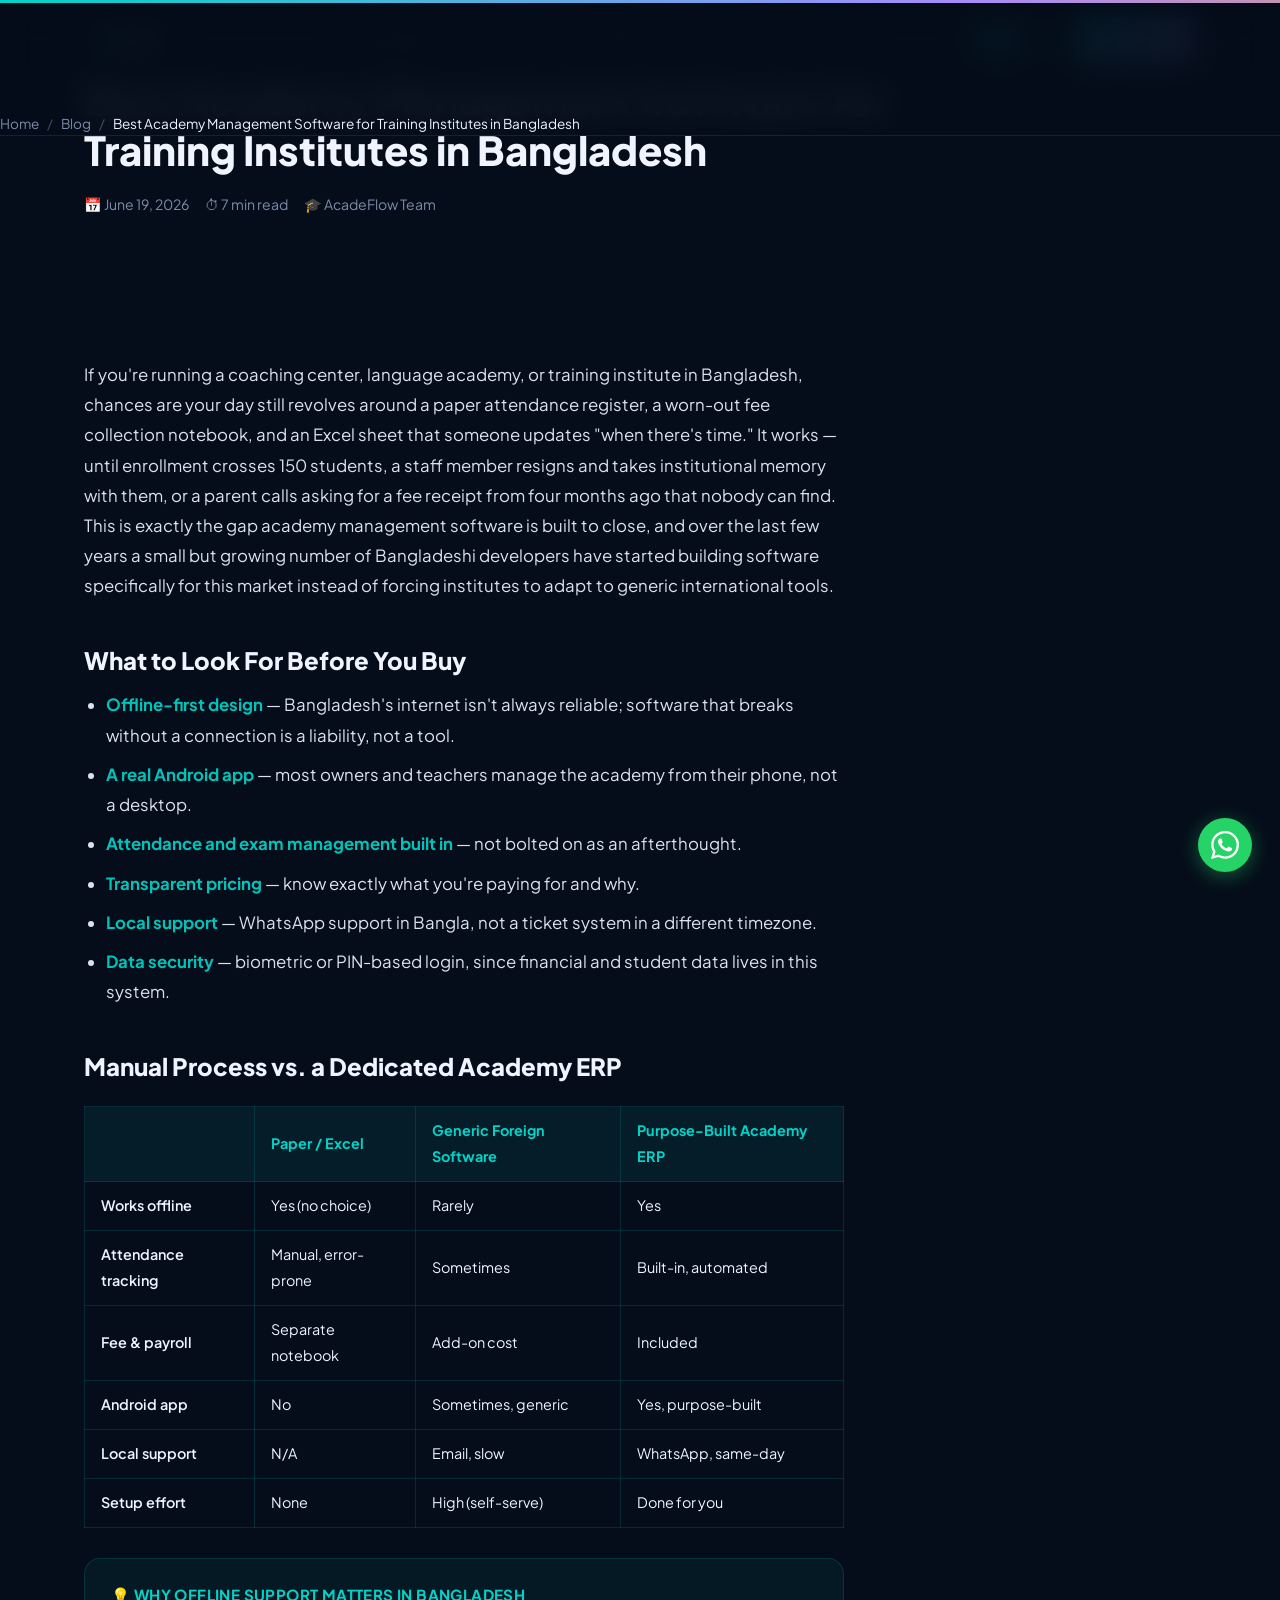
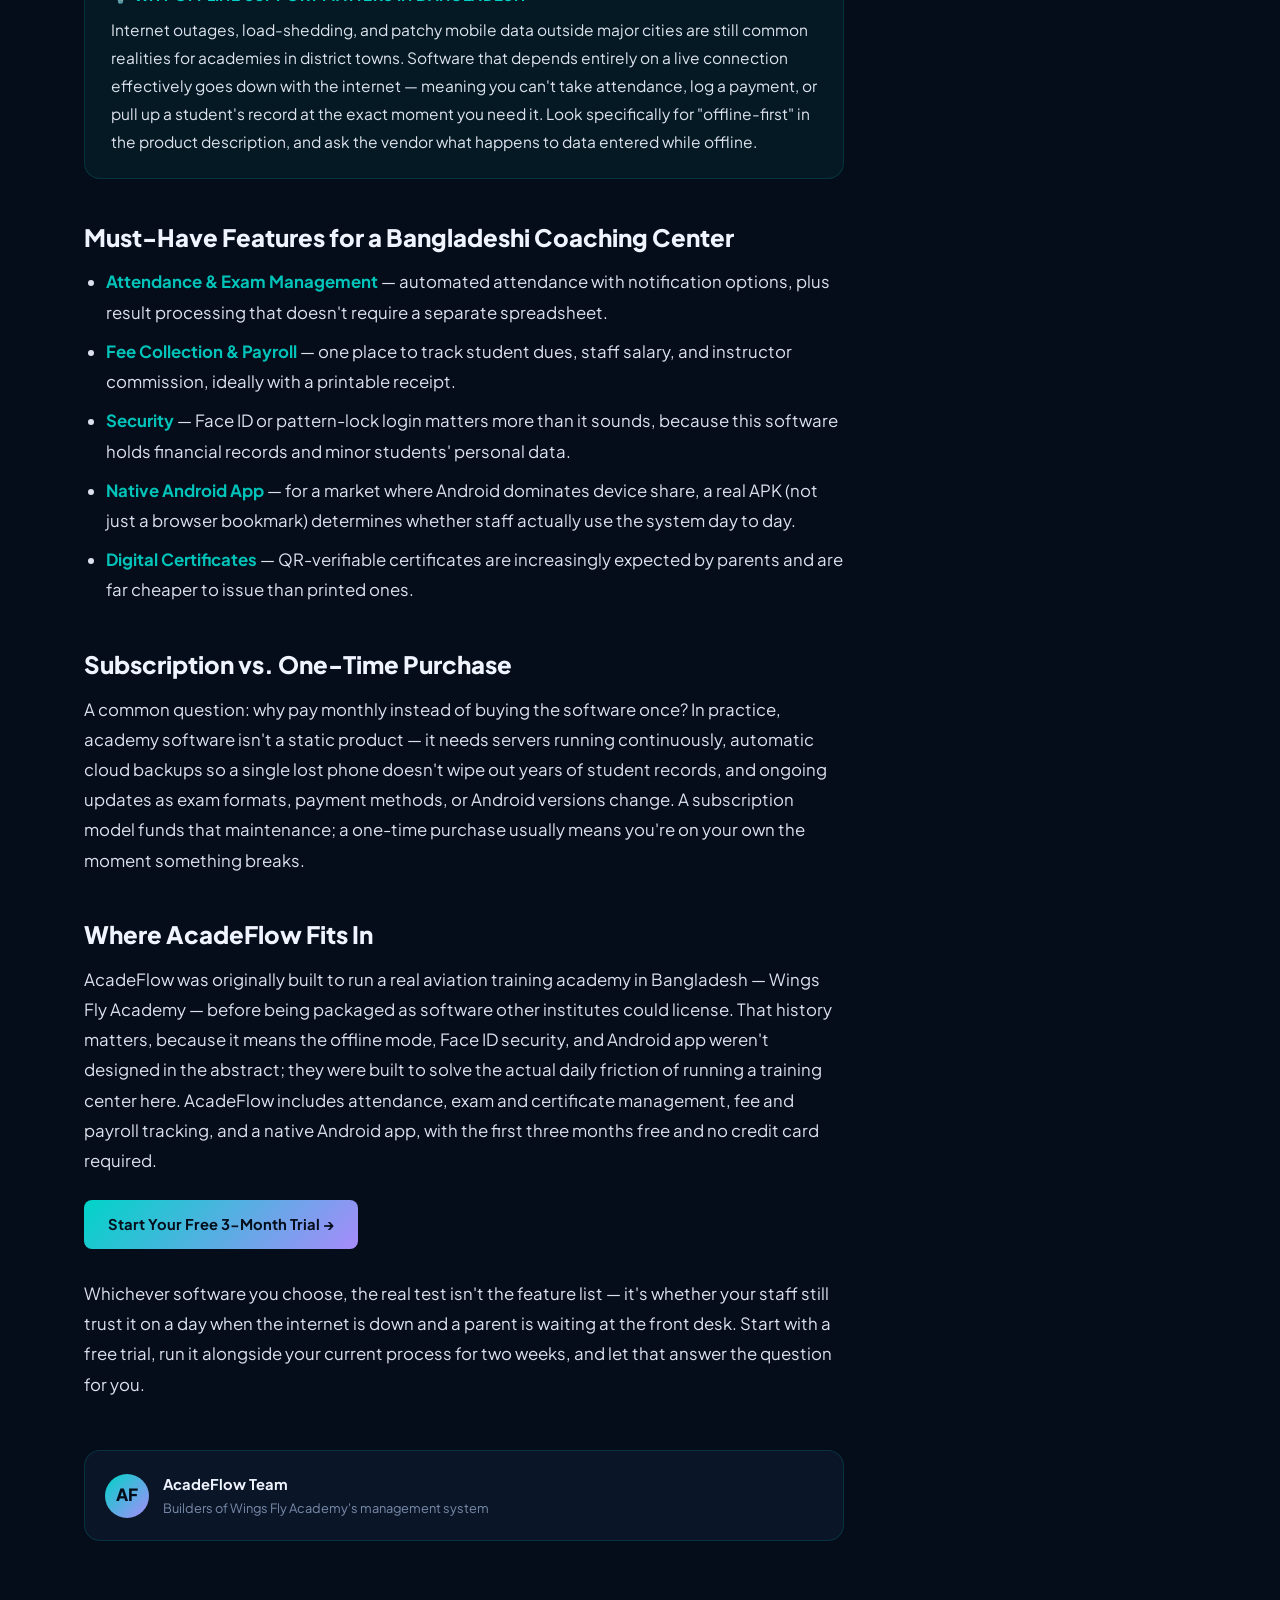
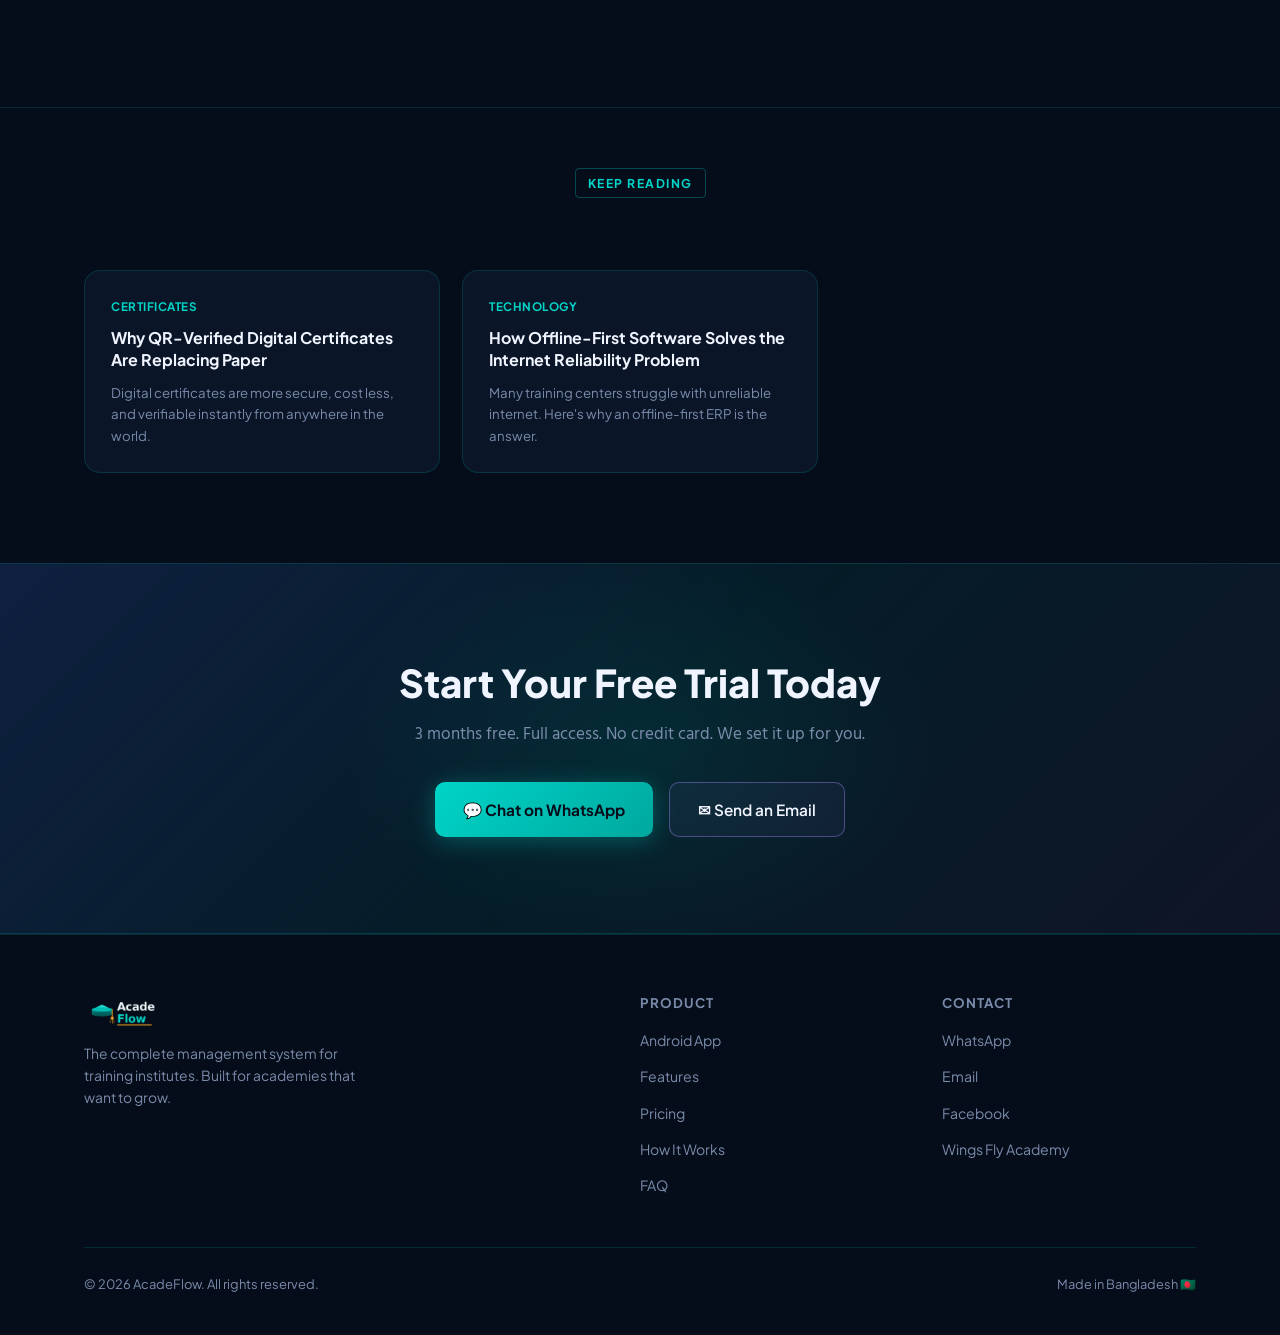
==== commit 68d66ea4: "update" ====
--- a/blog/coaching-center-management-software-bangladesh/index.html
+++ b/blog/coaching-center-management-software-bangladesh/index.html
@@ -270,6 +270,7 @@
     .b-ai{background:rgba(167,139,250,0.1);color:#a78bfa;border:1px solid rgba(167,139,250,0.2);}
     .b-and{background:rgba(74,222,128,0.1);color:#4ade80;border:1px solid rgba(74,222,128,0.2);}
     .b-sec{background:rgba(244,63,94,0.1);color:#f43f5e;border:1px solid rgba(244,63,94,0.2);}
+    .b-new{background:linear-gradient(135deg,rgba(0,212,200,0.15),rgba(167,139,250,0.15));color:#00d4c8;border:1px solid rgba(0,212,200,0.35);animation:pulseBadge 3s ease-in-out infinite;}
     @media(max-width:900px){.feat-grid{grid-template-columns:repeat(2,1fr);}}
     @media(max-width:560px){.feat-grid{grid-template-columns:1fr;}}
 
@@ -709,10 +710,10 @@
     <p class="cta-sub reveal only-en">3 months free. Full access. No credit card. We set it up for you.</p>
     <p class="cta-sub reveal only-bn bn">কোনো credit card লাগবে না। Setup করে দেব আমরাই।</p>
     <div class="cta-btns">
-      <a href="https://wa.me/8801757208244?text=I'd like to start an AcadeFlow free trial" class="btn-p reveal only-en" target="_blank" rel="noopener">💬 Chat on WhatsApp</a>
-      <a href="https://wa.me/8801757208244?text=AcadeFlow free trial শুরু করতে চাই" class="btn-p reveal only-bn bn" target="_blank" rel="noopener">💬 WhatsApp-এ যোগাযোগ করুন</a>
-      <a href="mailto:shakibapon1234@gmail.com" class="btn-s reveal only-en">✉ Send an Email</a>
-      <a href="mailto:shakibapon1234@gmail.com" class="btn-s reveal only-bn bn">✉ ইমেইল করুন</a>
+      <a href="https://wa.me/8801990111804?text=I'd like to start an AcadeFlow free trial" class="btn-p reveal only-en" target="_blank" rel="noopener">💬 Chat on WhatsApp</a>
+      <a href="https://wa.me/8801990111804?text=AcadeFlow free trial শুরু করতে চাই" class="btn-p reveal only-bn bn" target="_blank" rel="noopener">💬 WhatsApp-এ যোগাযোগ করুন</a>
+      <a href="mailto:acadeflow1@gmail.com" class="btn-s reveal only-en">✉ Send an Email</a>
+      <a href="mailto:acadeflow1@gmail.com" class="btn-s reveal only-bn bn">✉ ইমেইল করুন</a>
     </div>
   </div>
 </section>
@@ -740,8 +741,9 @@
         <h4 class="only-en">Contact</h4>
         <h4 class="only-bn bn">যোগাযোগ</h4>
         <ul>
-          <li><a href="https://wa.me/8801757208244" target="_blank" rel="noopener">WhatsApp</a></li>
-          <li><a href="mailto:shakibapon1234@gmail.com">Email</a></li>
+          <li><a href="https://wa.me/8801990111804" target="_blank" rel="noopener">WhatsApp</a></li>
+          <li><a href="mailto:acadeflow1@gmail.com">Email</a></li>
+          <li><a href="https://www.facebook.com/profile.php?id=61591064115325" target="_blank" rel="noopener">Facebook</a></li>
           <li><a href="https://wingsflyaviationacademy.com" target="_blank" rel="noopener">Wings Fly Academy</a></li>
         </ul>
       </div>
@@ -754,7 +756,7 @@
 </footer>
 
 <!-- WHATSAPP FLOAT -->
-<a class="wa" href="https://wa.me/8801757208244" target="_blank" rel="noopener" aria-label="WhatsApp">
+<a class="wa" href="https://wa.me/8801990111804" target="_blank" rel="noopener" aria-label="WhatsApp">
   <svg xmlns="http://www.w3.org/2000/svg" viewBox="0 0 24 24"><path d="M17.472 14.382c-.297-.149-1.758-.867-2.03-.967-.273-.099-.471-.148-.67.15-.197.297-.767.966-.94 1.164-.173.199-.347.223-.644.075-.297-.15-1.255-.463-2.39-1.475-.883-.788-1.48-1.761-1.653-2.059-.173-.297-.018-.458.13-.606.134-.133.298-.347.446-.52.149-.174.198-.298.298-.497.099-.198.05-.371-.025-.52-.075-.149-.669-1.612-.916-2.207-.242-.579-.487-.5-.669-.51-.173-.008-.371-.01-.57-.01-.198 0-.52.074-.792.372-.272.297-1.04 1.016-1.04 2.479 0 1.462 1.065 2.875 1.213 3.074.149.198 2.096 3.2 5.077 4.487.709.306 1.262.489 1.694.625.712.227 1.36.195 1.871.118.571-.085 1.758-.719 2.006-1.413.248-.694.248-1.289.173-1.413-.074-.124-.272-.198-.57-.347m-5.421 7.403h-.004a9.87 9.87 0 01-5.031-1.378l-.361-.214-3.741.982.998-3.648-.235-.374a9.86 9.86 0 01-1.51-5.26c.001-5.45 4.436-9.884 9.888-9.884 2.64 0 5.122 1.03 6.988 2.898a9.825 9.825 0 012.893 6.994c-.003 5.45-4.437 9.884-9.885 9.884m8.413-18.297A11.815 11.815 0 0012.05 0C5.495 0 .16 5.335.157 11.892c0 2.096.547 4.142 1.588 5.945L.057 24l6.305-1.654a11.882 11.882 0 005.683 1.448h.005c6.554 0 11.89-5.335 11.893-11.893a11.821 11.821 0 00-3.48-8.413z"/></svg>
 </a>
 <script>
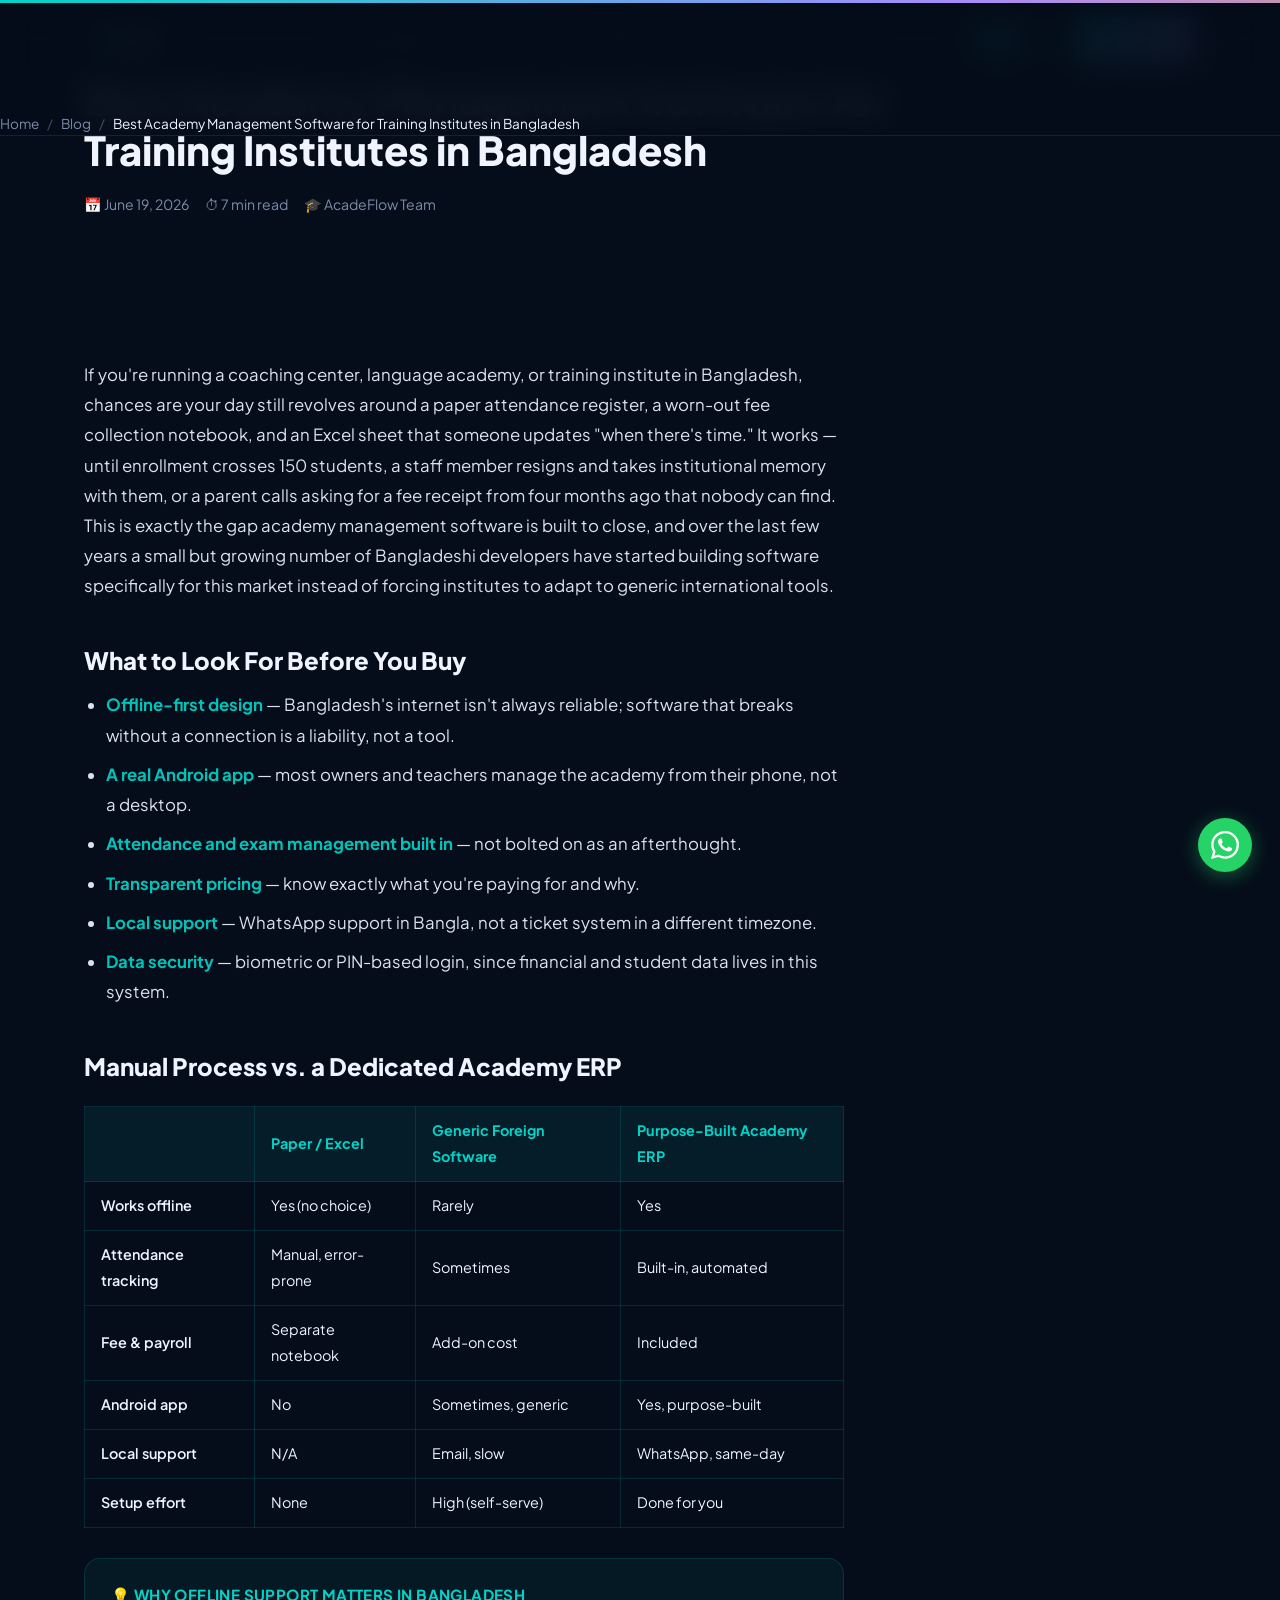
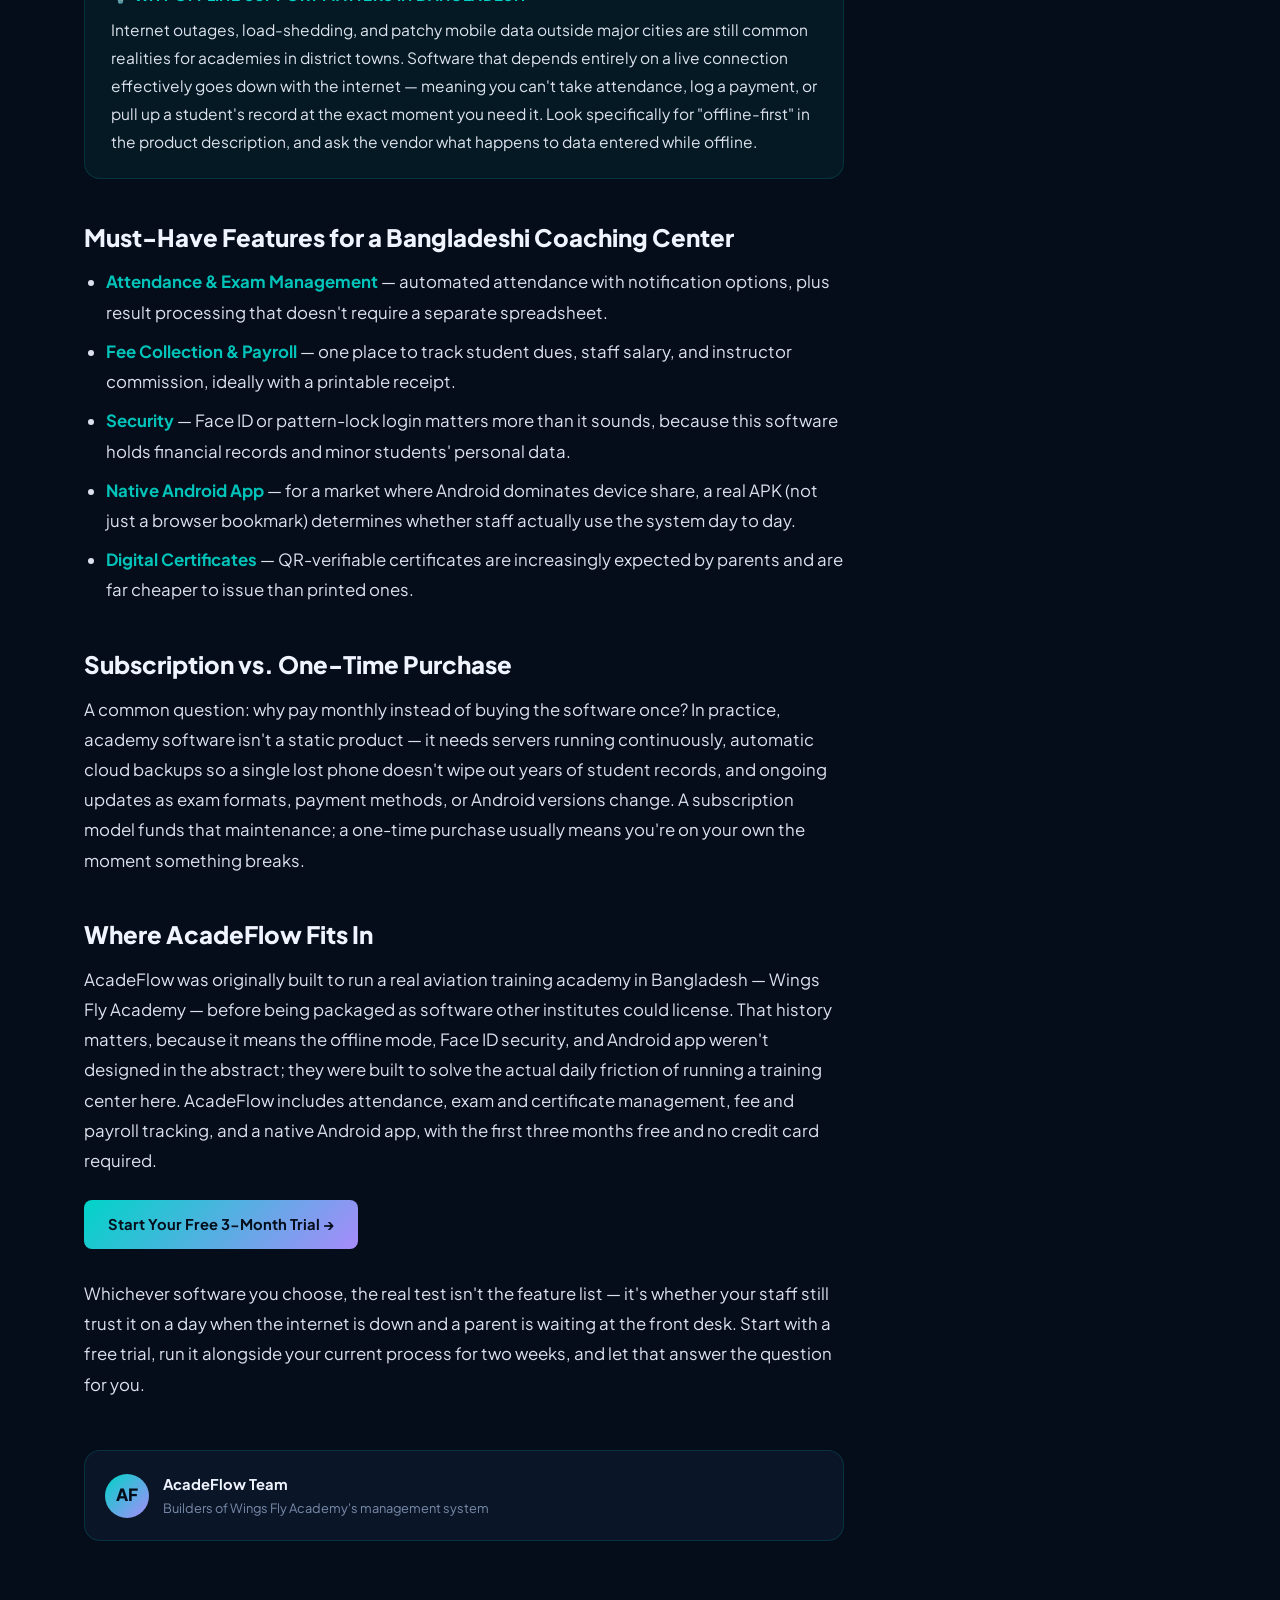
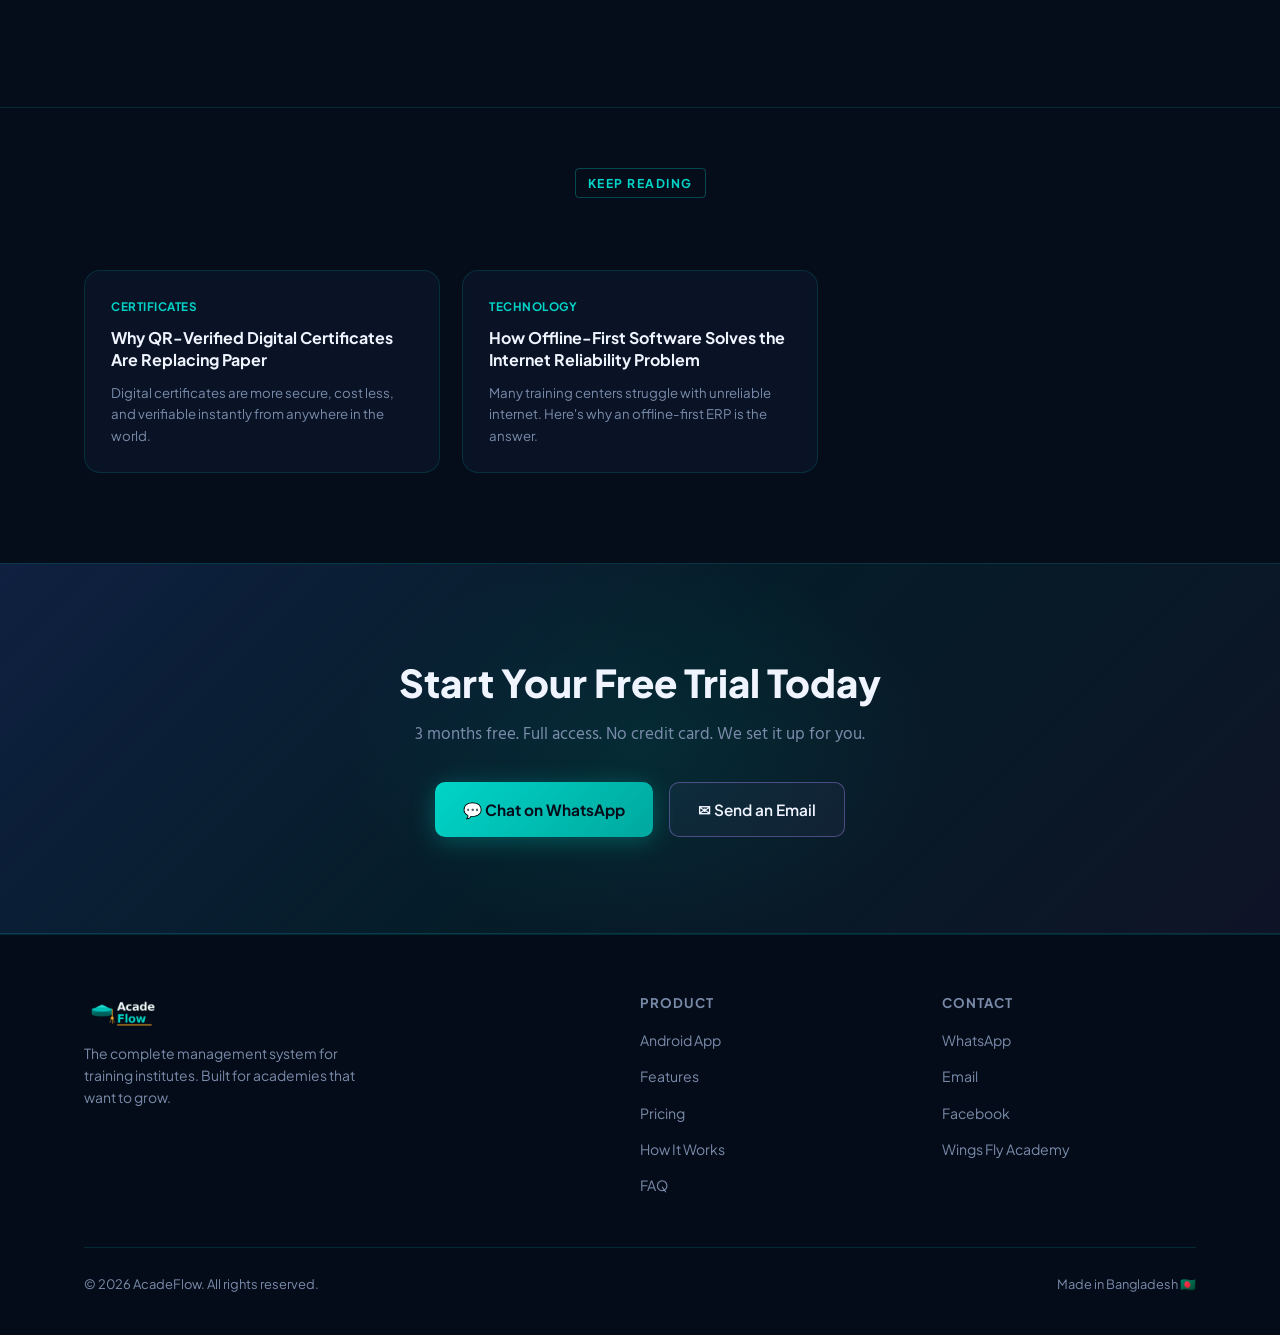
==== commit ba452160: "fix" ====
--- a/blog/coaching-center-management-software-bangladesh/index.html
+++ b/blog/coaching-center-management-software-bangladesh/index.html
@@ -157,9 +157,25 @@
       .nav-links a{display:block;padding:14px 4px;font-size:1rem;}
     }
 
+    /* GLOBAL BACKGROUND */
+    .global-bg {
+      position: fixed;
+      inset: 0;
+      z-index: -1;
+      pointer-events: none;
+      overflow: hidden;
+      background: #050d1a;
+      background-image: 
+        radial-gradient(ellipse 80% 60% at 65% 40%, rgba(0, 212, 200, 0.08) 0%, transparent 70%),
+        radial-gradient(ellipse 50% 40% at 10% 80%, rgba(245, 166, 35, 0.06) 0%, transparent 60%),
+        radial-gradient(ellipse 40% 40% at 90% 10%, rgba(167, 139, 250, 0.07) 0%, transparent 60%),
+        radial-gradient(ellipse 60% 50% at 20% 50%, rgba(167, 139, 250, 0.05) 0%, transparent 70%),
+        radial-gradient(ellipse 50% 40% at 80% 80%, rgba(0, 212, 200, 0.04) 0%, transparent 60%);
+    }
+
     /* HERO */
     .hero{min-height:100vh;display:flex;align-items:center;padding:120px 0 80px;position:relative;overflow:hidden;}
-    .hero-bg{position:absolute;inset:0;background:radial-gradient(ellipse 80% 60% at 65% 40%,rgba(0,212,200,0.08) 0%,transparent 70%),radial-gradient(ellipse 50% 40% at 10% 80%,rgba(245,166,35,0.06) 0%,transparent 60%),radial-gradient(ellipse 40% 40% at 90% 10%,rgba(167,139,250,0.07) 0%,transparent 60%);}
+    .hero-bg{position:absolute;inset:0;background:transparent;}
     .grid-lines{position:absolute;inset:0;background-image:linear-gradient(rgba(0,212,200,0.05) 1px,transparent 1px),linear-gradient(90deg,rgba(0,212,200,0.05) 1px,transparent 1px);background-size:60px 60px;animation:gridPulse 8s ease-in-out infinite;}
     @keyframes gridPulse{0%,100%{opacity:0.6;}50%{opacity:1;}}
     .orb{position:absolute;border-radius:50%;filter:blur(60px);animation:orbFloat 12s ease-in-out infinite;}
@@ -202,20 +218,207 @@
     @media(max-width:600px){.hero-stats{flex-wrap:wrap;gap:20px;}.hero-btns{flex-direction:column;}}
 
     /* ANDROID SHOWCASE */
-    .android-section{background:#050d1a;position:relative;overflow:hidden;}
+    .android-section{background:transparent;position:relative;overflow:hidden;}
     .android-section::before{content:'';position:absolute;inset:0;background:radial-gradient(ellipse 60% 50% at 20% 50%,rgba(167,139,250,0.08) 0%,transparent 70%),radial-gradient(ellipse 50% 40% at 80% 60%,rgba(0,212,200,0.06) 0%,transparent 60%);pointer-events:none;}
     .android-grid{display:grid;grid-template-columns:1fr 1.1fr;gap:56px;align-items:center;position:relative;z-index:1;}
-    .phone-wrap{display:flex;justify-content:center;perspective:900px;}
-    .phone-mock{width:280px;background:#0a0f1a;border-radius:36px;padding:14px 10px;box-shadow:0 40px 80px rgba(0,0,0,0.55),0 0 0 1px rgba(167,139,250,0.25),inset 0 0 0 2px rgba(255,255,255,0.04);transform:rotateY(-8deg) rotateX(2deg);transition:transform 0.5s ease;}
-    .phone-mock:hover{transform:rotateY(0deg) rotateX(0deg);}
-    .phone-notch{width:90px;height:22px;background:#050d1a;border-radius:0 0 14px 14px;margin:0 auto 10px;}
-    .phone-screen{background:linear-gradient(180deg,#0D1B3E 0%,#050d1a 100%);border-radius:24px;overflow:hidden;min-height:420px;padding:28px 22px 24px;border:1px solid rgba(0,212,200,0.12);}
-    .phone-logo-ring{width:72px;height:72px;border-radius:50%;background:rgba(0,212,200,0.08);border:2px solid rgba(0,212,200,0.25);display:flex;align-items:center;justify-content:center;margin:0 auto 14px;}
-    .phone-logo-ring img{width:48px;height:48px;object-fit:contain;}
-    .phone-app-name{text-align:center;font-weight:800;font-size:1.05rem;margin-bottom:4px;}
-    .phone-app-sub{text-align:center;font-family:'Hind Siliguri',sans-serif;font-size:0.78rem;color:#a78bfa;margin-bottom:24px;}
-    .phone-field{background:rgba(255,255,255,0.04);border:1px solid rgba(255,255,255,0.08);border-radius:10px;height:38px;margin-bottom:10px;}
-    .phone-btn-mock{background:linear-gradient(135deg,#a78bfa,#7c3aed);border-radius:10px;height:42px;margin-top:6px;display:flex;align-items:center;justify-content:center;font-family:'Hind Siliguri',sans-serif;font-weight:700;font-size:0.88rem;color:#fff;}
+    .phone-wrap{display:flex;justify-content:center;perspective:900px;position:relative;}
+    .phone-mock{
+      width:290px;
+      background:#0a0f1a;
+      border-radius:40px;
+      padding:16px 12px;
+      box-shadow:0 30px 70px rgba(0,0,0,0.7), 0 0 0 1px rgba(167,139,250,0.35), inset 0 0 0 2px rgba(255,255,255,0.06);
+      transform:rotateY(-8deg) rotateX(2deg);
+      transition:transform 0.5s ease, box-shadow 0.5s ease;
+      position:relative;
+      overflow:hidden;
+    }
+    .phone-mock:hover{transform:rotateY(0deg) rotateX(0deg);box-shadow:0 40px 90px rgba(0, 212, 200, 0.25), 0 0 0 1.5px rgba(0, 212, 200, 0.5);}
+    
+    /* Device Frame details */
+    .phone-glare {
+      position: absolute;
+      top: 0;
+      left: 0;
+      width: 100%;
+      height: 100%;
+      background: linear-gradient(135deg, rgba(255,255,255,0.08) 0%, rgba(255,255,255,0) 50%);
+      pointer-events: none;
+      z-index: 10;
+      border-radius: 40px;
+    }
+    .phone-btn {
+      position: absolute;
+      background: #1e293b;
+      border-radius: 2px 0 0 2px;
+      z-index: 1;
+    }
+    .phone-btn-vol-up { left: -3px; top: 90px; width: 3px; height: 35px; }
+    .phone-btn-vol-down { left: -3px; top: 135px; width: 3px; height: 35px; }
+    .phone-btn-power { right: -3px; top: 110px; width: 3px; height: 45px; border-radius: 0 2px 2px 0; }
+    
+    .phone-notch {
+      width: 110px;
+      height: 25px;
+      background: #050d1a;
+      border-radius: 0 0 16px 16px;
+      margin: 0 auto 8px;
+      display: flex;
+      align-items: center;
+      justify-content: center;
+      gap: 10px;
+      border: 1px solid rgba(167,139,250,0.1);
+      border-top: none;
+      position: relative;
+      z-index: 11;
+    }
+    .phone-camera {
+      width: 8px;
+      height: 8px;
+      border-radius: 50%;
+      background: #101827;
+      border: 1px solid rgba(255,255,255,0.15);
+    }
+    .phone-speaker {
+      width: 40px;
+      height: 4px;
+      border-radius: 10px;
+      background: #1a2333;
+    }
+
+    .phone-screen{
+      background:linear-gradient(180deg,#0a1528 0%,#040a14 100%);
+      border-radius:28px;
+      overflow:hidden;
+      min-height:430px;
+      padding:14px 18px 18px;
+      border:1px solid rgba(0,212,200,0.15);
+      position:relative;
+      display:flex;
+      flex-direction:column;
+    }
+    
+    .phone-status-bar {
+      display: flex;
+      justify-content: space-between;
+      align-items: center;
+      font-size: 0.68rem;
+      color: rgba(240, 244, 255, 0.6);
+      margin-bottom: 20px;
+      padding: 0 4px;
+      font-weight: 600;
+    }
+    .status-icons { display: flex; gap: 4px; align-items: center; }
+    .status-icon { font-size: 0.65rem; }
+
+    .phone-logo-ring{
+      width:64px;
+      height:64px;
+      border-radius:50%;
+      background:rgba(0,212,200,0.08);
+      border:2px solid rgba(0,212,200,0.25);
+      display:flex;
+      align-items:center;
+      justify-content:center;
+      margin:0 auto 12px;
+      box-shadow: 0 0 15px rgba(0,212,200,0.15);
+      animation: phoneLogoPulse 4s ease-in-out infinite;
+    }
+    @keyframes phoneLogoPulse {
+      0%, 100% { transform: scale(1); box-shadow: 0 0 15px rgba(0, 212, 200, 0.15); }
+      50% { transform: scale(1.05); box-shadow: 0 0 25px rgba(0, 212, 200, 0.35); }
+    }
+    .phone-logo-ring img{width:40px;height:40px;object-fit:contain;}
+    .phone-app-name{text-align:center;font-weight:800;font-size:1rem;margin-bottom:4px;color:#f0f4ff;}
+    .phone-app-sub{text-align:center;font-family:'Hind Siliguri',sans-serif;font-size:0.75rem;color:#a78bfa;margin-bottom:20px;font-weight:500;}
+    
+    .phone-field{
+      background:rgba(255,255,255,0.03);
+      border:1px solid rgba(0,212,200,0.15);
+      border-radius:12px;
+      padding: 9px 12px;
+      margin-bottom: 10px;
+      display: flex;
+      align-items: center;
+      gap: 10px;
+      transition: all 0.3s ease;
+      text-align: left;
+    }
+    .phone-field:hover {
+      background: rgba(0, 212, 200, 0.05);
+      border-color: rgba(0, 212, 200, 0.4);
+      box-shadow: 0 0 10px rgba(0, 212, 200, 0.1);
+    }
+    .field-icon { font-size: 0.8rem; opacity: 0.8; }
+    .field-label { font-size: 0.72rem; color: rgba(240, 244, 255, 0.45); font-family: 'Hind Siliguri', sans-serif; flex-grow: 1; user-select: none; }
+    .field-eye { font-size: 0.75rem; opacity: 0.5; cursor: pointer; }
+
+    .phone-biometric {
+      display: flex;
+      flex-direction: column;
+      align-items: center;
+      gap: 6px;
+      margin: 12px 0 16px;
+      text-align: center;
+    }
+    .bio-face-id {
+      width: 44px;
+      height: 44px;
+      border-radius: 50%;
+      background: rgba(0, 212, 200, 0.06);
+      border: 1px solid rgba(0, 212, 200, 0.2);
+      display: flex;
+      align-items: center;
+      justify-content: center;
+      cursor: pointer;
+      transition: all 0.3s ease;
+      animation: bioPulse 3s infinite;
+    }
+    .bio-face-id:hover {
+      background: rgba(0, 212, 200, 0.12);
+      border-color: rgba(0, 212, 200, 0.5);
+      transform: scale(1.06);
+    }
+    .bio-face-id svg {
+      width: 22px;
+      height: 22px;
+    }
+    @keyframes bioPulse {
+      0%, 100% { box-shadow: 0 0 0 0 rgba(0, 212, 200, 0.2); }
+      50% { box-shadow: 0 0 12px 3px rgba(0, 212, 200, 0.12); }
+    }
+    .bio-text { font-size: 0.68rem; color: #a78bfa; font-family: 'Hind Siliguri', sans-serif; font-weight: 500; }
+
+    .phone-btn-mock{
+      background:linear-gradient(135deg,#00d4c8,#a78bfa);
+      border-radius:12px;
+      height:40px;
+      display:flex;
+      align-items:center;
+      justify-content:center;
+      font-family:'Hind Siliguri',sans-serif;
+      font-weight:700;
+      font-size:0.85rem;
+      color:#050d1a;
+      box-shadow:0 4px 15px rgba(0,212,200,0.2);
+      transition:all 0.3s ease;
+      cursor:pointer;
+      user-select: none;
+    }
+    .phone-btn-mock:hover {
+      transform: translateY(-1px);
+      box-shadow: 0 6px 18px rgba(0, 212, 200, 0.4);
+      background: linear-gradient(135deg, #00d4c8, #c084fc);
+    }
+    
+    .phone-home-indicator {
+      width: 80px;
+      height: 4px;
+      background: rgba(240, 244, 255, 0.25);
+      border-radius: 2px;
+      margin: 16px auto 0;
+    }
+
     .android-content .and-badge{display:inline-flex;align-items:center;gap:8px;background:rgba(167,139,250,0.12);border:1px solid rgba(167,139,250,0.35);border-radius:100px;padding:6px 16px;font-size:0.76rem;font-weight:700;color:#a78bfa;letter-spacing:1px;text-transform:uppercase;margin-bottom:20px;}
     .android-content .and-badge::before{content:'📱';font-size:0.9rem;}
     .android-h2{font-size:clamp(1.6rem,3vw,2.4rem);letter-spacing:-1px;margin-bottom:16px;line-height:1.25;}
@@ -231,7 +434,7 @@
     @media(max-width:900px){.android-grid{grid-template-columns:1fr;gap:40px;}.phone-wrap{order:-1;}.phone-mock{transform:none;width:260px;}}
 
     /* TRUSTED BAR */
-    .trusted{padding:36px 0;border-top:1px solid rgba(0,212,200,0.15);border-bottom:1px solid rgba(0,212,200,0.15);background:#0a1628;}
+    .trusted{padding:36px 0;border-top:1px solid rgba(0,212,200,0.1);border-bottom:1px solid rgba(0,212,200,0.1);background:rgba(10, 22, 40, 0.6);backdrop-filter:blur(12px);}
     .trusted-inner{display:flex;align-items:center;gap:36px;flex-wrap:wrap;justify-content:center;}
     .trusted-label{font-size:0.78rem;color:#7a8baa;text-transform:uppercase;letter-spacing:1px;}
     .trusted-logo{color:#7a8baa;font-size:0.9rem;font-weight:600;opacity:0.55;transition:opacity 0.2s,color 0.2s;}
@@ -244,12 +447,12 @@
     .s-sub{font-size:1rem;color:#7a8baa;max-width:540px;margin:0 auto;}
 
     /* FEATURES GRID */
-    .feat-bg{background:#0a1628;}
+    .feat-bg{background:rgba(5, 13, 26, 0.35);backdrop-filter:blur(8px);}
     .feat-grid{display:grid;grid-template-columns:repeat(3,1fr);border:1px solid rgba(0,212,200,0.15);border-radius:16px;overflow:hidden;}
-    .fc{background:#0a1628;padding:32px 26px;border-right:1px solid rgba(0,212,200,0.15);border-bottom:1px solid rgba(0,212,200,0.15);transition:background 0.3s,transform 0.3s;position:relative;overflow:hidden;}
+    .fc{background:rgba(10, 22, 40, 0.7);backdrop-filter:blur(6px);padding:32px 26px;border-right:1px solid rgba(0,212,200,0.15);border-bottom:1px solid rgba(0,212,200,0.15);transition:background 0.3s,transform 0.3s;position:relative;overflow:hidden;}
     .fc::before{content:'';position:absolute;top:0;left:0;right:0;height:2px;background:linear-gradient(90deg,transparent,currentColor,transparent);opacity:0;transition:opacity 0.3s;}
     .fc:hover::before{opacity:1;}
-    .fc:hover{background:#0f2040;}
+    .fc:hover{background:rgba(15, 32, 64, 0.8);}
     .fc.c-teal{color:#00d4c8;}
     .fc.c-purple{color:#a78bfa;}
     .fc.c-amber{color:#f5a623;}
@@ -278,9 +481,9 @@
     .steps{display:grid;grid-template-columns:repeat(4,1fr);gap:0;position:relative;}
     .steps::before{content:'';position:absolute;top:35px;left:12.5%;right:12.5%;height:2px;background:linear-gradient(90deg,#00d4c8,#a78bfa,#f5a623,#f43f5e);background-size:200% auto;animation:gradShift 4s ease infinite;z-index:0;}
     .step{text-align:center;padding:0 14px;position:relative;z-index:1;}
-    .sn{width:70px;height:70px;border-radius:50%;background:#0a1628;display:flex;align-items:center;justify-content:center;font-size:1.4rem;font-weight:800;color:#00d4c8;margin:0 auto 18px;position:relative;box-shadow:0 0 20px rgba(0,212,200,0.15);transition:box-shadow 0.3s;}
+    .sn{width:70px;height:70px;border-radius:50%;background:rgba(10, 22, 40, 0.9);display:flex;align-items:center;justify-content:center;font-size:1.4rem;font-weight:800;color:#00d4c8;margin:0 auto 18px;position:relative;box-shadow:0 0 20px rgba(0,212,200,0.15);transition:box-shadow 0.3s;}
     .sn::before{content:'';position:absolute;inset:-2px;border-radius:50%;background:linear-gradient(135deg,#00d4c8,#a78bfa);z-index:-1;}
-    .sn-inner{background:#0a1628;width:100%;height:100%;border-radius:50%;display:flex;align-items:center;justify-content:center;}
+    .sn-inner{background:rgba(10, 22, 40, 0.9);width:100%;height:100%;border-radius:50%;display:flex;align-items:center;justify-content:center;}
     .step:hover .sn{box-shadow:0 0 30px rgba(0,212,200,0.4);}
     .st{font-size:0.98rem;font-weight:700;margin-bottom:8px;}
     .sd{font-size:0.83rem;color:#7a8baa;}
@@ -288,7 +491,7 @@
 
     /* WHY SUBSCRIPTION */
     .sub-section {
-      background: #050d1a;
+      background: transparent;
       padding: 96px 0;
       position: relative;
     }
@@ -299,7 +502,7 @@
       margin-bottom: 56px;
     }
     .sub-card {
-      background: #0a1628;
+      background: rgba(10, 22, 40, 0.75);
       border: 1px solid rgba(0,212,200,0.15);
       border-radius: 16px;
       padding: 30px 24px;
@@ -345,7 +548,7 @@
 
     /* COMPARISON TABLE */
     .comp-container {
-      background: #0a1628;
+      background: rgba(10, 22, 40, 0.8);
       border: 1px solid rgba(0,212,200,0.15);
       border-radius: 16px;
       padding: 36px;
@@ -402,6 +605,30 @@
     }
     .comp-one-cross::before {
       content: '⚠️ ';
+    }
+
+    /* FEATURE COMPARISON (vs Local & Global Software) */
+    .fcomp-grid{display:grid;grid-template-columns:repeat(3,1fr);gap:0;border:1px solid rgba(0,212,200,0.15);border-radius:16px;overflow:hidden;background:rgba(10, 22, 40, 0.8);box-shadow:0 10px 40px rgba(0,0,0,0.3);backdrop-filter:blur(8px);}
+    .fcomp-col{padding:30px 26px;border-left:1px solid rgba(0,212,200,0.08);}
+    .fcomp-col:first-child{border-left:none;}
+    .fcomp-col.fcomp-us{background:linear-gradient(180deg,rgba(0,212,200,0.08),rgba(167,139,250,0.04));position:relative;}
+    .fcomp-col.fcomp-us::before{content:'';position:absolute;top:0;left:0;right:0;height:3px;background:linear-gradient(90deg,#00d4c8,#a78bfa);}
+    .fcomp-head{text-align:center;padding-bottom:22px;margin-bottom:6px;border-bottom:1px solid rgba(0,212,200,0.1);}
+    .fcomp-head-tag{font-size:0.7rem;font-weight:700;letter-spacing:1px;text-transform:uppercase;color:#7a8baa;}
+    .fcomp-us .fcomp-head-tag{color:#00d4c8;}
+    .fcomp-head-name{font-size:1.1rem;font-weight:800;color:#f0f4ff;margin-top:4px;}
+    .fcomp-row{display:flex;align-items:flex-start;gap:10px;padding:13px 2px;font-size:0.86rem;color:#7a8baa;line-height:1.5;border-bottom:1px dashed rgba(122,139,170,0.12);}
+    .fcomp-row:last-child{border-bottom:none;}
+    .fcomp-badge{flex-shrink:0;width:20px;height:20px;border-radius:50%;display:flex;align-items:center;justify-content:center;font-size:0.7rem;font-weight:800;margin-top:1px;}
+    .fcomp-yes{background:rgba(74,222,128,0.15);color:#4ade80;}
+    .fcomp-partial{background:rgba(245,166,35,0.15);color:#f5a623;}
+    .fcomp-no{background:rgba(244,63,94,0.15);color:#f43f5e;}
+    .fcomp-us .fcomp-row{color:#dce4f5;}
+    .fcomp-foot{grid-column:1/-1;text-align:center;padding:20px 24px;background:rgba(0,212,200,0.04);border-top:1px solid rgba(0,212,200,0.1);font-size:0.85rem;color:#7a8baa;}
+    @media(max-width:860px){
+      .fcomp-grid{grid-template-columns:1fr;}
+      .fcomp-col{border-left:none;border-top:1px solid rgba(0,212,200,0.08);}
+      .fcomp-col:first-child{border-top:none;}
     }
 
     @media(max-width: 960px) {
@@ -424,7 +651,7 @@
 
     /* PRICING */
     .pr-grid{display:grid;grid-template-columns:repeat(3,1fr);gap:24px;}
-    .pc{background:#0a1628;border:1px solid rgba(0,212,200,0.15);border-radius:16px;padding:34px 26px;position:relative;transition:transform 0.3s,box-shadow 0.3s;}
+    .pc{background:rgba(10, 22, 40, 0.8);border:1px solid rgba(0,212,200,0.15);border-radius:16px;padding:34px 26px;position:relative;transition:transform 0.3s,box-shadow 0.3s;}
     .pc:hover{transform:translateY(-6px);box-shadow:0 20px 60px rgba(0,0,0,0.4);}
     .pc.feat{border-color:#00d4c8;background:linear-gradient(160deg,rgba(0,212,200,0.07) 0%,rgba(167,139,250,0.04) 60%,#0a1628 100%);box-shadow:0 0 40px rgba(0,212,200,0.1);}
     .feat-badge{position:absolute;top:-13px;left:50%;transform:translateX(-50%);background:linear-gradient(135deg,#00d4c8,#a78bfa);color:#050d1a;font-size:0.74rem;font-weight:700;padding:4px 16px;border-radius:100px;white-space:nowrap;}
@@ -447,7 +674,7 @@
 
     /* BLOG */
     .bl-grid{display:grid;grid-template-columns:repeat(3,1fr);gap:22px;}
-    .bl-c{background:#0a1628;border:1px solid rgba(0,212,200,0.15);border-radius:16px;padding:26px;text-decoration:none;color:inherit;display:block;position:relative;overflow:hidden;transition:border-color 0.3s,transform 0.3s,box-shadow 0.3s;}
+    .bl-c{background:rgba(10, 22, 40, 0.8);border:1px solid rgba(0,212,200,0.15);border-radius:16px;padding:26px;text-decoration:none;color:inherit;display:block;position:relative;overflow:hidden;transition:border-color 0.3s,transform 0.3s,box-shadow 0.3s;backdrop-filter:blur(8px);}
     .bl-c::before{content:'';position:absolute;bottom:0;left:0;right:0;height:3px;background:linear-gradient(90deg,#00d4c8,#a78bfa);transform:scaleX(0);transition:transform 0.3s;transform-origin:left;}
     .bl-c:hover::before{transform:scaleX(1);}
     .bl-c:hover{border-color:rgba(167,139,250,0.3);transform:translateY(-4px);box-shadow:0 16px 40px rgba(0,0,0,0.3);}
@@ -458,7 +685,7 @@
 
     /* FAQ */
     .faq-list{max-width:720px;margin:0 auto;display:flex;flex-direction:column;gap:14px;}
-    .fq{background:#0a1628;border:1px solid rgba(0,212,200,0.15);border-radius:12px;overflow:hidden;transition:border-color 0.3s;}
+    .fq{background:rgba(10, 22, 40, 0.8);border:1px solid rgba(0,212,200,0.15);border-radius:12px;overflow:hidden;transition:border-color 0.3s;}
     .fq.open{border-color:rgba(0,212,200,0.3);}
     .fq-q{width:100%;text-align:left;background:none;border:none;color:#f0f4ff;font-family:'Plus Jakarta Sans',sans-serif;font-size:0.96rem;font-weight:600;padding:20px 24px;cursor:pointer;display:flex;justify-content:space-between;align-items:center;gap:12px;}
     .fq-q .ico{color:#00d4c8;font-size:1.3rem;transition:transform 0.3s;flex-shrink:0;}
@@ -475,7 +702,7 @@
     .cta-btns{display:flex;gap:16px;justify-content:center;flex-wrap:wrap;position:relative;z-index:1;}
 
     /* FOOTER */
-    footer{background:#050d1a;border-top:1px solid rgba(0,212,200,0.15);padding:60px 0 40px;}
+    footer{background:rgba(5, 13, 26, 0.88);border-top:1px solid rgba(0,212,200,0.15);padding:60px 0 40px;backdrop-filter:blur(16px);}
     .ft-grid{display:grid;grid-template-columns:2fr 1fr 1fr;gap:48px;margin-bottom:48px;}
     .ft-tagline{font-size:0.87rem;color:#7a8baa;max-width:280px;line-height:1.6;margin-top:10px;}
     .ft-col h4{font-size:0.83rem;font-weight:700;text-transform:uppercase;letter-spacing:1px;color:#7a8baa;margin-bottom:16px;}
